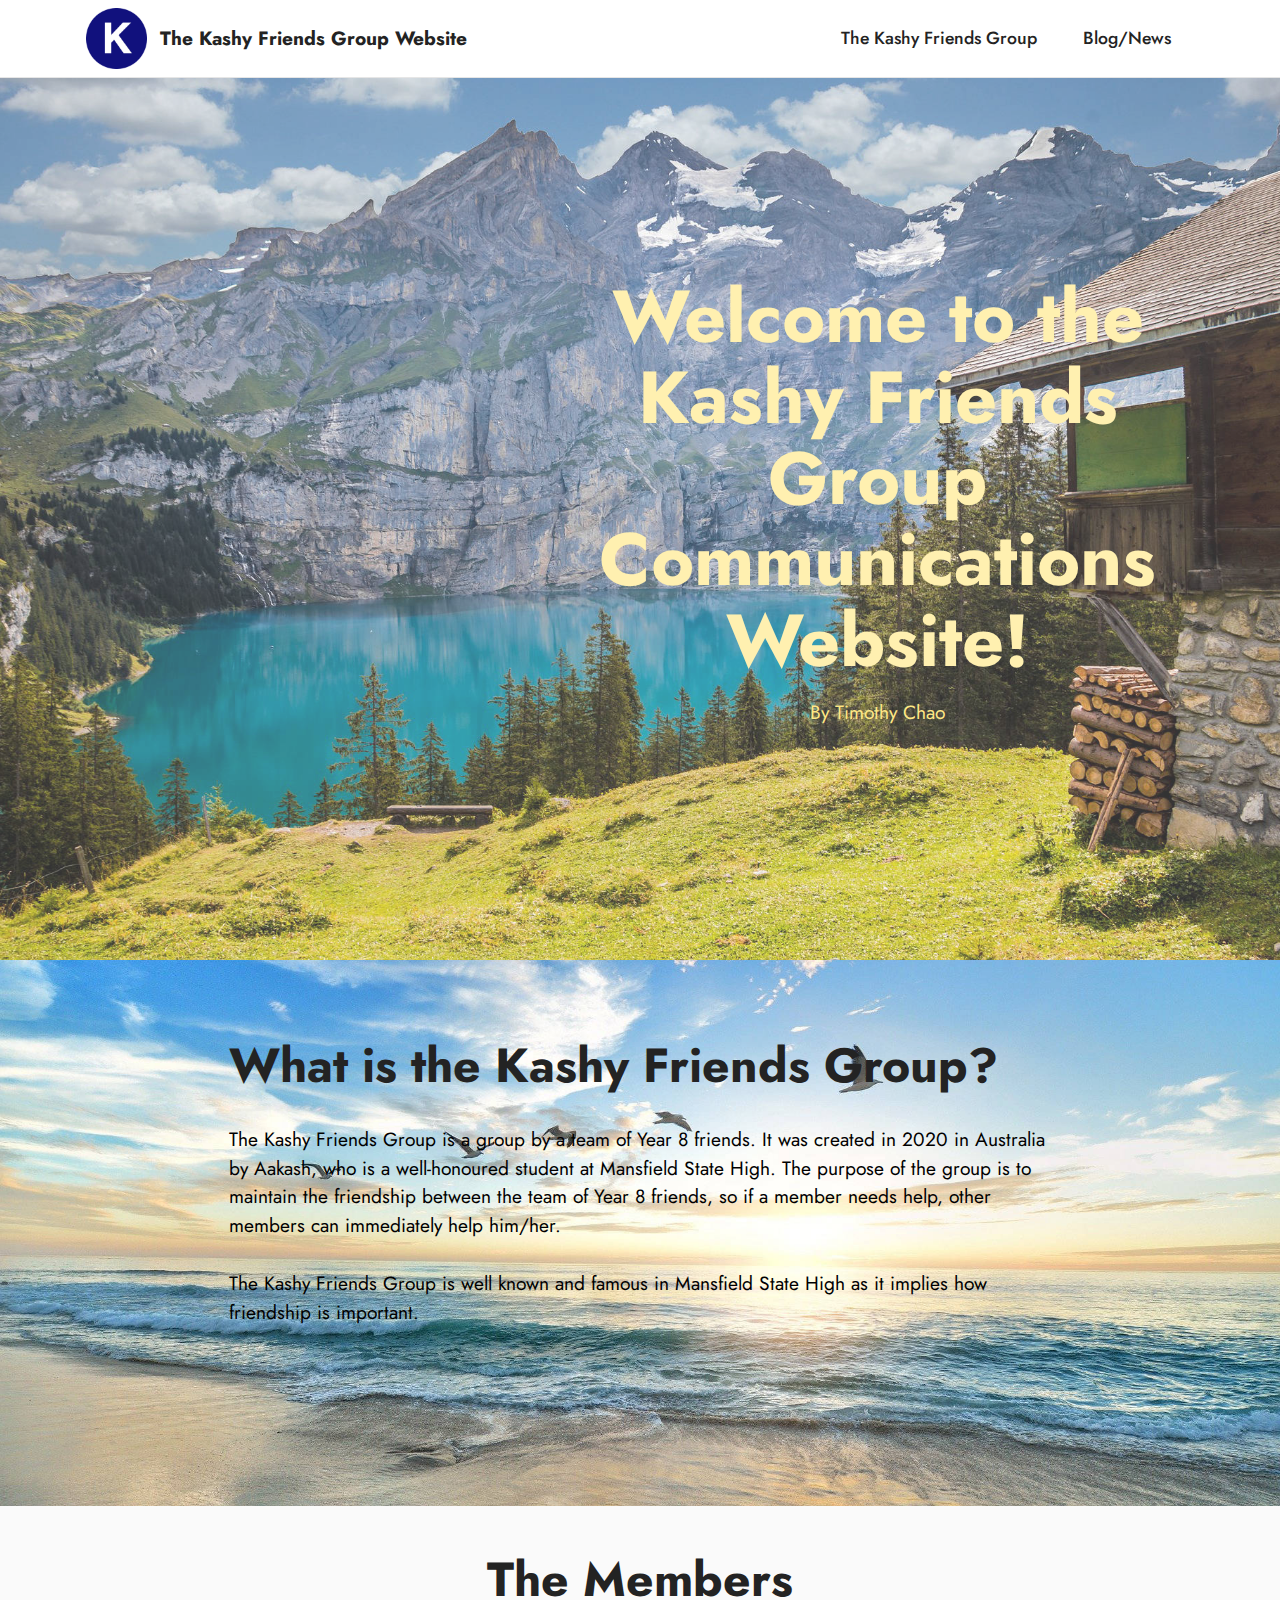
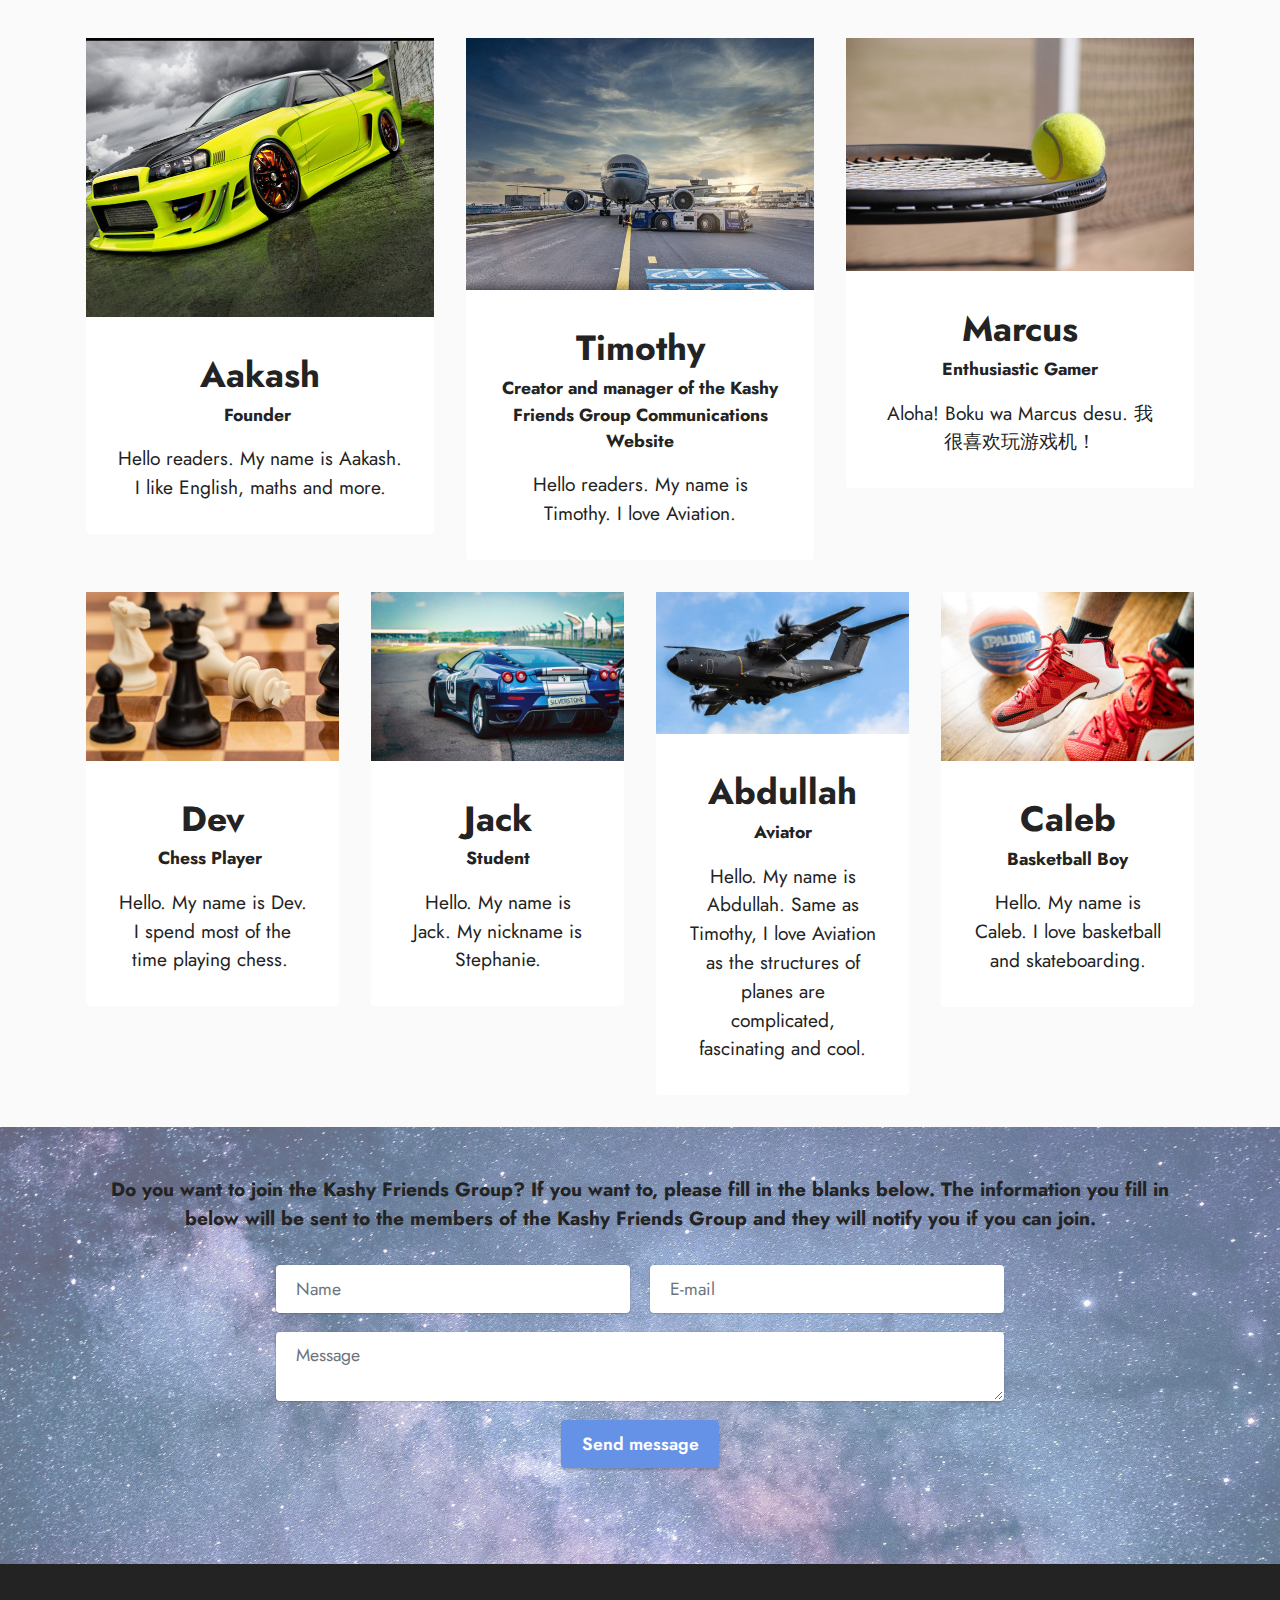
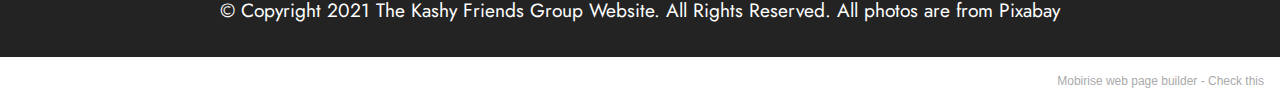
==== index.html @ a2aab589 "Website 1" ====
<!DOCTYPE html>
<html  >
<head>
  <!-- Site made with Mobirise Website Builder v5.3.0, https://mobirise.com -->
  <meta charset="UTF-8">
  <meta http-equiv="X-UA-Compatible" content="IE=edge">
  <meta name="generator" content="Mobirise v5.3.0, mobirise.com">
  <meta name="viewport" content="width=device-width, initial-scale=1, minimum-scale=1">
  <link rel="shortcut icon" href="assets/images/download-182x182.png" type="image/x-icon">
  <meta name="description" content="">
  
  
  <title>The Kashy Friends Group</title>
  <link rel="stylesheet" href="assets/tether/tether.min.css">
  <link rel="stylesheet" href="assets/bootstrap/css/bootstrap.min.css">
  <link rel="stylesheet" href="assets/bootstrap/css/bootstrap-grid.min.css">
  <link rel="stylesheet" href="assets/bootstrap/css/bootstrap-reboot.min.css">
  <link rel="stylesheet" href="assets/formstyler/jquery.formstyler.css">
  <link rel="stylesheet" href="assets/formstyler/jquery.formstyler.theme.css">
  <link rel="stylesheet" href="assets/datepicker/jquery.datetimepicker.min.css">
  <link rel="stylesheet" href="assets/dropdown/css/style.css">
  <link rel="stylesheet" href="assets/socicon/css/styles.css">
  <link rel="stylesheet" href="assets/theme/css/style.css">
  <link rel="preload" as="style" href="assets/mobirise/css/mbr-additional.css"><link rel="stylesheet" href="assets/mobirise/css/mbr-additional.css" type="text/css">
  
  
  
  
</head>
<body>
  
  <section class="menu cid-s48OLK6784" once="menu" id="menu1-h">
    
    <nav class="navbar navbar-dropdown navbar-fixed-top navbar-expand-lg">
        <div class="container">
            <div class="navbar-brand">
                <span class="navbar-logo">
                    <a href="https://mobiri.se">
                        <img src="assets/images/download-182x182.png" alt="Mobirise" style="height: 3.8rem;">
                    </a>
                </span>
                <span class="navbar-caption-wrap"><a class="navbar-caption text-black display-7" href="https://mobiri.se">The Kashy Friends Group Website</a></span>
            </div>
            <button class="navbar-toggler" type="button" data-toggle="collapse" data-target="#navbarSupportedContent" aria-controls="navbarNavAltMarkup" aria-expanded="false" aria-label="Toggle navigation">
                <div class="hamburger">
                    <span></span>
                    <span></span>
                    <span></span>
                    <span></span>
                </div>
            </button>
            <div class="collapse navbar-collapse" id="navbarSupportedContent">
                <ul class="navbar-nav nav-dropdown nav-right" data-app-modern-menu="true"><li class="nav-item"><a class="nav-link link text-black text-primary display-4" href="index.html">The Kashy Friends Group</a></li>
                    <li class="nav-item"><a class="nav-link link text-black text-primary display-4" href="page1.html">Blog/News</a></li></ul>
                
                
            </div>
        </div>
    </nav>

</section>

<section class="header3 cid-sr87OAkpVn mbr-fullscreen" id="header3-l">

    

    <div class="mbr-overlay" style="opacity: 0.2; background-color: rgb(255, 255, 255);"></div>

    <div class="align-center container">
        <div class="row justify-content-end">
            <div class="col-12 col-lg-7">
                <h1 class="mbr-section-title mbr-fonts-style mb-3 display-1"><strong>Welcome to the Kashy Friends Group Communications Website!</strong></h1>
                
                <p class="mbr-text mbr-fonts-style display-7">By Timothy Chao</p>
                
            </div>
        </div>
    </div>
</section>

<section class="content1 cid-s48udlf8KU" id="content1-8">
    
    <div class="container">
        <div class="row justify-content-center">
            <div class="title col-12 col-md-9">
                <h3 class="mbr-section-title mbr-fonts-style align-center mb-4 display-2"><strong>What is the Kashy Friends Group?</strong></h3>
                <h4 class="mbr-section-subtitle align-center mbr-fonts-style mb-4 display-7">The Kashy Friends Group is a group by a team of Year 8 friends.&nbsp;It was created in 2020 in Australia by Aakash, who is a well-honoured student at Mansfield State High. The purpose of the group is to maintain the friendship between the team of Year 8 friends, so if a member needs help, other members can immediately help him/her.&nbsp;<br><br>The Kashy Friends Group is well known and famous in Mansfield State High as it implies how friendship is important.&nbsp;<br><br><br><br><br></h4>
                
            </div>
        </div>
    </div>
</section>

<section class="team1 cid-sr8dEPyVJp" id="team1-t">
    

    
    <div class="container">
        <div class="row justify-content-center">
            <div class="col-12">
                <h3 class="mbr-section-title mbr-fonts-style align-center mb-4 display-2">
                    <strong>The Members</strong></h3>
                
            </div>
            <div class="col-sm-6 col-lg-4">
                <div class="card-wrap">
                    <div class="image-wrap">
                        <img src="assets/images/mbr-696x557.jpg" alt="">
                    </div>
                    <div class="content-wrap">
                        <h5 class="mbr-section-title card-title mbr-fonts-style align-center m-0 display-5">
                            <strong>Aakash</strong></h5>
                        <h6 class="mbr-role mbr-fonts-style align-center mb-3 display-4"><strong>Founder&nbsp;</strong></h6>
                        <p class="card-text mbr-fonts-style align-center display-7">Hello readers. My name is Aakash. I like English, maths and more.</p>
                        
                        
                    </div>
                </div>
            </div>

            <div class="col-sm-6 col-lg-4">
                <div class="card-wrap">
                    <div class="image-wrap">
                        <img src="assets/images/mbr-696x464.jpeg" alt="">
                    </div>
                    <div class="content-wrap">
                        <h5 class="mbr-section-title card-title mbr-fonts-style align-center m-0 display-5">
                            <strong>Timothy</strong></h5>
                        <h6 class="mbr-role mbr-fonts-style align-center mb-3 display-4"><strong>Creator and manager of the Kashy Friends Group Communications Website</strong></h6>
                        <p class="card-text mbr-fonts-style align-center display-7">Hello readers. My name is Timothy. I love Aviation.</p>
                        
                        
                    </div>
                </div>
            </div>

            <div class="col-sm-6 col-lg-4">
                <div class="card-wrap">
                    <div class="image-wrap">
                        <img src="assets/images/mbr-696x466.jpg" alt="">
                    </div>
                    <div class="content-wrap">
                        <h5 class="mbr-section-title card-title mbr-fonts-style align-center m-0 display-5">
                            <strong>Marcus</strong></h5>
                        <h6 class="mbr-role mbr-fonts-style align-center mb-3 display-4"><strong>Enthusiastic Gamer</strong></h6>
                        <p class="card-text mbr-fonts-style align-center display-7">Aloha! Boku wa Marcus desu. 我很喜欢玩游戏机！</p>
                        
                        
                    </div>
                </div>
            </div>

            
        </div>
    </div>
</section>

<section class="team1 cid-sr8fezPjQY" id="team1-u">
    

    
    <div class="container">
        <div class="row justify-content-center">
            <div class="col-12">
                <h3 class="mbr-section-title mbr-fonts-style align-center mb-4 display-2"></h3>
                
            </div>
            <div class="col-sm-6 col-lg-3">
                <div class="card-wrap">
                    <div class="image-wrap">
                        <img src="assets/images/mbr-1-696x464.jpg" alt="">
                    </div>
                    <div class="content-wrap">
                        <h5 class="mbr-section-title card-title mbr-fonts-style align-center m-0 display-5">
                            <strong>Dev</strong></h5>
                        <h6 class="mbr-role mbr-fonts-style align-center mb-3 display-4">
                            <strong>Chess Player&nbsp;</strong></h6>
                        <p class="card-text mbr-fonts-style align-center display-7">
                            Hello. My name is Dev. I spend most of the time playing chess.&nbsp;</p>
                        
                        
                    </div>
                </div>
            </div>

            <div class="col-sm-6 col-lg-3">
                <div class="card-wrap">
                    <div class="image-wrap">
                        <img src="assets/images/mbr-2-696x464.jpg" alt="">
                    </div>
                    <div class="content-wrap">
                        <h5 class="mbr-section-title card-title mbr-fonts-style align-center m-0 display-5"><strong>Jack</strong></h5>
                        <h6 class="mbr-role mbr-fonts-style align-center mb-3 display-4"><strong>Student</strong></h6>
                        <p class="card-text mbr-fonts-style align-center display-7">
                            Hello. My name is Jack. My nickname is Stephanie.</p>
                        
                        
                    </div>
                </div>
            </div>

            <div class="col-sm-6 col-lg-3">
                <div class="card-wrap">
                    <div class="image-wrap">
                        <img src="assets/images/mbr-696x392.jpg" alt="">
                    </div>
                    <div class="content-wrap">
                        <h5 class="mbr-section-title card-title mbr-fonts-style align-center m-0 display-5"><strong>Abdullah</strong></h5>
                        <h6 class="mbr-role mbr-fonts-style align-center mb-3 display-4"><strong>Aviator</strong></h6>
                        <p class="card-text mbr-fonts-style align-center display-7">
                            Hello. My name is Abdullah. Same as Timothy, I love Aviation as the structures of planes are complicated, fascinating and cool.</p>
                        
                        
                    </div>
                </div>
            </div>

            <div class="col-sm-6 col-lg-3">
                <div class="card-wrap">
                    <div class="image-wrap">
                        <img src="assets/images/mbr-506x338.jpg" alt="">
                    </div>
                    <div class="content-wrap">
                        <h5 class="mbr-section-title card-title mbr-fonts-style align-center m-0 display-5"><strong>Caleb</strong></h5>
                        <h6 class="mbr-role mbr-fonts-style align-center mb-3 display-4"><strong>Basketball Boy</strong></h6>
                        <p class="card-text mbr-fonts-style align-center display-7">Hello. My name is Caleb. I love basketball and skateboarding.</p>
                        
                        
                    </div>
                </div>
            </div>
        </div>
    </div>
</section>

<section class="form5 cid-sr8hZWeVmb" id="form5-y">
    
    <div class="mbr-overlay"></div>
    <div class="container">
        <div class="mbr-section-head">
            <h3 class="mbr-section-title mbr-fonts-style align-center mb-0 display-7"><strong>Do you want to join the Kashy Friends Group? If you want to, please fill in the blanks below. The information you fill in below will be sent to the members of the Kashy Friends Group and they will notify you if you can join.</strong></h3>
            
        </div>
        <div class="row justify-content-center mt-4">
            <div class="col-lg-8 mx-auto mbr-form" data-form-type="formoid">
                <form action="https://mobirise.eu/" method="POST" class="mbr-form form-with-styler" data-form-title="Form Name"><input type="hidden" name="email" data-form-email="true" value="6CFH+tZMGmcfbF6nzdeAbR0LKugGmIif1xtQn2Ei5cjkZobSeR5AksZ4cNPNDo8tGnbro2+kN1KOSZqldfXjINeFxYH9FpK9aT+68aTmhMDtVUutKnhig2HD7gM2X5+x">
                    <div class="row">
                        <div hidden="hidden" data-form-alert="" class="alert alert-success col-12">Thanks for filling out
                            the form!</div>
                        <div hidden="hidden" data-form-alert-danger="" class="alert alert-danger col-12">Oops...! some
                            problem!</div>
                    </div>
                    <div class="dragArea row">
                        <div class="col-md col-sm-12 form-group" data-for="name">
                            <input type="text" name="name" placeholder="Name" data-form-field="name" class="form-control" value="" id="name-form5-y">
                        </div>
                        <div class="col-md col-sm-12 form-group" data-for="email">
                            <input type="email" name="email" placeholder="E-mail" data-form-field="email" class="form-control" value="" id="email-form5-y">
                        </div>
                        
                        <div class="col-12 form-group" data-for="textarea">
                            <textarea name="textarea" placeholder="Message" data-form-field="textarea" class="form-control" id="textarea-form5-y"></textarea>
                        </div>
                        <div class="col-lg-12 col-md-12 col-sm-12 align-center mbr-section-btn">
                            <button type="submit" class="btn btn-primary display-4">Send message</button>
                        </div>
                    </div>
                </form>
            </div>
        </div>
    </div>
</section>


<div id="graphcomment"></div>
<script type="text/javascript">

  /* - - - CONFIGURATION VARIABLES - - - */

  // make sure the id is yours
  window.gc_params = {
    graphcomment_id: 'sdfsidfishdfiushidfhi',

    // if your website has a fixed header, indicate it's height in pixels
    fixed_header_height: 0,
  };

  /* - - - DON'T EDIT BELOW THIS LINE - - - */

  
  (function() {
    var gc = document.createElement('script'); gc.type = 'text/javascript'; gc.async = true;
    gc.src = 'https://graphcomment.com/js/integration.js?' + Math.round(Math.random() * 1e8);
    (document.getElementsByTagName('head')[0] || document.getElementsByTagName('body')[0]).appendChild(gc);
  })();

</script>



<section class="footer3 cid-sr8BGhm7v5" once="footers" id="footer3-10">

    

    

    <div class="container">
        <div class="media-container-row align-center mbr-white">
            
            
            <div class="row row-copirayt">
                <p class="mbr-text mb-0 mbr-fonts-style mbr-white align-center display-7">
                    © Copyright 2021 The Kashy Friends Group Website. All Rights Reserved. All photos are from Pixabay<br>
                </p>
            </div>
        </div>
    </div>
</section><section style="background-color: #fff; font-family: -apple-system, BlinkMacSystemFont, 'Segoe UI', 'Roboto', 'Helvetica Neue', Arial, sans-serif; color:#aaa; font-size:12px; padding: 0; align-items: center; display: flex;"><a href="https://mobirise.site/f" style="flex: 1 1; height: 3rem; padding-left: 1rem;"></a><p style="flex: 0 0 auto; margin:0; padding-right:1rem;">Mobirise web page builder - <a href="https://mobirise.site/o" style="color:#aaa;">Check this</a></p></section><script src="assets/web/assets/jquery/jquery.min.js"></script>  <script src="assets/popper/popper.min.js"></script>  <script src="assets/tether/tether.min.js"></script>  <script src="assets/bootstrap/js/bootstrap.min.js"></script>  <script src="assets/smoothscroll/smooth-scroll.js"></script>  <script src="assets/formstyler/jquery.formstyler.js"></script>  <script src="assets/formstyler/jquery.formstyler.min.js"></script>  <script src="assets/datepicker/jquery.datetimepicker.full.js"></script>  <script src="assets/dropdown/js/nav-dropdown.js"></script>  <script src="assets/dropdown/js/navbar-dropdown.js"></script>  <script src="assets/touchswipe/jquery.touch-swipe.min.js"></script>  <script src="assets/theme/js/script.js"></script>  <script src="assets/formoid/formoid.min.js"></script>  
  
  
</body>
</html>
---- assets/dropdown/css/style.css ----
.navbar-dropdown {
  left: 0;
  padding: 0;
  position: absolute;
  right: 0;
  top: 0;
  transition: all 0.45s ease;
  z-index: 1030;
  background: #282828; }
  .navbar-dropdown .navbar-logo {
    margin-right: 0.8rem;
    transition: margin 0.3s ease-in-out;
    vertical-align: middle; }
    .navbar-dropdown .navbar-logo img {
      height: 3.125rem;
      transition: all 0.3s ease-in-out; }
    .navbar-dropdown .navbar-logo.mbr-iconfont {
      font-size: 3.125rem;
      line-height: 3.125rem; }
  .navbar-dropdown .navbar-caption {
    font-weight: 700;
    white-space: normal;
    vertical-align: -4px;
    line-height: 3.125rem !important; }
    .navbar-dropdown .navbar-caption, .navbar-dropdown .navbar-caption:hover {
      color: inherit;
      text-decoration: none; }
  .navbar-dropdown .mbr-iconfont + .navbar-caption {
    vertical-align: -1px; }
  .navbar-dropdown.navbar-fixed-top {
    position: fixed; }
  .navbar-dropdown .navbar-brand span {
    vertical-align: -4px; }
  .navbar-dropdown.bg-color.transparent {
    background: none; }
  .navbar-dropdown.navbar-short .navbar-brand {
    padding: 0.625rem 0; }
    .navbar-dropdown.navbar-short .navbar-brand span {
      vertical-align: -1px; }
  .navbar-dropdown.navbar-short .navbar-caption {
    line-height: 2.375rem !important;
    vertical-align: -2px; }
  .navbar-dropdown.navbar-short .navbar-logo {
    margin-right: 0.5rem; }
    .navbar-dropdown.navbar-short .navbar-logo img {
      height: 2.375rem; }
    .navbar-dropdown.navbar-short .navbar-logo.mbr-iconfont {
      font-size: 2.375rem;
      line-height: 2.375rem; }
  .navbar-dropdown.navbar-short .mbr-table-cell {
    height: 3.625rem; }
  .navbar-dropdown .navbar-close {
    left: 0.6875rem;
    position: fixed;
    top: 0.75rem;
    z-index: 1000; }
  .navbar-dropdown .hamburger-icon {
    content: "";
    display: inline-block;
    vertical-align: middle;
    width: 16px;
    -webkit-box-shadow: 0 -6px 0 1px #282828,0 0 0 1px #282828,0 6px 0 1px #282828;
    -moz-box-shadow: 0 -6px 0 1px #282828,0 0 0 1px #282828,0 6px 0 1px #282828;
    box-shadow: 0 -6px 0 1px #282828,0 0 0 1px #282828,0 6px 0 1px #282828; }

.dropdown-menu .dropdown-toggle[data-toggle="dropdown-submenu"]::after {
  border-bottom: 0.35em solid transparent;
  border-left: 0.35em solid;
  border-right: 0;
  border-top: 0.35em solid transparent;
  margin-left: 0.3rem; }

.dropdown-menu .dropdown-item:focus {
  outline: 0; }

.nav-dropdown {
  font-size: 0.75rem;
  font-weight: 500;
  height: auto !important; }
  .nav-dropdown .nav-btn {
    padding-left: 1rem; }
  .nav-dropdown .link {
    margin: .667em 1.667em;
    font-weight: 500;
    padding: 0;
    transition: color .2s ease-in-out; }
    .nav-dropdown .link.dropdown-toggle {
      margin-right: 2.583em; }
      .nav-dropdown .link.dropdown-toggle::after {
        margin-left: .25rem;
        border-top: 0.35em solid;
        border-right: 0.35em solid transparent;
        border-left: 0.35em solid transparent;
        border-bottom: 0; }
      .nav-dropdown .link.dropdown-toggle[aria-expanded="true"] {
        margin: 0;
        padding: 0.667em 3.263em  0.667em 1.667em; }
  .nav-dropdown .link::after,
  .nav-dropdown .dropdown-item::after {
    color: inherit; }
  .nav-dropdown .btn {
    font-size: 0.75rem;
    font-weight: 700;
    letter-spacing: 0;
    margin-bottom: 0;
    padding-left: 1.25rem;
    padding-right: 1.25rem; }
  .nav-dropdown .dropdown-menu {
    border-radius: 0;
    border: 0;
    left: 0;
    margin: 0;
    padding-bottom: 1.25rem;
    padding-top: 1.25rem;
    position: relative; }
  .nav-dropdown .dropdown-submenu {
    margin-left: 0.125rem;
    top: 0; }
  .nav-dropdown .dropdown-item {
    font-weight: 500;
    line-height: 2;
    padding: 0.3846em 4.615em 0.3846em 1.5385em;
    position: relative;
    transition: color .2s ease-in-out, background-color .2s ease-in-out; }
    .nav-dropdown .dropdown-item::after {
      margin-top: -0.3077em;
      position: absolute;
      right: 1.1538em;
      top: 50%; }
    .nav-dropdown .dropdown-item:focus, .nav-dropdown .dropdown-item:hover {
      background: none; }

@media (max-width: 767px) {
  .nav-dropdown.navbar-toggleable-sm {
    bottom: 0;
    display: none;
    left: 0;
    overflow-x: hidden;
    position: fixed;
    top: 0;
    transform: translateX(-100%);
    -ms-transform: translateX(-100%);
    -webkit-transform: translateX(-100%);
    width: 18.75rem;
    z-index: 999; } }
.nav-dropdown.navbar-toggleable-xl {
  bottom: 0;
  display: none;
  left: 0;
  overflow-x: hidden;
  position: fixed;
  top: 0;
  transform: translateX(-100%);
  -ms-transform: translateX(-100%);
  -webkit-transform: translateX(-100%);
  width: 18.75rem;
  z-index: 999; }

.nav-dropdown-sm {
  display: block !important;
  overflow-x: hidden;
  overflow: auto;
  padding-top: 3.875rem; }
  .nav-dropdown-sm::after {
    content: "";
    display: block;
    height: 3rem;
    width: 100%; }
  .nav-dropdown-sm.collapse.in ~ .navbar-close {
    display: block !important; }
  .nav-dropdown-sm.collapsing, .nav-dropdown-sm.collapse.in {
    transform: translateX(0);
    -ms-transform: translateX(0);
    -webkit-transform: translateX(0);
    transition: all 0.25s ease-out;
    -webkit-transition: all 0.25s ease-out;
    background: #282828; }
  .nav-dropdown-sm.collapsing[aria-expanded="false"] {
    transform: translateX(-100%);
    -ms-transform: translateX(-100%);
    -webkit-transform: translateX(-100%); }
  .nav-dropdown-sm .nav-item {
    display: block;
    margin-left: 0 !important;
    padding-left: 0; }
  .nav-dropdown-sm .link,
  .nav-dropdown-sm .dropdown-item {
    border-top: 1px dotted rgba(255, 255, 255, 0.1);
    font-size: 0.8125rem;
    line-height: 1.6;
    margin: 0 !important;
    padding: 0.875rem 2.4rem 0.875rem 1.5625rem !important;
    position: relative;
    white-space: normal; }
    .nav-dropdown-sm .link:focus, .nav-dropdown-sm .link:hover,
    .nav-dropdown-sm .dropdown-item:focus,
    .nav-dropdown-sm .dropdown-item:hover {
      background: rgba(0, 0, 0, 0.2) !important;
      color: #c0a375; }
  .nav-dropdown-sm .nav-btn {
    position: relative;
    padding: 1.5625rem 1.5625rem 0 1.5625rem; }
    .nav-dropdown-sm .nav-btn::before {
      border-top: 1px dotted rgba(255, 255, 255, 0.1);
      content: "";
      left: 0;
      position: absolute;
      top: 0;
      width: 100%; }
    .nav-dropdown-sm .nav-btn + .nav-btn {
      padding-top: 0.625rem; }
      .nav-dropdown-sm .nav-btn + .nav-btn::before {
        display: none; }
  .nav-dropdown-sm .btn {
    padding: 0.625rem 0; }
  .nav-dropdown-sm .dropdown-toggle[data-toggle="dropdown-submenu"]::after {
    margin-left: .25rem;
    border-top: 0.35em solid;
    border-right: 0.35em solid transparent;
    border-left: 0.35em solid transparent;
    border-bottom: 0; }
  .nav-dropdown-sm .dropdown-toggle[data-toggle="dropdown-submenu"][aria-expanded="true"]::after {
    border-top: 0;
    border-right: 0.35em solid transparent;
    border-left: 0.35em solid transparent;
    border-bottom: 0.35em solid; }
  .nav-dropdown-sm .dropdown-menu {
    margin: 0;
    padding: 0;
    position: relative;
    top: 0;
    left: 0;
    width: 100%;
    border: 0;
    float: none;
    border-radius: 0;
    background: none; }
  .nav-dropdown-sm .dropdown-submenu {
    left: 100%;
    margin-left: 0.125rem;
    margin-top: -1.25rem;
    top: 0; }

.navbar-toggleable-sm .nav-dropdown .dropdown-menu {
  position: absolute; }

.navbar-toggleable-sm .nav-dropdown .dropdown-submenu {
  left: 100%;
  margin-left: 0.125rem;
  margin-top: -1.25rem;
  top: 0; }

.navbar-toggleable-sm.opened .nav-dropdown .dropdown-menu {
  position: relative; }

.navbar-toggleable-sm.opened .nav-dropdown .dropdown-submenu {
  left: 0;
  margin-left: 00rem;
  margin-top: 0rem;
  top: 0; }

.is-builder .nav-dropdown.collapsing {
  transition: none !important; }

/*# sourceMappingURL=style.css.map */
---- assets/socicon/css/styles.css ----
@charset "UTF-8";

@font-face {
  font-family: 'Socicon';
  src:  url('../fonts/socicon.eot');
  src:  url('../fonts/socicon.eot?#iefix') format('embedded-opentype'),
    url('../fonts/socicon.woff2') format('woff2'),
    url('../fonts/socicon.ttf') format('truetype'),
    url('../fonts/socicon.woff') format('woff'),
    url('../fonts/socicon.svg#socicon') format('svg');
  font-weight: normal;
  font-style: normal;
  font-display: swap;
}

[data-icon]:before {
  font-family: "socicon" !important;
  content: attr(data-icon);
  font-style: normal !important;
  font-weight: normal !important;
  font-variant: normal !important;
  text-transform: none !important;
  speak: none;
  line-height: 1;
  -webkit-font-smoothing: antialiased;
  -moz-osx-font-smoothing: grayscale;
}

[class^="socicon-"], [class*=" socicon-"] {
  /* use !important to prevent issues with browser extensions that change fonts */
  font-family: 'Socicon' !important;
  speak: none;
  font-style: normal;
  font-weight: normal;
  font-variant: normal;
  text-transform: none;
  line-height: 1;

  /* Better Font Rendering =========== */
  -webkit-font-smoothing: antialiased;
  -moz-osx-font-smoothing: grayscale;
}

.socicon-eitaa:before {
  content: "\e97c";
}
.socicon-soroush:before {
  content: "\e97d";
}
.socicon-bale:before {
  content: "\e97e";
}
.socicon-zazzle:before {
  content: "\e97b";
}
.socicon-society6:before {
  content: "\e97a";
}
.socicon-redbubble:before {
  content: "\e979";
}
.socicon-avvo:before {
  content: "\e978";
}
.socicon-stitcher:before {
  content: "\e977";
}
.socicon-googlehangouts:before {
  content: "\e974";
}
.socicon-dlive:before {
  content: "\e975";
}
.socicon-vsco:before {
  content: "\e976";
}
.socicon-flipboard:before {
  content: "\e973";
}
.socicon-ubuntu:before {
  content: "\e958";
}
.socicon-artstation:before {
  content: "\e959";
}
.socicon-invision:before {
  content: "\e95a";
}
.socicon-torial:before {
  content: "\e95b";
}
.socicon-collectorz:before {
  content: "\e95c";
}
.socicon-seenthis:before {
  content: "\e95d";
}
.socicon-googleplaymusic:before {
  content: "\e95e";
}
.socicon-debian:before {
  content: "\e95f";
}
.socicon-filmfreeway:before {
  content: "\e960";
}
.socicon-gnome:before {
  content: "\e961";
}
.socicon-itchio:before {
  content: "\e962";
}
.socicon-jamendo:before {
  content: "\e963";
}
.socicon-mix:before {
  content: "\e964";
}
.socicon-sharepoint:before {
  content: "\e965";
}
.socicon-tinder:before {
  content: "\e966";
}
.socicon-windguru:before {
  content: "\e967";
}
.socicon-cdbaby:before {
  content: "\e968";
}
.socicon-elementaryos:before {
  content: "\e969";
}
.socicon-stage32:before {
  content: "\e96a";
}
.socicon-tiktok:before {
  content: "\e96b";
}
.socicon-gitter:before {
  content: "\e96c";
}
.socicon-letterboxd:before {
  content: "\e96d";
}
.socicon-threema:before {
  content: "\e96e";
}
.socicon-splice:before {
  content: "\e96f";
}
.socicon-metapop:before {
  content: "\e970";
}
.socicon-naver:before {
  content: "\e971";
}
.socicon-remote:before {
  content: "\e972";
}
.socicon-internet:before {
  content: "\e957";
}
.socicon-moddb:before {
  content: "\e94b";
}
.socicon-indiedb:before {
  content: "\e94c";
}
.socicon-traxsource:before {
  content: "\e94d";
}
.socicon-gamefor:before {
  content: "\e94e";
}
.socicon-pixiv:before {
  content: "\e94f";
}
.socicon-myanimelist:before {
  content: "\e950";
}
.socicon-blackberry:before {
  content: "\e951";
}
.socicon-wickr:before {
  content: "\e952";
}
.socicon-spip:before {
  content: "\e953";
}
.socicon-napster:before {
  content: "\e954";
}
.socicon-beatport:before {
  content: "\e955";
}
.socicon-hackerone:before {
  content: "\e956";
}
.socicon-hackernews:before {
  content: "\e946";
}
.socicon-smashwords:before {
  content: "\e947";
}
.socicon-kobo:before {
  content: "\e948";
}
.socicon-bookbub:before {
  content: "\e949";
}
.socicon-mailru:before {
  content: "\e94a";
}
.socicon-gitlab:before {
  content: "\e945";
}
.socicon-instructables:before {
  content: "\e944";
}
.socicon-portfolio:before {
  content: "\e943";
}
.socicon-codered:before {
  content: "\e940";
}
.socicon-origin:before {
  content: "\e941";
}
.socicon-nextdoor:before {
  content: "\e942";
}
.socicon-udemy:before {
  content: "\e93f";
}
.socicon-livemaster:before {
  content: "\e93e";
}
.socicon-crunchbase:before {
  content: "\e93b";
}
.socicon-homefy:before {
  content: "\e93c";
}
.socicon-calendly:before {
  content: "\e93d";
}
.socicon-realtor:before {
  content: "\e90f";
}
.socicon-tidal:before {
  content: "\e910";
}
.socicon-qobuz:before {
  content: "\e911";
}
.socicon-natgeo:before {
  content: "\e912";
}
.socicon-mastodon:before {
  content: "\e913";
}
.socicon-unsplash:before {
  content: "\e914";
}
.socicon-homeadvisor:before {
  content: "\e915";
}
.socicon-angieslist:before {
  content: "\e916";
}
.socicon-codepen:before {
  content: "\e917";
}
.socicon-slack:before {
  content: "\e918";
}
.socicon-openaigym:before {
  content: "\e919";
}
.socicon-logmein:before {
  content: "\e91a";
}
.socicon-fiverr:before {
  content: "\e91b";
}
.socicon-gotomeeting:before {
  content: "\e91c";
}
.socicon-aliexpress:before {
  content: "\e91d";
}
.socicon-guru:before {
  content: "\e91e";
}
.socicon-appstore:before {
  content: "\e91f";
}
.socicon-homes:before {
  content: "\e920";
}
.socicon-zoom:before {
  content: "\e921";
}
.socicon-alibaba:before {
  content: "\e922";
}
.socicon-craigslist:before {
  content: "\e923";
}
.socicon-wix:before {
  content: "\e924";
}
.socicon-redfin:before {
  content: "\e925";
}
.socicon-googlecalendar:before {
  content: "\e926";
}
.socicon-shopify:before {
  content: "\e927";
}
.socicon-freelancer:before {
  content: "\e928";
}
.socicon-seedrs:before {
  content: "\e929";
}
.socicon-bing:before {
  content: "\e92a";
}
.socicon-doodle:before {
  content: "\e92b";
}
.socicon-bonanza:before {
  content: "\e92c";
}
.socicon-squarespace:before {
  content: "\e92d";
}
.socicon-toptal:before {
  content: "\e92e";
}
.socicon-gust:before {
  content: "\e92f";
}
.socicon-ask:before {
  content: "\e930";
}
.socicon-trulia:before {
  content: "\e931";
}
.socicon-loomly:before {
  content: "\e932";
}
.socicon-ghost:before {
  content: "\e933";
}
.socicon-upwork:before {
  content: "\e934";
}
.socicon-fundable:before {
  content: "\e935";
}
.socicon-booking:before {
  content: "\e936";
}
.socicon-googlemaps:before {
  content: "\e937";
}
.socicon-zillow:before {
  content: "\e938";
}
.socicon-niconico:before {
  content: "\e939";
}
.socicon-toneden:before {
  content: "\e93a";
}
.socicon-augment:before {
  content: "\e908";
}
.socicon-bitbucket:before {
  content: "\e909";
}
.socicon-fyuse:before {
  content: "\e90a";
}
.socicon-yt-gaming:before {
  content: "\e90b";
}
.socicon-sketchfab:before {
  content: "\e90c";
}
.socicon-mobcrush:before {
  content: "\e90d";
}
.socicon-microsoft:before {
  content: "\e90e";
}
.socicon-pandora:before {
  content: "\e907";
}
.socicon-messenger:before {
  content: "\e906";
}
.socicon-gamewisp:before {
  content: "\e905";
}
.socicon-bloglovin:before {
  content: "\e904";
}
.socicon-tunein:before {
  content: "\e903";
}
.socicon-gamejolt:before {
  content: "\e901";
}
.socicon-trello:before {
  content: "\e902";
}
.socicon-spreadshirt:before {
  content: "\e900";
}
.socicon-500px:before {
  content: "\e000";
}
.socicon-8tracks:before {
  content: "\e001";
}
.socicon-airbnb:before {
  content: "\e002";
}
.socicon-alliance:before {
  content: "\e003";
}
.socicon-amazon:before {
  content: "\e004";
}
.socicon-amplement:before {
  content: "\e005";
}
.socicon-android:before {
  content: "\e006";
}
.socicon-angellist:before {
  content: "\e007";
}
.socicon-apple:before {
  content: "\e008";
}
.socicon-appnet:before {
  content: "\e009";
}
.socicon-baidu:before {
  content: "\e00a";
}
.socicon-bandcamp:before {
  content: "\e00b";
}
.socicon-battlenet:before {
  content: "\e00c";
}
.socicon-mixer:before {
  content: "\e00d";
}
.socicon-bebee:before {
  content: "\e00e";
}
.socicon-bebo:before {
  content: "\e00f";
}
.socicon-behance:before {
  content: "\e010";
}
.socicon-blizzard:before {
  content: "\e011";
}
.socicon-blogger:before {
  content: "\e012";
}
.socicon-buffer:before {
  content: "\e013";
}
.socicon-chrome:before {
  content: "\e014";
}
.socicon-coderwall:before {
  content: "\e015";
}
.socicon-curse:before {
  content: "\e016";
}
.socicon-dailymotion:before {
  content: "\e017";
}
.socicon-deezer:before {
  content: "\e018";
}
.socicon-delicious:before {
  content: "\e019";
}
.socicon-deviantart:before {
  content: "\e01a";
}
.socicon-diablo:before {
  content: "\e01b";
}
.socicon-digg:before {
  content: "\e01c";
}
.socicon-discord:before {
  content: "\e01d";
}
.socicon-disqus:before {
  content: "\e01e";
}
.socicon-douban:before {
  content: "\e01f";
}
.socicon-draugiem:before {
  content: "\e020";
}
.socicon-dribbble:before {
  content: "\e021";
}
.socicon-drupal:before {
  content: "\e022";
}
.socicon-ebay:before {
  content: "\e023";
}
.socicon-ello:before {
  content: "\e024";
}
.socicon-endomodo:before {
  content: "\e025";
}
.socicon-envato:before {
  content: "\e026";
}
.socicon-etsy:before {
  content: "\e027";
}
.socicon-facebook:before {
  content: "\e028";
}
.socicon-feedburner:before {
  content: "\e029";
}
.socicon-filmweb:before {
  content: "\e02a";
}
.socicon-firefox:before {
  content: "\e02b";
}
.socicon-flattr:before {
  content: "\e02c";
}
.socicon-flickr:before {
  content: "\e02d";
}
.socicon-formulr:before {
  content: "\e02e";
}
.socicon-forrst:before {
  content: "\e02f";
}
.socicon-foursquare:before {
  content: "\e030";
}
.socicon-friendfeed:before {
  content: "\e031";
}
.socicon-github:before {
  content: "\e032";
}
.socicon-goodreads:before {
  content: "\e033";
}
.socicon-google:before {
  content: "\e034";
}
.socicon-googlescholar:before {
  content: "\e035";
}
.socicon-googlegroups:before {
  content: "\e036";
}
.socicon-googlephotos:before {
  content: "\e037";
}
.socicon-googleplus:before {
  content: "\e038";
}
.socicon-grooveshark:before {
  content: "\e039";
}
.socicon-hackerrank:before {
  content: "\e03a";
}
.socicon-hearthstone:before {
  content: "\e03b";
}
.socicon-hellocoton:before {
  content: "\e03c";
}
.socicon-heroes:before {
  content: "\e03d";
}
.socicon-smashcast:before {
  content: "\e03e";
}
.socicon-horde:before {
  content: "\e03f";
}
.socicon-houzz:before {
  content: "\e040";
}
.socicon-icq:before {
  content: "\e041";
}
.socicon-identica:before {
  content: "\e042";
}
.socicon-imdb:before {
  content: "\e043";
}
.socicon-instagram:before {
  content: "\e044";
}
.socicon-issuu:before {
  content: "\e045";
}
.socicon-istock:before {
  content: "\e046";
}
.socicon-itunes:before {
  content: "\e047";
}
.socicon-keybase:before {
  content: "\e048";
}
.socicon-lanyrd:before {
  content: "\e049";
}
.socicon-lastfm:before {
  content: "\e04a";
}
.socicon-line:before {
  content: "\e04b";
}
.socicon-linkedin:before {
  content: "\e04c";
}
.socicon-livejournal:before {
  content: "\e04d";
}
.socicon-lyft:before {
  content: "\e04e";
}
.socicon-macos:before {
  content: "\e04f";
}
.socicon-mail:before {
  content: "\e050";
}
.socicon-medium:before {
  content: "\e051";
}
.socicon-meetup:before {
  content: "\e052";
}
.socicon-mixcloud:before {
  content: "\e053";
}
.socicon-modelmayhem:before {
  content: "\e054";
}
.socicon-mumble:before {
  content: "\e055";
}
.socicon-myspace:before {
  content: "\e056";
}
.socicon-newsvine:before {
  content: "\e057";
}
.socicon-nintendo:before {
  content: "\e058";
}
.socicon-npm:before {
  content: "\e059";
}
.socicon-odnoklassniki:before {
  content: "\e05a";
}
.socicon-openid:before {
  content: "\e05b";
}
.socicon-opera:before {
  content: "\e05c";
}
.socicon-outlook:before {
  content: "\e05d";
}
.socicon-overwatch:before {
  content: "\e05e";
}
.socicon-patreon:before {
  content: "\e05f";
}
.socicon-paypal:before {
  content: "\e060";
}
.socicon-periscope:before {
  content: "\e061";
}
.socicon-persona:before {
  content: "\e062";
}
.socicon-pinterest:before {
  content: "\e063";
}
.socicon-play:before {
  content: "\e064";
}
.socicon-player:before {
  content: "\e065";
}
.socicon-playstation:before {
  content: "\e066";
}
.socicon-pocket:before {
  content: "\e067";
}
.socicon-qq:before {
  content: "\e068";
}
.socicon-quora:before {
  content: "\e069";
}
.socicon-raidcall:before {
  content: "\e06a";
}
.socicon-ravelry:before {
  content: "\e06b";
}
.socicon-reddit:before {
  content: "\e06c";
}
.socicon-renren:before {
  content: "\e06d";
}
.socicon-researchgate:before {
  content: "\e06e";
}
.socicon-residentadvisor:before {
  content: "\e06f";
}
.socicon-reverbnation:before {
  content: "\e070";
}
.socicon-rss:before {
  content: "\e071";
}
.socicon-sharethis:before {
  content: "\e072";
}
.socicon-skype:before {
  content: "\e073";
}
.socicon-slideshare:before {
  content: "\e074";
}
.socicon-smugmug:before {
  content: "\e075";
}
.socicon-snapchat:before {
  content: "\e076";
}
.socicon-songkick:before {
  content: "\e077";
}
.socicon-soundcloud:before {
  content: "\e078";
}
.socicon-spotify:before {
  content: "\e079";
}
.socicon-stackexchange:before {
  content: "\e07a";
}
.socicon-stackoverflow:before {
  content: "\e07b";
}
.socicon-starcraft:before {
  content: "\e07c";
}
.socicon-stayfriends:before {
  content: "\e07d";
}
.socicon-steam:before {
  content: "\e07e";
}
.socicon-storehouse:before {
  content: "\e07f";
}
.socicon-strava:before {
  content: "\e080";
}
.socicon-streamjar:before {
  content: "\e081";
}
.socicon-stumbleupon:before {
  content: "\e082";
}
.socicon-swarm:before {
  content: "\e083";
}
.socicon-teamspeak:before {
  content: "\e084";
}
.socicon-teamviewer:before {
  content: "\e085";
}
.socicon-technorati:before {
  content: "\e086";
}
.socicon-telegram:before {
  content: "\e087";
}
.socicon-tripadvisor:before {
  content: "\e088";
}
.socicon-tripit:before {
  content: "\e089";
}
.socicon-triplej:before {
  content: "\e08a";
}
.socicon-tumblr:before {
  content: "\e08b";
}
.socicon-twitch:before {
  content: "\e08c";
}
.socicon-twitter:before {
  content: "\e08d";
}
.socicon-uber:before {
  content: "\e08e";
}
.socicon-ventrilo:before {
  content: "\e08f";
}
.socicon-viadeo:before {
  content: "\e090";
}
.socicon-viber:before {
  content: "\e091";
}
.socicon-viewbug:before {
  content: "\e092";
}
.socicon-vimeo:before {
  content: "\e093";
}
.socicon-vine:before {
  content: "\e094";
}
.socicon-vkontakte:before {
  content: "\e095";
}
.socicon-warcraft:before {
  content: "\e096";
}
.socicon-wechat:before {
  content: "\e097";
}
.socicon-weibo:before {
  content: "\e098";
}
.socicon-whatsapp:before {
  content: "\e099";
}
.socicon-wikipedia:before {
  content: "\e09a";
}
.socicon-windows:before {
  content: "\e09b";
}
.socicon-wordpress:before {
  content: "\e09c";
}
.socicon-wykop:before {
  content: "\e09d";
}
.socicon-xbox:before {
  content: "\e09e";
}
.socicon-xing:before {
  content: "\e09f";
}
.socicon-yahoo:before {
  content: "\e0a0";
}
.socicon-yammer:before {
  content: "\e0a1";
}
.socicon-yandex:before {
  content: "\e0a2";
}
.socicon-yelp:before {
  content: "\e0a3";
}
.socicon-younow:before {
  content: "\e0a4";
}
.socicon-youtube:before {
  content: "\e0a5";
}
.socicon-zapier:before {
  content: "\e0a6";
}
.socicon-zerply:before {
  content: "\e0a7";
}
.socicon-zomato:before {
  content: "\e0a8";
}
.socicon-zynga:before {
  content: "\e0a9";
}
---- assets/theme/css/style.css ----
@charset "UTF-8";
section {
  background-color: #ffffff;
}

body {
  font-style: normal;
  line-height: 1.5;
  font-weight: 400;
  color: #232323;
  position: relative;
}

section,
.container,
.container-fluid {
  position: relative;
  word-wrap: break-word;
}

a.mbr-iconfont:hover {
  text-decoration: none;
}

.article .lead p,
.article .lead ul,
.article .lead ol,
.article .lead pre,
.article .lead blockquote {
  margin-bottom: 0;
}

a {
  font-style: normal;
  font-weight: 400;
  cursor: pointer;
}
a, a:hover {
  text-decoration: none;
}

.mbr-section-title {
  font-style: normal;
  line-height: 1.3;
}

.mbr-section-subtitle {
  line-height: 1.3;
}

.mbr-text {
  font-style: normal;
  line-height: 1.7;
}

h1,
h2,
h3,
h4,
h5,
h6,
.display-1,
.display-2,
.display-4,
.display-5,
.display-7,
span,
p,
a {
  line-height: 1;
  word-break: break-word;
  word-wrap: break-word;
  font-weight: 400;
}

b,
strong {
  font-weight: bold;
}

input:-webkit-autofill, input:-webkit-autofill:hover, input:-webkit-autofill:focus, input:-webkit-autofill:active {
  transition-delay: 9999s;
  -webkit-transition-property: background-color, color;
  transition-property: background-color, color;
}

textarea[type=hidden] {
  display: none;
}

section {
  background-position: 50% 50%;
  background-repeat: no-repeat;
  background-size: cover;
}
section .mbr-background-video,
section .mbr-background-video-preview {
  position: absolute;
  bottom: 0;
  left: 0;
  right: 0;
  top: 0;
}

.hidden {
  visibility: hidden;
}

.mbr-z-index20 {
  z-index: 20;
}

/*! Base colors */
.mbr-white {
  color: #ffffff;
}

.mbr-black {
  color: #111111;
}

.mbr-bg-white {
  background-color: #ffffff;
}

.mbr-bg-black {
  background-color: #000000;
}

/*! Text-aligns */
.align-left {
  text-align: left;
}

.align-center {
  text-align: center;
}

.align-right {
  text-align: right;
}

/*! Font-weight  */
.mbr-light {
  font-weight: 300;
}

.mbr-regular {
  font-weight: 400;
}

.mbr-semibold {
  font-weight: 500;
}

.mbr-bold {
  font-weight: 700;
}

/*! Media  */
.media-content {
  flex-basis: 100%;
}

.media-container-row {
  display: flex;
  flex-direction: row;
  flex-wrap: wrap;
  justify-content: center;
  align-content: center;
  align-items: start;
}
.media-container-row .media-size-item {
  width: 400px;
}

.media-container-column {
  display: flex;
  flex-direction: column;
  flex-wrap: wrap;
  justify-content: center;
  align-content: center;
  align-items: stretch;
}
.media-container-column > * {
  width: 100%;
}

@media (min-width: 992px) {
  .media-container-row {
    flex-wrap: nowrap;
  }
}
figure {
  margin-bottom: 0;
  overflow: hidden;
}

figure[mbr-media-size] {
  transition: width 0.1s;
}

img,
iframe {
  display: block;
  width: 100%;
}

.card {
  background-color: transparent;
  border: none;
}

.card-box {
  width: 100%;
}

.card-img {
  text-align: center;
  flex-shrink: 0;
  -webkit-flex-shrink: 0;
}

.media {
  max-width: 100%;
  margin: 0 auto;
}

.mbr-figure {
  align-self: center;
}

.media-container > div {
  max-width: 100%;
}

.mbr-figure img,
.card-img img {
  width: 100%;
}

@media (max-width: 991px) {
  .media-size-item {
    width: auto !important;
  }

  .media {
    width: auto;
  }

  .mbr-figure {
    width: 100% !important;
  }
}
/*! Buttons */
.mbr-section-btn {
  margin-left: -0.6rem;
  margin-right: -0.6rem;
  font-size: 0;
}

.btn {
  font-weight: 600;
  border-width: 1px;
  font-style: normal;
  margin: 0.6rem 0.6rem;
  white-space: normal;
  transition: all 0.2s ease-in-out;
  display: inline-flex;
  align-items: center;
  justify-content: center;
  word-break: break-word;
}

.btn-sm {
  font-weight: 600;
  letter-spacing: 0px;
  transition: all 0.3s ease-in-out;
}

.btn-md {
  font-weight: 600;
  letter-spacing: 0px;
  transition: all 0.3s ease-in-out;
}

.btn-lg {
  font-weight: 600;
  letter-spacing: 0px;
  transition: all 0.3s ease-in-out;
}

.btn-form {
  margin: 0;
}
.btn-form:hover {
  cursor: pointer;
}

nav .mbr-section-btn {
  margin-left: 0rem;
  margin-right: 0rem;
}

/*! Btn icon margin */
.btn .mbr-iconfont,
.btn.btn-sm .mbr-iconfont {
  order: 1;
  cursor: pointer;
  margin-left: 0.5rem;
  vertical-align: sub;
}

.btn.btn-md .mbr-iconfont,
.btn.btn-md .mbr-iconfont {
  margin-left: 0.8rem;
}

.mbr-regular {
  font-weight: 400;
}

.mbr-semibold {
  font-weight: 500;
}

.mbr-bold {
  font-weight: 700;
}

[type=submit] {
  -webkit-appearance: none;
}

/*! Full-screen */
.mbr-fullscreen .mbr-overlay {
  min-height: 100vh;
}

.mbr-fullscreen {
  display: flex;
  display: -moz-flex;
  display: -ms-flex;
  display: -o-flex;
  align-items: center;
  min-height: 100vh;
  padding-top: 3rem;
  padding-bottom: 3rem;
}

/*! Map */
.map {
  height: 25rem;
  position: relative;
}
.map iframe {
  width: 100%;
  height: 100%;
}

/*! Scroll to top arrow */
.mbr-arrow-up {
  bottom: 25px;
  right: 90px;
  position: fixed;
  text-align: right;
  z-index: 5000;
  color: #ffffff;
  font-size: 22px;
}

.mbr-arrow-up a {
  background: rgba(0, 0, 0, 0.2);
  border-radius: 50%;
  color: #fff;
  display: inline-block;
  height: 60px;
  width: 60px;
  border: 2px solid #fff;
  outline-style: none !important;
  position: relative;
  text-decoration: none;
  transition: all 0.3s ease-in-out;
  cursor: pointer;
  text-align: center;
}
.mbr-arrow-up a:hover {
  background-color: rgba(0, 0, 0, 0.4);
}
.mbr-arrow-up a i {
  line-height: 60px;
}

.mbr-arrow-up-icon {
  display: block;
  color: #fff;
}

.mbr-arrow-up-icon::before {
  content: "›";
  display: inline-block;
  font-family: serif;
  font-size: 22px;
  line-height: 1;
  font-style: normal;
  position: relative;
  top: 6px;
  left: -4px;
  transform: rotate(-90deg);
}

/*! Arrow Down */
.mbr-arrow {
  position: absolute;
  bottom: 45px;
  left: 50%;
  width: 60px;
  height: 60px;
  cursor: pointer;
  background-color: rgba(80, 80, 80, 0.5);
  border-radius: 50%;
  transform: translateX(-50%);
}
@media (max-width: 767px) {
  .mbr-arrow {
    display: none;
  }
}
.mbr-arrow > a {
  display: inline-block;
  text-decoration: none;
  outline-style: none;
  -webkit-animation: arrowdown 1.7s ease-in-out infinite;
          animation: arrowdown 1.7s ease-in-out infinite;
  color: #ffffff;
}
.mbr-arrow > a > i {
  position: absolute;
  top: -2px;
  left: 15px;
  font-size: 2rem;
}

#scrollToTop a i::before {
  content: "";
  position: absolute;
  display: block;
  border-bottom: 2.5px solid #fff;
  border-left: 2.5px solid #fff;
  width: 27.8%;
  height: 27.8%;
  left: 50%;
  top: 51%;
  transform: translateY(-30%) translateX(-50%) rotate(135deg);
}

@keyframes arrowdown {
  0% {
    transform: translateY(0px);
  }
  50% {
    transform: translateY(-5px);
  }
  100% {
    transform: translateY(0px);
  }
}
@-webkit-keyframes arrowdown {
  0% {
    transform: translateY(0px);
  }
  50% {
    transform: translateY(-5px);
  }
  100% {
    transform: translateY(0px);
  }
}
@media (max-width: 500px) {
  .mbr-arrow-up {
    left: 0;
    right: 0;
    text-align: center;
  }
}
/*Gradients animation*/
@keyframes gradient-animation {
  from {
    background-position: 0% 100%;
    -webkit-animation-timing-function: ease-in-out;
            animation-timing-function: ease-in-out;
  }
  to {
    background-position: 100% 0%;
    -webkit-animation-timing-function: ease-in-out;
            animation-timing-function: ease-in-out;
  }
}
@-webkit-keyframes gradient-animation {
  from {
    background-position: 0% 100%;
    -webkit-animation-timing-function: ease-in-out;
            animation-timing-function: ease-in-out;
  }
  to {
    background-position: 100% 0%;
    -webkit-animation-timing-function: ease-in-out;
            animation-timing-function: ease-in-out;
  }
}
.bg-gradient {
  background-size: 200% 200%;
  animation: gradient-animation 5s infinite alternate;
  -webkit-animation: gradient-animation 5s infinite alternate;
}

.menu .navbar-brand {
  display: -webkit-flex;
}
.menu .navbar-brand span {
  display: flex;
  display: -webkit-flex;
}
.menu .navbar-brand .navbar-caption-wrap {
  display: -webkit-flex;
}
.menu .navbar-brand .navbar-logo img {
  display: -webkit-flex;
  width: auto;
}
@media (min-width: 768px) and (max-width: 991px) {
  .menu .navbar-toggleable-sm .navbar-nav {
    display: -ms-flexbox;
  }
}
@media (max-width: 991px) {
  .menu .navbar-collapse {
    max-height: 93.5vh;
  }
  .menu .navbar-collapse.show {
    overflow: auto;
  }
}
@media (min-width: 992px) {
  .menu .navbar-nav.nav-dropdown {
    display: -webkit-flex;
  }
  .menu .navbar-toggleable-sm .navbar-collapse {
    display: -webkit-flex !important;
  }
  .menu .collapsed .navbar-collapse {
    max-height: 93.5vh;
  }
  .menu .collapsed .navbar-collapse.show {
    overflow: auto;
  }
}
@media (max-width: 767px) {
  .menu .navbar-collapse {
    max-height: 80vh;
  }
}

.nav-link .mbr-iconfont {
  margin-right: 0.5rem;
}

.navbar {
  display: -webkit-flex;
  -webkit-flex-wrap: wrap;
  -webkit-align-items: center;
  -webkit-justify-content: space-between;
}

.navbar-collapse {
  -webkit-flex-basis: 100%;
  -webkit-flex-grow: 1;
  -webkit-align-items: center;
}

.nav-dropdown .link {
  padding: 0.667em 1.667em !important;
  margin: 0 !important;
}

.nav {
  display: -webkit-flex;
  -webkit-flex-wrap: wrap;
}

.row {
  display: -webkit-flex;
  -webkit-flex-wrap: wrap;
}

.justify-content-center {
  -webkit-justify-content: center;
}

.form-inline {
  display: -webkit-flex;
}

.card-wrapper {
  -webkit-flex: 1;
}

.carousel-control {
  z-index: 10;
  display: -webkit-flex;
}

.carousel-controls {
  display: -webkit-flex;
}

.media {
  display: -webkit-flex;
}

.form-group:focus {
  outline: none;
}

.jq-selectbox__select {
  padding: 7px 0;
  position: relative;
}

.jq-selectbox__dropdown {
  overflow: hidden;
  border-radius: 10px;
  position: absolute;
  top: 100%;
  left: 0 !important;
  width: 100% !important;
}

.jq-selectbox__trigger-arrow {
  right: 0;
  transform: translateY(-50%);
}

.jq-selectbox li {
  padding: 1.07em 0.5em;
}

input[type=range] {
  padding-left: 0 !important;
  padding-right: 0 !important;
}

.modal-dialog,
.modal-content {
  height: 100%;
}

.modal-dialog .carousel-inner {
  height: calc(100vh - 1.75rem);
}
@media (max-width: 575px) {
  .modal-dialog .carousel-inner {
    height: calc(100vh - 1rem);
  }
}

.carousel-item {
  text-align: center;
}

.carousel-item img {
  margin: auto;
}

.navbar-toggler {
  align-self: flex-start;
  padding: 0.25rem 0.75rem;
  font-size: 1.25rem;
  line-height: 1;
  background: transparent;
  border: 1px solid transparent;
  border-radius: 0.25rem;
}

.navbar-toggler:focus,
.navbar-toggler:hover {
  text-decoration: none;
}

.navbar-toggler-icon {
  display: inline-block;
  width: 1.5em;
  height: 1.5em;
  vertical-align: middle;
  content: "";
  background: no-repeat center center;
  background-size: 100% 100%;
}

.navbar-toggler-left {
  position: absolute;
  left: 1rem;
}

.navbar-toggler-right {
  position: absolute;
  right: 1rem;
}

.card-img {
  width: auto;
}

.menu .navbar.collapsed:not(.beta-menu) {
  flex-direction: column;
}

.carousel-item.active,
.carousel-item-next,
.carousel-item-prev {
  display: flex;
}

.note-air-layout .dropup .dropdown-menu,
.note-air-layout .navbar-fixed-bottom .dropdown .dropdown-menu {
  bottom: initial !important;
}

html,
body {
  height: auto;
  min-height: 100vh;
}

.dropup .dropdown-toggle::after {
  display: none;
}

.form-asterisk {
  font-family: initial;
  position: absolute;
  top: -2px;
  font-weight: normal;
}

.form-control-label {
  position: relative;
  cursor: pointer;
  margin-bottom: 0.357em;
  padding: 0;
}

.alert {
  color: #ffffff;
  border-radius: 0;
  border: 0;
  font-size: 1.1rem;
  line-height: 1.5;
  margin-bottom: 1.875rem;
  padding: 1.25rem;
  position: relative;
  text-align: center;
}
.alert.alert-form::after {
  background-color: inherit;
  bottom: -7px;
  content: "";
  display: block;
  height: 14px;
  left: 50%;
  margin-left: -7px;
  position: absolute;
  transform: rotate(45deg);
  width: 14px;
}

.form-control {
  background-color: #ffffff;
  background-clip: border-box;
  color: #232323;
  line-height: 1rem !important;
  height: auto;
  padding: 0.6rem 1.2rem;
  transition: border-color 0.25s ease 0s;
  border: 1px solid transparent !important;
  border-radius: 4px;
  box-shadow: rgba(0, 0, 0, 0.07) 0px 1px 1px 0px, rgba(0, 0, 0, 0.07) 0px 1px 3px 0px, rgba(0, 0, 0, 0.03) 0px 0px 0px 1px;
}
.form-active .form-control:invalid {
  border-color: red;
}

form .row {
  margin-left: -0.6rem;
  margin-right: -0.6rem;
}
form .row [class*=col] {
  padding-left: 0.6rem;
  padding-right: 0.6rem;
}

form .mbr-section-btn {
  margin: 0;
  padding-left: 0.6rem;
  padding-right: 0.6rem;
}

form .btn {
  display: flex;
  padding: 0.6rem 1.2rem;
  margin: 0;
}

form .form-check-input {
  margin-top: 0.5;
}

textarea.form-control {
  line-height: 1.5rem !important;
}

.form-group {
  margin-bottom: 1.2rem;
}

.form-control,
form .btn {
  min-height: 48px;
}

.gdpr-block label span.textGDPR input[name=gdpr] {
  top: 7px;
}

.form-control:focus {
  box-shadow: none;
}

:focus {
  outline: none;
}

.mbr-overlay {
  background-color: #000;
  bottom: 0;
  left: 0;
  opacity: 0.5;
  position: absolute;
  right: 0;
  top: 0;
  z-index: 0;
  pointer-events: none;
}

blockquote {
  font-style: italic;
  padding: 3rem;
  font-size: 1.09rem;
  position: relative;
  border-left: 3px solid;
}

ul,
ol,
pre,
blockquote {
  margin-bottom: 2.3125rem;
}

.mt-4 {
  margin-top: 2rem !important;
}

.mb-4 {
  margin-bottom: 2rem !important;
}

@media (min-width: 992px) {
  .container {
    padding-left: 16px;
    padding-right: 16px;
  }

  .row {
    margin-left: -16px;
    margin-right: -16px;
  }
  .row > [class*=col] {
    padding-left: 16px;
    padding-right: 16px;
  }
}
@media (min-width: 768px) {
  .container-fluid {
    padding-left: 32px;
    padding-right: 32px;
  }
}
@media (min-width: 768px) and (max-width: 991px) {
  .mbr-container {
    padding-left: 32px;
    padding-right: 32px;
  }
}
@media (max-width: 767px) {
  .mbr-container {
    padding-left: 16px;
    padding-right: 16px;
  }
}
.card-wrapper,
.item-wrapper {
  overflow: hidden;
}

.app-video-wrapper > img {
  opacity: 1;
}.engine {
	position: absolute;
	text-indent: -2400px;
	text-align: center;
	padding: 0;
	top: 0;
	left: -2400px;
}
---- assets/mobirise/css/mbr-additional.css ----
@import url(https://fonts.googleapis.com/css?family=Jost:100,200,300,400,500,600,700,800,900,100i,200i,300i,400i,500i,600i,700i,800i,900i&display=swap);





body {
  font-family: Jost;
}
.display-1 {
  font-family: 'Jost', sans-serif;
  font-size: 4.6rem;
  line-height: 1.1;
}
.display-1 > .mbr-iconfont {
  font-size: 5.75rem;
}
.display-2 {
  font-family: 'Jost', sans-serif;
  font-size: 3rem;
  line-height: 1.1;
}
.display-2 > .mbr-iconfont {
  font-size: 3.75rem;
}
.display-4 {
  font-family: 'Jost', sans-serif;
  font-size: 1.1rem;
  line-height: 1.5;
}
.display-4 > .mbr-iconfont {
  font-size: 1.375rem;
}
.display-5 {
  font-family: 'Jost', sans-serif;
  font-size: 2.2rem;
  line-height: 1.5;
}
.display-5 > .mbr-iconfont {
  font-size: 2.75rem;
}
.display-7 {
  font-family: 'Jost', sans-serif;
  font-size: 1.2rem;
  line-height: 1.5;
}
.display-7 > .mbr-iconfont {
  font-size: 1.5rem;
}
/* ---- Fluid typography for mobile devices ---- */
/* 1.4 - font scale ratio ( bootstrap == 1.42857 ) */
/* 100vw - current viewport width */
/* (48 - 20)  48 == 48rem == 768px, 20 == 20rem == 320px(minimal supported viewport) */
/* 0.65 - min scale variable, may vary */
@media (max-width: 992px) {
  .display-1 {
    font-size: 3.68rem;
  }
}
@media (max-width: 768px) {
  .display-1 {
    font-size: 3.22rem;
    font-size: calc( 2.26rem + (4.6 - 2.26) * ((100vw - 20rem) / (48 - 20)));
    line-height: calc( 1.1 * (2.26rem + (4.6 - 2.26) * ((100vw - 20rem) / (48 - 20))));
  }
  .display-2 {
    font-size: 2.4rem;
    font-size: calc( 1.7rem + (3 - 1.7) * ((100vw - 20rem) / (48 - 20)));
    line-height: calc( 1.3 * (1.7rem + (3 - 1.7) * ((100vw - 20rem) / (48 - 20))));
  }
  .display-4 {
    font-size: 0.88rem;
    font-size: calc( 1.0350000000000001rem + (1.1 - 1.0350000000000001) * ((100vw - 20rem) / (48 - 20)));
    line-height: calc( 1.4 * (1.0350000000000001rem + (1.1 - 1.0350000000000001) * ((100vw - 20rem) / (48 - 20))));
  }
  .display-5 {
    font-size: 1.76rem;
    font-size: calc( 1.42rem + (2.2 - 1.42) * ((100vw - 20rem) / (48 - 20)));
    line-height: calc( 1.4 * (1.42rem + (2.2 - 1.42) * ((100vw - 20rem) / (48 - 20))));
  }
  .display-7 {
    font-size: 0.96rem;
    font-size: calc( 1.07rem + (1.2 - 1.07) * ((100vw - 20rem) / (48 - 20)));
    line-height: calc( 1.4 * (1.07rem + (1.2 - 1.07) * ((100vw - 20rem) / (48 - 20))));
  }
}
/* Buttons */
.btn {
  padding: 0.6rem 1.2rem;
  border-radius: 4px;
}
.btn-sm {
  padding: 0.6rem 1.2rem;
  border-radius: 4px;
}
.btn-md {
  padding: 0.6rem 1.2rem;
  border-radius: 4px;
}
.btn-lg {
  padding: 1rem 2.6rem;
  border-radius: 4px;
}
.bg-primary {
  background-color: #6592e6 !important;
}
.bg-success {
  background-color: #40b0bf !important;
}
.bg-info {
  background-color: #47b5ed !important;
}
.bg-warning {
  background-color: #ffe161 !important;
}
.bg-danger {
  background-color: #ff9966 !important;
}
.btn-primary,
.btn-primary:active {
  background-color: #6592e6 !important;
  border-color: #6592e6 !important;
  color: #ffffff !important;
  box-shadow: 0 2px 2px 0 rgba(0, 0, 0, 0.2);
}
.btn-primary:hover,
.btn-primary:focus,
.btn-primary.focus,
.btn-primary.active {
  color: #ffffff !important;
  background-color: #2260d2 !important;
  border-color: #2260d2 !important;
  box-shadow: 0 2px 5px 0 rgba(0, 0, 0, 0.2);
}
.btn-primary.disabled,
.btn-primary:disabled {
  color: #ffffff !important;
  background-color: #2260d2 !important;
  border-color: #2260d2 !important;
}
.btn-secondary,
.btn-secondary:active {
  background-color: #ff6666 !important;
  border-color: #ff6666 !important;
  color: #ffffff !important;
  box-shadow: 0 2px 2px 0 rgba(0, 0, 0, 0.2);
}
.btn-secondary:hover,
.btn-secondary:focus,
.btn-secondary.focus,
.btn-secondary.active {
  color: #ffffff !important;
  background-color: #ff0f0f !important;
  border-color: #ff0f0f !important;
  box-shadow: 0 2px 5px 0 rgba(0, 0, 0, 0.2);
}
.btn-secondary.disabled,
.btn-secondary:disabled {
  color: #ffffff !important;
  background-color: #ff0f0f !important;
  border-color: #ff0f0f !important;
}
.btn-info,
.btn-info:active {
  background-color: #47b5ed !important;
  border-color: #47b5ed !important;
  color: #ffffff !important;
  box-shadow: 0 2px 2px 0 rgba(0, 0, 0, 0.2);
}
.btn-info:hover,
.btn-info:focus,
.btn-info.focus,
.btn-info.active {
  color: #ffffff !important;
  background-color: #148cca !important;
  border-color: #148cca !important;
  box-shadow: 0 2px 5px 0 rgba(0, 0, 0, 0.2);
}
.btn-info.disabled,
.btn-info:disabled {
  color: #ffffff !important;
  background-color: #148cca !important;
  border-color: #148cca !important;
}
.btn-success,
.btn-success:active {
  background-color: #40b0bf !important;
  border-color: #40b0bf !important;
  color: #ffffff !important;
  box-shadow: 0 2px 2px 0 rgba(0, 0, 0, 0.2);
}
.btn-success:hover,
.btn-success:focus,
.btn-success.focus,
.btn-success.active {
  color: #ffffff !important;
  background-color: #2a747e !important;
  border-color: #2a747e !important;
  box-shadow: 0 2px 5px 0 rgba(0, 0, 0, 0.2);
}
.btn-success.disabled,
.btn-success:disabled {
  color: #ffffff !important;
  background-color: #2a747e !important;
  border-color: #2a747e !important;
}
.btn-warning,
.btn-warning:active {
  background-color: #ffe161 !important;
  border-color: #ffe161 !important;
  color: #614f00 !important;
  box-shadow: 0 2px 2px 0 rgba(0, 0, 0, 0.2);
}
.btn-warning:hover,
.btn-warning:focus,
.btn-warning.focus,
.btn-warning.active {
  color: #0a0800 !important;
  background-color: #ffd10a !important;
  border-color: #ffd10a !important;
  box-shadow: 0 2px 5px 0 rgba(0, 0, 0, 0.2);
}
.btn-warning.disabled,
.btn-warning:disabled {
  color: #614f00 !important;
  background-color: #ffd10a !important;
  border-color: #ffd10a !important;
}
.btn-danger,
.btn-danger:active {
  background-color: #ff9966 !important;
  border-color: #ff9966 !important;
  color: #ffffff !important;
  box-shadow: 0 2px 2px 0 rgba(0, 0, 0, 0.2);
}
.btn-danger:hover,
.btn-danger:focus,
.btn-danger.focus,
.btn-danger.active {
  color: #ffffff !important;
  background-color: #ff5f0f !important;
  border-color: #ff5f0f !important;
  box-shadow: 0 2px 5px 0 rgba(0, 0, 0, 0.2);
}
.btn-danger.disabled,
.btn-danger:disabled {
  color: #ffffff !important;
  background-color: #ff5f0f !important;
  border-color: #ff5f0f !important;
}
.btn-white,
.btn-white:active {
  background-color: #fafafa !important;
  border-color: #fafafa !important;
  color: #7a7a7a !important;
  box-shadow: 0 2px 2px 0 rgba(0, 0, 0, 0.2);
}
.btn-white:hover,
.btn-white:focus,
.btn-white.focus,
.btn-white.active {
  color: #4f4f4f !important;
  background-color: #cfcfcf !important;
  border-color: #cfcfcf !important;
  box-shadow: 0 2px 5px 0 rgba(0, 0, 0, 0.2);
}
.btn-white.disabled,
.btn-white:disabled {
  color: #7a7a7a !important;
  background-color: #cfcfcf !important;
  border-color: #cfcfcf !important;
}
.btn-black,
.btn-black:active {
  background-color: #232323 !important;
  border-color: #232323 !important;
  color: #ffffff !important;
  box-shadow: 0 2px 2px 0 rgba(0, 0, 0, 0.2);
}
.btn-black:hover,
.btn-black:focus,
.btn-black.focus,
.btn-black.active {
  color: #ffffff !important;
  background-color: #000000 !important;
  border-color: #000000 !important;
  box-shadow: 0 2px 5px 0 rgba(0, 0, 0, 0.2);
}
.btn-black.disabled,
.btn-black:disabled {
  color: #ffffff !important;
  background-color: #000000 !important;
  border-color: #000000 !important;
}
.btn-primary-outline,
.btn-primary-outline:active {
  background-color: transparent !important;
  border-color: transparent;
  color: #6592e6;
}
.btn-primary-outline:hover,
.btn-primary-outline:focus,
.btn-primary-outline.focus,
.btn-primary-outline.active {
  color: #2260d2 !important;
  background-color: transparent!important;
  border-color: transparent!important;
  box-shadow: none!important;
}
.btn-primary-outline.disabled,
.btn-primary-outline:disabled {
  color: #ffffff !important;
  background-color: #6592e6 !important;
  border-color: #6592e6 !important;
}
.btn-secondary-outline,
.btn-secondary-outline:active {
  background-color: transparent !important;
  border-color: transparent;
  color: #ff6666;
}
.btn-secondary-outline:hover,
.btn-secondary-outline:focus,
.btn-secondary-outline.focus,
.btn-secondary-outline.active {
  color: #ff0f0f !important;
  background-color: transparent!important;
  border-color: transparent!important;
  box-shadow: none!important;
}
.btn-secondary-outline.disabled,
.btn-secondary-outline:disabled {
  color: #ffffff !important;
  background-color: #ff6666 !important;
  border-color: #ff6666 !important;
}
.btn-info-outline,
.btn-info-outline:active {
  background-color: transparent !important;
  border-color: transparent;
  color: #47b5ed;
}
.btn-info-outline:hover,
.btn-info-outline:focus,
.btn-info-outline.focus,
.btn-info-outline.active {
  color: #148cca !important;
  background-color: transparent!important;
  border-color: transparent!important;
  box-shadow: none!important;
}
.btn-info-outline.disabled,
.btn-info-outline:disabled {
  color: #ffffff !important;
  background-color: #47b5ed !important;
  border-color: #47b5ed !important;
}
.btn-success-outline,
.btn-success-outline:active {
  background-color: transparent !important;
  border-color: transparent;
  color: #40b0bf;
}
.btn-success-outline:hover,
.btn-success-outline:focus,
.btn-success-outline.focus,
.btn-success-outline.active {
  color: #2a747e !important;
  background-color: transparent!important;
  border-color: transparent!important;
  box-shadow: none!important;
}
.btn-success-outline.disabled,
.btn-success-outline:disabled {
  color: #ffffff !important;
  background-color: #40b0bf !important;
  border-color: #40b0bf !important;
}
.btn-warning-outline,
.btn-warning-outline:active {
  background-color: transparent !important;
  border-color: transparent;
  color: #ffe161;
}
.btn-warning-outline:hover,
.btn-warning-outline:focus,
.btn-warning-outline.focus,
.btn-warning-outline.active {
  color: #ffd10a !important;
  background-color: transparent!important;
  border-color: transparent!important;
  box-shadow: none!important;
}
.btn-warning-outline.disabled,
.btn-warning-outline:disabled {
  color: #614f00 !important;
  background-color: #ffe161 !important;
  border-color: #ffe161 !important;
}
.btn-danger-outline,
.btn-danger-outline:active {
  background-color: transparent !important;
  border-color: transparent;
  color: #ff9966;
}
.btn-danger-outline:hover,
.btn-danger-outline:focus,
.btn-danger-outline.focus,
.btn-danger-outline.active {
  color: #ff5f0f !important;
  background-color: transparent!important;
  border-color: transparent!important;
  box-shadow: none!important;
}
.btn-danger-outline.disabled,
.btn-danger-outline:disabled {
  color: #ffffff !important;
  background-color: #ff9966 !important;
  border-color: #ff9966 !important;
}
.btn-black-outline,
.btn-black-outline:active {
  background-color: transparent !important;
  border-color: transparent;
  color: #232323;
}
.btn-black-outline:hover,
.btn-black-outline:focus,
.btn-black-outline.focus,
.btn-black-outline.active {
  color: #000000 !important;
  background-color: transparent!important;
  border-color: transparent!important;
  box-shadow: none!important;
}
.btn-black-outline.disabled,
.btn-black-outline:disabled {
  color: #ffffff !important;
  background-color: #232323 !important;
  border-color: #232323 !important;
}
.btn-white-outline,
.btn-white-outline:active {
  background-color: transparent !important;
  border-color: transparent;
  color: #fafafa;
}
.btn-white-outline:hover,
.btn-white-outline:focus,
.btn-white-outline.focus,
.btn-white-outline.active {
  color: #cfcfcf !important;
  background-color: transparent!important;
  border-color: transparent!important;
  box-shadow: none!important;
}
.btn-white-outline.disabled,
.btn-white-outline:disabled {
  color: #7a7a7a !important;
  background-color: #fafafa !important;
  border-color: #fafafa !important;
}
.text-primary {
  color: #6592e6 !important;
}
.text-secondary {
  color: #ff6666 !important;
}
.text-success {
  color: #40b0bf !important;
}
.text-info {
  color: #47b5ed !important;
}
.text-warning {
  color: #ffe161 !important;
}
.text-danger {
  color: #ff9966 !important;
}
.text-white {
  color: #fafafa !important;
}
.text-black {
  color: #232323 !important;
}
a.text-primary:hover,
a.text-primary:focus,
a.text-primary.active {
  color: #205ac5 !important;
}
a.text-secondary:hover,
a.text-secondary:focus,
a.text-secondary.active {
  color: #ff0000 !important;
}
a.text-success:hover,
a.text-success:focus,
a.text-success.active {
  color: #266a73 !important;
}
a.text-info:hover,
a.text-info:focus,
a.text-info.active {
  color: #1283bc !important;
}
a.text-warning:hover,
a.text-warning:focus,
a.text-warning.active {
  color: #facb00 !important;
}
a.text-danger:hover,
a.text-danger:focus,
a.text-danger.active {
  color: #ff5500 !important;
}
a.text-white:hover,
a.text-white:focus,
a.text-white.active {
  color: #c7c7c7 !important;
}
a.text-black:hover,
a.text-black:focus,
a.text-black.active {
  color: #000000 !important;
}
a[class*="text-"]:not(.nav-link):not(.dropdown-item):not([role]):not(.navbar-caption) {
  position: relative;
  background-image: transparent;
  background-size: 10000px 2px;
  background-repeat: no-repeat;
  background-position: 0px 1.2em;
  background-position: -10000px 1.2em;
}
a[class*="text-"]:not(.nav-link):not(.dropdown-item):not([role]):not(.navbar-caption):hover {
  transition: background-position 2s ease-in-out;
  background-image: linear-gradient(currentColor 50%, currentColor 50%);
  background-position: 0px 1.2em;
}
.nav-tabs .nav-link.active {
  color: #6592e6;
}
.nav-tabs .nav-link:not(.active) {
  color: #232323;
}
.alert-success {
  background-color: #70c770;
}
.alert-info {
  background-color: #47b5ed;
}
.alert-warning {
  background-color: #ffe161;
}
.alert-danger {
  background-color: #ff9966;
}
.mbr-gallery-filter li.active .btn {
  background-color: #6592e6;
  border-color: #6592e6;
  color: #ffffff;
}
.mbr-gallery-filter li.active .btn:focus {
  box-shadow: none;
}
a,
a:hover {
  color: #6592e6;
}
.mbr-plan-header.bg-primary .mbr-plan-subtitle,
.mbr-plan-header.bg-primary .mbr-plan-price-desc {
  color: #ffffff;
}
.mbr-plan-header.bg-success .mbr-plan-subtitle,
.mbr-plan-header.bg-success .mbr-plan-price-desc {
  color: #a0d8df;
}
.mbr-plan-header.bg-info .mbr-plan-subtitle,
.mbr-plan-header.bg-info .mbr-plan-price-desc {
  color: #ffffff;
}
.mbr-plan-header.bg-warning .mbr-plan-subtitle,
.mbr-plan-header.bg-warning .mbr-plan-price-desc {
  color: #ffffff;
}
.mbr-plan-header.bg-danger .mbr-plan-subtitle,
.mbr-plan-header.bg-danger .mbr-plan-price-desc {
  color: #ffffff;
}
/* Scroll to top button*/
.scrollToTop_wraper {
  display: none;
}
.form-control {
  font-family: 'Jost', sans-serif;
  font-size: 1.1rem;
  line-height: 1.5;
  font-weight: 400;
}
.form-control > .mbr-iconfont {
  font-size: 1.375rem;
}
.form-control:hover,
.form-control:focus {
  box-shadow: rgba(0, 0, 0, 0.07) 0px 1px 1px 0px, rgba(0, 0, 0, 0.07) 0px 1px 3px 0px, rgba(0, 0, 0, 0.03) 0px 0px 0px 1px;
  border-color: #6592e6 !important;
}
.form-control:-webkit-input-placeholder {
  font-family: 'Jost', sans-serif;
  font-size: 1.1rem;
  line-height: 1.5;
  font-weight: 400;
}
.form-control:-webkit-input-placeholder > .mbr-iconfont {
  font-size: 1.375rem;
}
blockquote {
  border-color: #6592e6;
}
/* Forms */
.jq-selectbox li:hover,
.jq-selectbox li.selected {
  background-color: #6592e6;
  color: #ffffff;
}
.jq-number__spin {
  transition: 0.25s ease;
}
.jq-number__spin:hover {
  border-color: #6592e6;
}
.jq-selectbox .jq-selectbox__trigger-arrow,
.jq-number__spin.minus:after,
.jq-number__spin.plus:after {
  transition: 0.4s;
  border-top-color: #353535;
  border-bottom-color: #353535;
}
.jq-selectbox:hover .jq-selectbox__trigger-arrow,
.jq-number__spin.minus:hover:after,
.jq-number__spin.plus:hover:after {
  border-top-color: #6592e6;
  border-bottom-color: #6592e6;
}
.xdsoft_datetimepicker .xdsoft_calendar td.xdsoft_default,
.xdsoft_datetimepicker .xdsoft_calendar td.xdsoft_current,
.xdsoft_datetimepicker .xdsoft_timepicker .xdsoft_time_box > div > div.xdsoft_current {
  color: #ffffff !important;
  background-color: #6592e6 !important;
  box-shadow: none !important;
}
.xdsoft_datetimepicker .xdsoft_calendar td:hover,
.xdsoft_datetimepicker .xdsoft_timepicker .xdsoft_time_box > div > div:hover {
  color: #000000 !important;
  background: #ff6666 !important;
  box-shadow: none !important;
}
.lazy-bg {
  background-image: none !important;
}
.lazy-placeholder:not(section),
.lazy-none {
  display: block;
  position: relative;
  padding-bottom: 56.25%;
  width: 100%;
  height: auto;
}
iframe.lazy-placeholder,
.lazy-placeholder:after {
  content: '';
  position: absolute;
  width: 200px;
  height: 200px;
  background: transparent no-repeat center;
  background-size: contain;
  top: 50%;
  left: 50%;
  transform: translateX(-50%) translateY(-50%);
  background-image: url("data:image/svg+xml;charset=UTF-8,%3csvg width='32' height='32' viewBox='0 0 64 64' xmlns='http://www.w3.org/2000/svg' stroke='%236592e6' %3e%3cg fill='none' fill-rule='evenodd'%3e%3cg transform='translate(16 16)' stroke-width='2'%3e%3ccircle stroke-opacity='.5' cx='16' cy='16' r='16'/%3e%3cpath d='M32 16c0-9.94-8.06-16-16-16'%3e%3canimateTransform attributeName='transform' type='rotate' from='0 16 16' to='360 16 16' dur='1s' repeatCount='indefinite'/%3e%3c/path%3e%3c/g%3e%3c/g%3e%3c/svg%3e");
}
section.lazy-placeholder:after {
  opacity: 0.5;
}
body {
  overflow-x: hidden;
}
a {
  transition: color 0.6s;
}
.cid-sr87OAkpVn {
  background-image: url("../../../assets/images/mbr-1920x1280.jpg");
}
.cid-sr87OAkpVn .mbr-text,
.cid-sr87OAkpVn .mbr-section-btn {
  color: #ffe885;
}
.cid-sr87OAkpVn .mbr-section-title {
  color: #fff0b0;
}
.cid-s48udlf8KU {
  padding-top: 5rem;
  padding-bottom: 2rem;
  background-image: url("../../../assets/images/mbr-1920x1277.jpg");
}
.cid-s48udlf8KU .mbr-section-title {
  text-align: left;
}
.cid-s48udlf8KU .mbr-section-subtitle {
  text-align: left;
  color: #000000;
}
.cid-sr8dEPyVJp {
  padding-top: 3rem;
  padding-bottom: 0rem;
  background: #fafafa;
}
.cid-sr8dEPyVJp .team-card {
  margin-bottom: 2rem;
  transition: all 0.3s;
}
.cid-sr8dEPyVJp .team-card:hover {
  transform: translateY(-10px);
}
.cid-sr8dEPyVJp .card-wrap {
  background: #ffffff;
  border-radius: 4px;
}
@media (max-width: 991px) {
  .cid-sr8dEPyVJp .card-wrap {
    margin-bottom: 2rem;
  }
}
.cid-sr8dEPyVJp .card-wrap .image-wrap img {
  width: 100%;
}
@media (min-width: 768px) {
  .cid-sr8dEPyVJp .card-wrap .content-wrap {
    padding: 2rem;
  }
}
@media (max-width: 767px) {
  .cid-sr8dEPyVJp .card-wrap .content-wrap {
    padding: 1rem;
  }
}
.cid-sr8dEPyVJp .social-row {
  text-align: center;
}
.cid-sr8dEPyVJp .social-row .soc-item {
  display: inline-block;
  text-align: center;
  border-radius: 50%;
  margin-right: 0.6rem;
  margin-bottom: 1rem;
  padding: 0.5rem;
  border: 2px solid #6592e6;
  transition: all 0.3s;
}
.cid-sr8dEPyVJp .social-row .soc-item .mbr-iconfont {
  transition: all 0.3s;
  display: flex;
  justify-content: center;
  align-content: center;
  color: #6592e6;
  font-size: 1.5rem;
}
.cid-sr8dEPyVJp .social-row .soc-item:hover {
  background-color: #6592e6;
}
.cid-sr8dEPyVJp .social-row .soc-item:hover .mbr-iconfont {
  color: #ffffff;
}
.cid-sr8fezPjQY {
  padding-top: 0rem;
  padding-bottom: 2rem;
  background: #fafafa;
}
.cid-sr8fezPjQY .team-card {
  margin-bottom: 2rem;
  transition: all 0.3s;
}
.cid-sr8fezPjQY .team-card:hover {
  transform: translateY(-10px);
}
.cid-sr8fezPjQY .card-wrap {
  background: #ffffff;
  border-radius: 4px;
}
@media (max-width: 991px) {
  .cid-sr8fezPjQY .card-wrap {
    margin-bottom: 2rem;
  }
}
.cid-sr8fezPjQY .card-wrap .image-wrap img {
  width: 100%;
}
@media (min-width: 768px) {
  .cid-sr8fezPjQY .card-wrap .content-wrap {
    padding: 2rem;
  }
}
@media (max-width: 767px) {
  .cid-sr8fezPjQY .card-wrap .content-wrap {
    padding: 1rem;
  }
}
.cid-sr8fezPjQY .social-row {
  text-align: center;
}
.cid-sr8fezPjQY .social-row .soc-item {
  display: inline-block;
  text-align: center;
  border-radius: 50%;
  margin-right: 0.6rem;
  margin-bottom: 1rem;
  padding: 0.5rem;
  border: 2px solid #6592e6;
  transition: all 0.3s;
}
.cid-sr8fezPjQY .social-row .soc-item .mbr-iconfont {
  transition: all 0.3s;
  display: flex;
  justify-content: center;
  align-content: center;
  color: #6592e6;
  font-size: 1.5rem;
}
.cid-sr8fezPjQY .social-row .soc-item:hover {
  background-color: #6592e6;
}
.cid-sr8fezPjQY .social-row .soc-item:hover .mbr-iconfont {
  color: #ffffff;
}
.cid-sr8hZWeVmb {
  padding-top: 3rem;
  padding-bottom: 6rem;
  background-image: url("../../../assets/images/mbr-1920x1310.jpg");
}
.cid-sr8hZWeVmb .mbr-overlay {
  background-color: #ffffff;
  opacity: 0.4;
}
.cid-sr8hZWeVmb form .mbr-section-btn {
  text-align: center;
  width: 100%;
}
.cid-sr8hZWeVmb form .mbr-section-btn .btn {
  display: inline-flex;
}
@media (max-width: 991px) {
  .cid-sr8hZWeVmb form .mbr-section-btn .btn {
    width: 100%;
  }
}
.cid-sr8BGhm7v5 {
  padding-top: 2rem;
  padding-bottom: 2rem;
  background-color: #232323;
}
.cid-sr8BGhm7v5 .row-links {
  width: 100%;
  justify-content: center;
}
.cid-sr8BGhm7v5 .social-row {
  width: 100%;
  justify-content: center;
}
.cid-sr8BGhm7v5 .media-container-row {
  flex-direction: column;
  justify-content: center;
  align-items: center;
}
.cid-sr8BGhm7v5 .media-container-row .foot-menu {
  list-style: none;
  display: flex;
  justify-content: center;
  flex-wrap: wrap;
  padding: 0;
  margin-bottom: 0;
}
.cid-sr8BGhm7v5 .media-container-row .foot-menu li {
  padding: 0 1rem 1rem 1rem;
}
.cid-sr8BGhm7v5 .media-container-row .foot-menu li p {
  margin: 0;
}
.cid-sr8BGhm7v5 .media-container-row .social-list {
  padding-left: 0;
  margin-bottom: 0;
  list-style: none;
  display: flex;
  flex-wrap: wrap;
  justify-content: flex-end;
}
.cid-sr8BGhm7v5 .media-container-row .social-list .mbr-iconfont-social {
  font-size: 1.5rem;
  color: #ffffff;
}
.cid-sr8BGhm7v5 .media-container-row .social-list .soc-item {
  margin: 0 .5rem;
}
.cid-sr8BGhm7v5 .media-container-row .social-list a {
  margin: 0;
  opacity: .5;
  transition: .2s linear;
}
.cid-sr8BGhm7v5 .media-container-row .social-list a:hover {
  opacity: 1;
}
@media (max-width: 767px) {
  .cid-sr8BGhm7v5 .media-container-row .social-list {
    -webkit-justify-content: center;
    justify-content: center;
  }
}
.cid-sr8BGhm7v5 .media-container-row .row-copirayt {
  word-break: break-word;
  width: 100%;
}
.cid-sr8BGhm7v5 .media-container-row .row-copirayt p {
  width: 100%;
}
.cid-s48OLK6784 {
  z-index: 1000;
  width: 100%;
  position: relative;
  min-height: 60px;
}
.cid-s48OLK6784 nav.navbar {
  position: fixed;
}
.cid-s48OLK6784 .dropdown-item:before {
  font-family: Moririse2 !important;
  content: '\e966';
  display: inline-block;
  width: 0;
  position: absolute;
  left: 1rem;
  top: 0.5rem;
  margin-right: 0.5rem;
  line-height: 1;
  font-size: inherit;
  vertical-align: middle;
  text-align: center;
  overflow: hidden;
  transform: scale(0, 1);
  transition: all 0.25s ease-in-out;
}
.cid-s48OLK6784 .dropdown-menu {
  padding: 0;
}
.cid-s48OLK6784 .dropdown-item {
  border-bottom: 1px solid #e6e6e6;
}
.cid-s48OLK6784 .dropdown-item:hover,
.cid-s48OLK6784 .dropdown-item:focus {
  background: #6592e6 !important;
  color: white !important;
}
.cid-s48OLK6784 .nav-dropdown .link {
  padding: 0 0.3em !important;
  margin: .667em 1em !important;
}
.cid-s48OLK6784 .nav-dropdown .link.dropdown-toggle::after {
  margin-left: 0.5rem;
  margin-top: 0.2rem;
}
.cid-s48OLK6784 .nav-link {
  position: relative;
}
.cid-s48OLK6784 .container {
  display: flex;
  margin: auto;
}
.cid-s48OLK6784 .iconfont-wrapper {
  color: #000000 !important;
  font-size: 1.5rem;
  padding-right: .5rem;
}
.cid-s48OLK6784 .navbar-caption {
  padding-right: 4rem;
}
.cid-s48OLK6784 .dropdown-menu,
.cid-s48OLK6784 .navbar.opened {
  background: #ffffff !important;
}
.cid-s48OLK6784 .nav-item:focus,
.cid-s48OLK6784 .nav-link:focus {
  outline: none;
}
.cid-s48OLK6784 .dropdown .dropdown-menu .dropdown-item {
  width: auto;
  transition: all 0.25s ease-in-out;
}
.cid-s48OLK6784 .dropdown .dropdown-menu .dropdown-item::after {
  right: 0.5rem;
}
.cid-s48OLK6784 .dropdown .dropdown-menu .dropdown-item .mbr-iconfont {
  margin-left: -1.8rem;
  padding-right: 1rem;
  font-size: inherit;
}
.cid-s48OLK6784 .dropdown .dropdown-menu .dropdown-item .mbr-iconfont:before {
  display: inline-block;
  transform: scale(1, 1);
  transition: all 0.25s ease-in-out;
}
.cid-s48OLK6784 .collapsed .dropdown-menu .dropdown-item:before {
  display: none;
}
.cid-s48OLK6784 .collapsed .dropdown .dropdown-menu .dropdown-item {
  padding: 0.235em 1.5em 0.235em 1.5em !important;
  transition: none;
  margin: 0 !important;
}
.cid-s48OLK6784 .navbar {
  min-height: 77px;
  transition: all .3s;
  border-bottom: 1px solid transparent;
  background: #ffffff;
}
.cid-s48OLK6784 .navbar:not(.navbar-short) {
  border-bottom: 1px solid #e6e6e6;
}
.cid-s48OLK6784 .navbar.opened {
  transition: all .3s;
}
.cid-s48OLK6784 .navbar .dropdown-item {
  padding: .5rem 1.8rem;
}
.cid-s48OLK6784 .navbar .navbar-logo img {
  width: auto;
}
.cid-s48OLK6784 .navbar .navbar-collapse {
  justify-content: flex-end;
  z-index: 1;
}
.cid-s48OLK6784 .navbar.collapsed .nav-item .nav-link::before {
  display: none;
}
.cid-s48OLK6784 .navbar.collapsed.opened .dropdown-menu {
  top: 0;
}
@media (min-width: 992px) {
  .cid-s48OLK6784 .navbar.collapsed.opened:not(.navbar-short) .navbar-collapse {
    max-height: calc(98.5vh - 3.8rem);
  }
}
.cid-s48OLK6784 .navbar.collapsed .dropdown-menu .dropdown-submenu {
  left: 0 !important;
}
.cid-s48OLK6784 .navbar.collapsed .dropdown-menu .dropdown-item:after {
  right: auto;
}
.cid-s48OLK6784 .navbar.collapsed .dropdown-menu .dropdown-toggle[data-toggle="dropdown-submenu"]:after {
  margin-left: 0.5rem;
  margin-top: 0.2rem;
  border-top: 0.35em solid;
  border-right: 0.35em solid transparent;
  border-left: 0.35em solid transparent;
  border-bottom: 0;
  top: 55%;
}
.cid-s48OLK6784 .navbar.collapsed ul.navbar-nav li {
  margin: auto;
}
.cid-s48OLK6784 .navbar.collapsed .dropdown-menu .dropdown-item {
  padding: .25rem 1.5rem;
  text-align: center;
}
.cid-s48OLK6784 .navbar.collapsed .icons-menu {
  padding-left: 0;
  padding-right: 0;
  padding-top: .5rem;
  padding-bottom: .5rem;
}
@media (max-width: 991px) {
  .cid-s48OLK6784 .navbar .nav-item .nav-link::before {
    display: none;
  }
  .cid-s48OLK6784 .navbar.opened .dropdown-menu {
    top: 0;
  }
  .cid-s48OLK6784 .navbar .dropdown-menu .dropdown-submenu {
    left: 0 !important;
  }
  .cid-s48OLK6784 .navbar .dropdown-menu .dropdown-item:after {
    right: auto;
  }
  .cid-s48OLK6784 .navbar .dropdown-menu .dropdown-toggle[data-toggle="dropdown-submenu"]:after {
    margin-left: 0.5rem;
    margin-top: 0.2rem;
    border-top: 0.35em solid;
    border-right: 0.35em solid transparent;
    border-left: 0.35em solid transparent;
    border-bottom: 0;
    top: 55%;
  }
  .cid-s48OLK6784 .navbar .navbar-logo img {
    height: 3.8rem !important;
  }
  .cid-s48OLK6784 .navbar ul.navbar-nav li {
    margin: auto;
  }
  .cid-s48OLK6784 .navbar .dropdown-menu .dropdown-item {
    padding: .25rem 1.5rem !important;
    text-align: center;
  }
  .cid-s48OLK6784 .navbar .navbar-brand {
    flex-shrink: initial;
    flex-basis: auto;
    word-break: break-word;
    padding-right: 2rem;
  }
  .cid-s48OLK6784 .navbar .navbar-toggler {
    flex-basis: auto;
  }
  .cid-s48OLK6784 .navbar .icons-menu {
    padding-left: 0;
    padding-top: .5rem;
    padding-bottom: .5rem;
  }
}
.cid-s48OLK6784 .navbar.navbar-short {
  min-height: 60px;
}
.cid-s48OLK6784 .navbar.navbar-short .navbar-logo img {
  height: 3rem !important;
}
.cid-s48OLK6784 .navbar.navbar-short .navbar-brand {
  padding: 0;
}
.cid-s48OLK6784 .navbar-brand {
  flex-shrink: 0;
  align-items: center;
  margin-right: 0;
  padding: 0;
  transition: all .3s;
  word-break: break-word;
  z-index: 1;
}
.cid-s48OLK6784 .navbar-brand .navbar-caption {
  line-height: inherit !important;
}
.cid-s48OLK6784 .navbar-brand .navbar-logo a {
  outline: none;
}
.cid-s48OLK6784 .dropdown-item.active,
.cid-s48OLK6784 .dropdown-item:active {
  background-color: transparent;
}
.cid-s48OLK6784 .navbar-expand-lg .navbar-nav .nav-link {
  padding: 0;
}
.cid-s48OLK6784 .nav-dropdown .link.dropdown-toggle {
  margin-right: 1.667em;
}
.cid-s48OLK6784 .nav-dropdown .link.dropdown-toggle[aria-expanded="true"] {
  margin-right: 0;
  padding: 0.667em 1.667em;
}
.cid-s48OLK6784 .navbar.navbar-expand-lg .dropdown .dropdown-menu {
  background: #ffffff;
}
.cid-s48OLK6784 .navbar.navbar-expand-lg .dropdown .dropdown-menu .dropdown-submenu {
  margin: 0;
  left: 100%;
}
.cid-s48OLK6784 .navbar .dropdown.open > .dropdown-menu {
  display: block;
}
.cid-s48OLK6784 ul.navbar-nav {
  flex-wrap: wrap;
}
.cid-s48OLK6784 .navbar-buttons {
  text-align: center;
  min-width: 170px;
}
.cid-s48OLK6784 button.navbar-toggler {
  outline: none;
  width: 31px;
  height: 20px;
  cursor: pointer;
  transition: all .2s;
  position: relative;
  align-self: center;
}
.cid-s48OLK6784 button.navbar-toggler .hamburger span {
  position: absolute;
  right: 0;
  width: 30px;
  height: 2px;
  border-right: 5px;
  background-color: currentColor;
}
.cid-s48OLK6784 button.navbar-toggler .hamburger span:nth-child(1) {
  top: 0;
  transition: all .2s;
}
.cid-s48OLK6784 button.navbar-toggler .hamburger span:nth-child(2) {
  top: 8px;
  transition: all .15s;
}
.cid-s48OLK6784 button.navbar-toggler .hamburger span:nth-child(3) {
  top: 8px;
  transition: all .15s;
}
.cid-s48OLK6784 button.navbar-toggler .hamburger span:nth-child(4) {
  top: 16px;
  transition: all .2s;
}
.cid-s48OLK6784 nav.opened .hamburger span:nth-child(1) {
  top: 8px;
  width: 0;
  opacity: 0;
  right: 50%;
  transition: all .2s;
}
.cid-s48OLK6784 nav.opened .hamburger span:nth-child(2) {
  transform: rotate(45deg);
  transition: all .25s;
}
.cid-s48OLK6784 nav.opened .hamburger span:nth-child(3) {
  transform: rotate(-45deg);
  transition: all .25s;
}
.cid-s48OLK6784 nav.opened .hamburger span:nth-child(4) {
  top: 8px;
  width: 0;
  opacity: 0;
  right: 50%;
  transition: all .2s;
}
.cid-s48OLK6784 .navbar-dropdown {
  padding: .5rem 1rem;
  position: fixed;
}
.cid-s48OLK6784 a.nav-link {
  display: flex;
  align-items: center;
  justify-content: center;
}
.cid-s48OLK6784 .icons-menu {
  flex-wrap: nowrap;
  display: flex;
  justify-content: center;
  padding-left: 1rem;
  padding-right: 1rem;
  padding-top: 0.3rem;
  text-align: center;
}
@media screen and (-ms-high-contrast: active), (-ms-high-contrast: none) {
  .cid-s48OLK6784 .navbar {
    height: 77px;
  }
  .cid-s48OLK6784 .navbar.opened {
    height: auto;
  }
  .cid-s48OLK6784 .nav-item .nav-link:hover::before {
    width: 175%;
    max-width: calc(100% + 2rem);
    left: -1rem;
  }
}
.cid-s48OLK6784 {
  z-index: 1000;
  width: 100%;
  position: relative;
  min-height: 60px;
}
.cid-s48OLK6784 nav.navbar {
  position: fixed;
}
.cid-s48OLK6784 .dropdown-item:before {
  font-family: Moririse2 !important;
  content: '\e966';
  display: inline-block;
  width: 0;
  position: absolute;
  left: 1rem;
  top: 0.5rem;
  margin-right: 0.5rem;
  line-height: 1;
  font-size: inherit;
  vertical-align: middle;
  text-align: center;
  overflow: hidden;
  transform: scale(0, 1);
  transition: all 0.25s ease-in-out;
}
.cid-s48OLK6784 .dropdown-menu {
  padding: 0;
}
.cid-s48OLK6784 .dropdown-item {
  border-bottom: 1px solid #e6e6e6;
}
.cid-s48OLK6784 .dropdown-item:hover,
.cid-s48OLK6784 .dropdown-item:focus {
  background: #6592e6 !important;
  color: white !important;
}
.cid-s48OLK6784 .nav-dropdown .link {
  padding: 0 0.3em !important;
  margin: .667em 1em !important;
}
.cid-s48OLK6784 .nav-dropdown .link.dropdown-toggle::after {
  margin-left: 0.5rem;
  margin-top: 0.2rem;
}
.cid-s48OLK6784 .nav-link {
  position: relative;
}
.cid-s48OLK6784 .container {
  display: flex;
  margin: auto;
}
.cid-s48OLK6784 .iconfont-wrapper {
  color: #000000 !important;
  font-size: 1.5rem;
  padding-right: .5rem;
}
.cid-s48OLK6784 .navbar-caption {
  padding-right: 4rem;
}
.cid-s48OLK6784 .dropdown-menu,
.cid-s48OLK6784 .navbar.opened {
  background: #ffffff !important;
}
.cid-s48OLK6784 .nav-item:focus,
.cid-s48OLK6784 .nav-link:focus {
  outline: none;
}
.cid-s48OLK6784 .dropdown .dropdown-menu .dropdown-item {
  width: auto;
  transition: all 0.25s ease-in-out;
}
.cid-s48OLK6784 .dropdown .dropdown-menu .dropdown-item::after {
  right: 0.5rem;
}
.cid-s48OLK6784 .dropdown .dropdown-menu .dropdown-item .mbr-iconfont {
  margin-left: -1.8rem;
  padding-right: 1rem;
  font-size: inherit;
}
.cid-s48OLK6784 .dropdown .dropdown-menu .dropdown-item .mbr-iconfont:before {
  display: inline-block;
  transform: scale(1, 1);
  transition: all 0.25s ease-in-out;
}
.cid-s48OLK6784 .collapsed .dropdown-menu .dropdown-item:before {
  display: none;
}
.cid-s48OLK6784 .collapsed .dropdown .dropdown-menu .dropdown-item {
  padding: 0.235em 1.5em 0.235em 1.5em !important;
  transition: none;
  margin: 0 !important;
}
.cid-s48OLK6784 .navbar {
  min-height: 77px;
  transition: all .3s;
  border-bottom: 1px solid transparent;
  background: #ffffff;
}
.cid-s48OLK6784 .navbar:not(.navbar-short) {
  border-bottom: 1px solid #e6e6e6;
}
.cid-s48OLK6784 .navbar.opened {
  transition: all .3s;
}
.cid-s48OLK6784 .navbar .dropdown-item {
  padding: .5rem 1.8rem;
}
.cid-s48OLK6784 .navbar .navbar-logo img {
  width: auto;
}
.cid-s48OLK6784 .navbar .navbar-collapse {
  justify-content: flex-end;
  z-index: 1;
}
.cid-s48OLK6784 .navbar.collapsed .nav-item .nav-link::before {
  display: none;
}
.cid-s48OLK6784 .navbar.collapsed.opened .dropdown-menu {
  top: 0;
}
@media (min-width: 992px) {
  .cid-s48OLK6784 .navbar.collapsed.opened:not(.navbar-short) .navbar-collapse {
    max-height: calc(98.5vh - 3.8rem);
  }
}
.cid-s48OLK6784 .navbar.collapsed .dropdown-menu .dropdown-submenu {
  left: 0 !important;
}
.cid-s48OLK6784 .navbar.collapsed .dropdown-menu .dropdown-item:after {
  right: auto;
}
.cid-s48OLK6784 .navbar.collapsed .dropdown-menu .dropdown-toggle[data-toggle="dropdown-submenu"]:after {
  margin-left: 0.5rem;
  margin-top: 0.2rem;
  border-top: 0.35em solid;
  border-right: 0.35em solid transparent;
  border-left: 0.35em solid transparent;
  border-bottom: 0;
  top: 55%;
}
.cid-s48OLK6784 .navbar.collapsed ul.navbar-nav li {
  margin: auto;
}
.cid-s48OLK6784 .navbar.collapsed .dropdown-menu .dropdown-item {
  padding: .25rem 1.5rem;
  text-align: center;
}
.cid-s48OLK6784 .navbar.collapsed .icons-menu {
  padding-left: 0;
  padding-right: 0;
  padding-top: .5rem;
  padding-bottom: .5rem;
}
@media (max-width: 991px) {
  .cid-s48OLK6784 .navbar .nav-item .nav-link::before {
    display: none;
  }
  .cid-s48OLK6784 .navbar.opened .dropdown-menu {
    top: 0;
  }
  .cid-s48OLK6784 .navbar .dropdown-menu .dropdown-submenu {
    left: 0 !important;
  }
  .cid-s48OLK6784 .navbar .dropdown-menu .dropdown-item:after {
    right: auto;
  }
  .cid-s48OLK6784 .navbar .dropdown-menu .dropdown-toggle[data-toggle="dropdown-submenu"]:after {
    margin-left: 0.5rem;
    margin-top: 0.2rem;
    border-top: 0.35em solid;
    border-right: 0.35em solid transparent;
    border-left: 0.35em solid transparent;
    border-bottom: 0;
    top: 55%;
  }
  .cid-s48OLK6784 .navbar .navbar-logo img {
    height: 3.8rem !important;
  }
  .cid-s48OLK6784 .navbar ul.navbar-nav li {
    margin: auto;
  }
  .cid-s48OLK6784 .navbar .dropdown-menu .dropdown-item {
    padding: .25rem 1.5rem !important;
    text-align: center;
  }
  .cid-s48OLK6784 .navbar .navbar-brand {
    flex-shrink: initial;
    flex-basis: auto;
    word-break: break-word;
    padding-right: 2rem;
  }
  .cid-s48OLK6784 .navbar .navbar-toggler {
    flex-basis: auto;
  }
  .cid-s48OLK6784 .navbar .icons-menu {
    padding-left: 0;
    padding-top: .5rem;
    padding-bottom: .5rem;
  }
}
.cid-s48OLK6784 .navbar.navbar-short {
  min-height: 60px;
}
.cid-s48OLK6784 .navbar.navbar-short .navbar-logo img {
  height: 3rem !important;
}
.cid-s48OLK6784 .navbar.navbar-short .navbar-brand {
  padding: 0;
}
.cid-s48OLK6784 .navbar-brand {
  flex-shrink: 0;
  align-items: center;
  margin-right: 0;
  padding: 0;
  transition: all .3s;
  word-break: break-word;
  z-index: 1;
}
.cid-s48OLK6784 .navbar-brand .navbar-caption {
  line-height: inherit !important;
}
.cid-s48OLK6784 .navbar-brand .navbar-logo a {
  outline: none;
}
.cid-s48OLK6784 .dropdown-item.active,
.cid-s48OLK6784 .dropdown-item:active {
  background-color: transparent;
}
.cid-s48OLK6784 .navbar-expand-lg .navbar-nav .nav-link {
  padding: 0;
}
.cid-s48OLK6784 .nav-dropdown .link.dropdown-toggle {
  margin-right: 1.667em;
}
.cid-s48OLK6784 .nav-dropdown .link.dropdown-toggle[aria-expanded="true"] {
  margin-right: 0;
  padding: 0.667em 1.667em;
}
.cid-s48OLK6784 .navbar.navbar-expand-lg .dropdown .dropdown-menu {
  background: #ffffff;
}
.cid-s48OLK6784 .navbar.navbar-expand-lg .dropdown .dropdown-menu .dropdown-submenu {
  margin: 0;
  left: 100%;
}
.cid-s48OLK6784 .navbar .dropdown.open > .dropdown-menu {
  display: block;
}
.cid-s48OLK6784 ul.navbar-nav {
  flex-wrap: wrap;
}
.cid-s48OLK6784 .navbar-buttons {
  text-align: center;
  min-width: 170px;
}
.cid-s48OLK6784 button.navbar-toggler {
  outline: none;
  width: 31px;
  height: 20px;
  cursor: pointer;
  transition: all .2s;
  position: relative;
  align-self: center;
}
.cid-s48OLK6784 button.navbar-toggler .hamburger span {
  position: absolute;
  right: 0;
  width: 30px;
  height: 2px;
  border-right: 5px;
  background-color: currentColor;
}
.cid-s48OLK6784 button.navbar-toggler .hamburger span:nth-child(1) {
  top: 0;
  transition: all .2s;
}
.cid-s48OLK6784 button.navbar-toggler .hamburger span:nth-child(2) {
  top: 8px;
  transition: all .15s;
}
.cid-s48OLK6784 button.navbar-toggler .hamburger span:nth-child(3) {
  top: 8px;
  transition: all .15s;
}
.cid-s48OLK6784 button.navbar-toggler .hamburger span:nth-child(4) {
  top: 16px;
  transition: all .2s;
}
.cid-s48OLK6784 nav.opened .hamburger span:nth-child(1) {
  top: 8px;
  width: 0;
  opacity: 0;
  right: 50%;
  transition: all .2s;
}
.cid-s48OLK6784 nav.opened .hamburger span:nth-child(2) {
  transform: rotate(45deg);
  transition: all .25s;
}
.cid-s48OLK6784 nav.opened .hamburger span:nth-child(3) {
  transform: rotate(-45deg);
  transition: all .25s;
}
.cid-s48OLK6784 nav.opened .hamburger span:nth-child(4) {
  top: 8px;
  width: 0;
  opacity: 0;
  right: 50%;
  transition: all .2s;
}
.cid-s48OLK6784 .navbar-dropdown {
  padding: .5rem 1rem;
  position: fixed;
}
.cid-s48OLK6784 a.nav-link {
  display: flex;
  align-items: center;
  justify-content: center;
}
.cid-s48OLK6784 .icons-menu {
  flex-wrap: nowrap;
  display: flex;
  justify-content: center;
  padding-left: 1rem;
  padding-right: 1rem;
  padding-top: 0.3rem;
  text-align: center;
}
@media screen and (-ms-high-contrast: active), (-ms-high-contrast: none) {
  .cid-s48OLK6784 .navbar {
    height: 77px;
  }
  .cid-s48OLK6784 .navbar.opened {
    height: auto;
  }
  .cid-s48OLK6784 .nav-item .nav-link:hover::before {
    width: 175%;
    max-width: calc(100% + 2rem);
    left: -1rem;
  }
}
.cid-sr8J7aceWe {
  padding-top: 5rem;
  padding-bottom: 5rem;
  background-color: #bed3f9;
}
.cid-sr8J7aceWe .fb-page,
.cid-sr8J7aceWe span,
.cid-sr8J7aceWe iframe {
  width: 500px;
  height: 620px;
}
.cid-sr8J7aceWe blockquote {
  display: none;
}
.cid-sr8J7aceWe .fb-page {
  background-color: #1877f2;
  border-radius: 4px;
  background-size: contain;
  background-repeat: no-repeat;
  color: #fff;
  background-image: url("data:image/svg+xml;utf8,<svg xmlns='http://www.w3.org/2000/svg' preserveAspectRatio='xMinYMin meet' viewBox='0 0 262 266.895'><path id='path3087' fill='%23fff' d='M182.409,262.307v-99.803h33.499l5.016-38.895h-38.515V98.777c0-11.261,3.127-18.935,19.275-18.935 l20.596-0.009V45.045c-3.562-0.474-15.788-1.533-30.012-1.533c-29.695,0-50.025,18.126-50.025,51.413v28.684h-33.585v38.895h33.585 v99.803H182.409z'></path></svg>");
}
.cid-sr8BGhm7v5 {
  padding-top: 2rem;
  padding-bottom: 2rem;
  background-color: #232323;
}
.cid-sr8BGhm7v5 .row-links {
  width: 100%;
  justify-content: center;
}
.cid-sr8BGhm7v5 .social-row {
  width: 100%;
  justify-content: center;
}
.cid-sr8BGhm7v5 .media-container-row {
  flex-direction: column;
  justify-content: center;
  align-items: center;
}
.cid-sr8BGhm7v5 .media-container-row .foot-menu {
  list-style: none;
  display: flex;
  justify-content: center;
  flex-wrap: wrap;
  padding: 0;
  margin-bottom: 0;
}
.cid-sr8BGhm7v5 .media-container-row .foot-menu li {
  padding: 0 1rem 1rem 1rem;
}
.cid-sr8BGhm7v5 .media-container-row .foot-menu li p {
  margin: 0;
}
.cid-sr8BGhm7v5 .media-container-row .social-list {
  padding-left: 0;
  margin-bottom: 0;
  list-style: none;
  display: flex;
  flex-wrap: wrap;
  justify-content: flex-end;
}
.cid-sr8BGhm7v5 .media-container-row .social-list .mbr-iconfont-social {
  font-size: 1.5rem;
  color: #ffffff;
}
.cid-sr8BGhm7v5 .media-container-row .social-list .soc-item {
  margin: 0 .5rem;
}
.cid-sr8BGhm7v5 .media-container-row .social-list a {
  margin: 0;
  opacity: .5;
  transition: .2s linear;
}
.cid-sr8BGhm7v5 .media-container-row .social-list a:hover {
  opacity: 1;
}
@media (max-width: 767px) {
  .cid-sr8BGhm7v5 .media-container-row .social-list {
    -webkit-justify-content: center;
    justify-content: center;
  }
}
.cid-sr8BGhm7v5 .media-container-row .row-copirayt {
  word-break: break-word;
  width: 100%;
}
.cid-sr8BGhm7v5 .media-container-row .row-copirayt p {
  width: 100%;
}
---- assets/mobirise/css/mbr-additional.css ----
@import url(https://fonts.googleapis.com/css?family=Jost:100,200,300,400,500,600,700,800,900,100i,200i,300i,400i,500i,600i,700i,800i,900i&display=swap);





body {
  font-family: Jost;
}
.display-1 {
  font-family: 'Jost', sans-serif;
  font-size: 4.6rem;
  line-height: 1.1;
}
.display-1 > .mbr-iconfont {
  font-size: 5.75rem;
}
.display-2 {
  font-family: 'Jost', sans-serif;
  font-size: 3rem;
  line-height: 1.1;
}
.display-2 > .mbr-iconfont {
  font-size: 3.75rem;
}
.display-4 {
  font-family: 'Jost', sans-serif;
  font-size: 1.1rem;
  line-height: 1.5;
}
.display-4 > .mbr-iconfont {
  font-size: 1.375rem;
}
.display-5 {
  font-family: 'Jost', sans-serif;
  font-size: 2.2rem;
  line-height: 1.5;
}
.display-5 > .mbr-iconfont {
  font-size: 2.75rem;
}
.display-7 {
  font-family: 'Jost', sans-serif;
  font-size: 1.2rem;
  line-height: 1.5;
}
.display-7 > .mbr-iconfont {
  font-size: 1.5rem;
}
/* ---- Fluid typography for mobile devices ---- */
/* 1.4 - font scale ratio ( bootstrap == 1.42857 ) */
/* 100vw - current viewport width */
/* (48 - 20)  48 == 48rem == 768px, 20 == 20rem == 320px(minimal supported viewport) */
/* 0.65 - min scale variable, may vary */
@media (max-width: 992px) {
  .display-1 {
    font-size: 3.68rem;
  }
}
@media (max-width: 768px) {
  .display-1 {
    font-size: 3.22rem;
    font-size: calc( 2.26rem + (4.6 - 2.26) * ((100vw - 20rem) / (48 - 20)));
    line-height: calc( 1.1 * (2.26rem + (4.6 - 2.26) * ((100vw - 20rem) / (48 - 20))));
  }
  .display-2 {
    font-size: 2.4rem;
    font-size: calc( 1.7rem + (3 - 1.7) * ((100vw - 20rem) / (48 - 20)));
    line-height: calc( 1.3 * (1.7rem + (3 - 1.7) * ((100vw - 20rem) / (48 - 20))));
  }
  .display-4 {
    font-size: 0.88rem;
    font-size: calc( 1.0350000000000001rem + (1.1 - 1.0350000000000001) * ((100vw - 20rem) / (48 - 20)));
    line-height: calc( 1.4 * (1.0350000000000001rem + (1.1 - 1.0350000000000001) * ((100vw - 20rem) / (48 - 20))));
  }
  .display-5 {
    font-size: 1.76rem;
    font-size: calc( 1.42rem + (2.2 - 1.42) * ((100vw - 20rem) / (48 - 20)));
    line-height: calc( 1.4 * (1.42rem + (2.2 - 1.42) * ((100vw - 20rem) / (48 - 20))));
  }
  .display-7 {
    font-size: 0.96rem;
    font-size: calc( 1.07rem + (1.2 - 1.07) * ((100vw - 20rem) / (48 - 20)));
    line-height: calc( 1.4 * (1.07rem + (1.2 - 1.07) * ((100vw - 20rem) / (48 - 20))));
  }
}
/* Buttons */
.btn {
  padding: 0.6rem 1.2rem;
  border-radius: 4px;
}
.btn-sm {
  padding: 0.6rem 1.2rem;
  border-radius: 4px;
}
.btn-md {
  padding: 0.6rem 1.2rem;
  border-radius: 4px;
}
.btn-lg {
  padding: 1rem 2.6rem;
  border-radius: 4px;
}
.bg-primary {
  background-color: #6592e6 !important;
}
.bg-success {
  background-color: #40b0bf !important;
}
.bg-info {
  background-color: #47b5ed !important;
}
.bg-warning {
  background-color: #ffe161 !important;
}
.bg-danger {
  background-color: #ff9966 !important;
}
.btn-primary,
.btn-primary:active {
  background-color: #6592e6 !important;
  border-color: #6592e6 !important;
  color: #ffffff !important;
  box-shadow: 0 2px 2px 0 rgba(0, 0, 0, 0.2);
}
.btn-primary:hover,
.btn-primary:focus,
.btn-primary.focus,
.btn-primary.active {
  color: #ffffff !important;
  background-color: #2260d2 !important;
  border-color: #2260d2 !important;
  box-shadow: 0 2px 5px 0 rgba(0, 0, 0, 0.2);
}
.btn-primary.disabled,
.btn-primary:disabled {
  color: #ffffff !important;
  background-color: #2260d2 !important;
  border-color: #2260d2 !important;
}
.btn-secondary,
.btn-secondary:active {
  background-color: #ff6666 !important;
  border-color: #ff6666 !important;
  color: #ffffff !important;
  box-shadow: 0 2px 2px 0 rgba(0, 0, 0, 0.2);
}
.btn-secondary:hover,
.btn-secondary:focus,
.btn-secondary.focus,
.btn-secondary.active {
  color: #ffffff !important;
  background-color: #ff0f0f !important;
  border-color: #ff0f0f !important;
  box-shadow: 0 2px 5px 0 rgba(0, 0, 0, 0.2);
}
.btn-secondary.disabled,
.btn-secondary:disabled {
  color: #ffffff !important;
  background-color: #ff0f0f !important;
  border-color: #ff0f0f !important;
}
.btn-info,
.btn-info:active {
  background-color: #47b5ed !important;
  border-color: #47b5ed !important;
  color: #ffffff !important;
  box-shadow: 0 2px 2px 0 rgba(0, 0, 0, 0.2);
}
.btn-info:hover,
.btn-info:focus,
.btn-info.focus,
.btn-info.active {
  color: #ffffff !important;
  background-color: #148cca !important;
  border-color: #148cca !important;
  box-shadow: 0 2px 5px 0 rgba(0, 0, 0, 0.2);
}
.btn-info.disabled,
.btn-info:disabled {
  color: #ffffff !important;
  background-color: #148cca !important;
  border-color: #148cca !important;
}
.btn-success,
.btn-success:active {
  background-color: #40b0bf !important;
  border-color: #40b0bf !important;
  color: #ffffff !important;
  box-shadow: 0 2px 2px 0 rgba(0, 0, 0, 0.2);
}
.btn-success:hover,
.btn-success:focus,
.btn-success.focus,
.btn-success.active {
  color: #ffffff !important;
  background-color: #2a747e !important;
  border-color: #2a747e !important;
  box-shadow: 0 2px 5px 0 rgba(0, 0, 0, 0.2);
}
.btn-success.disabled,
.btn-success:disabled {
  color: #ffffff !important;
  background-color: #2a747e !important;
  border-color: #2a747e !important;
}
.btn-warning,
.btn-warning:active {
  background-color: #ffe161 !important;
  border-color: #ffe161 !important;
  color: #614f00 !important;
  box-shadow: 0 2px 2px 0 rgba(0, 0, 0, 0.2);
}
.btn-warning:hover,
.btn-warning:focus,
.btn-warning.focus,
.btn-warning.active {
  color: #0a0800 !important;
  background-color: #ffd10a !important;
  border-color: #ffd10a !important;
  box-shadow: 0 2px 5px 0 rgba(0, 0, 0, 0.2);
}
.btn-warning.disabled,
.btn-warning:disabled {
  color: #614f00 !important;
  background-color: #ffd10a !important;
  border-color: #ffd10a !important;
}
.btn-danger,
.btn-danger:active {
  background-color: #ff9966 !important;
  border-color: #ff9966 !important;
  color: #ffffff !important;
  box-shadow: 0 2px 2px 0 rgba(0, 0, 0, 0.2);
}
.btn-danger:hover,
.btn-danger:focus,
.btn-danger.focus,
.btn-danger.active {
  color: #ffffff !important;
  background-color: #ff5f0f !important;
  border-color: #ff5f0f !important;
  box-shadow: 0 2px 5px 0 rgba(0, 0, 0, 0.2);
}
.btn-danger.disabled,
.btn-danger:disabled {
  color: #ffffff !important;
  background-color: #ff5f0f !important;
  border-color: #ff5f0f !important;
}
.btn-white,
.btn-white:active {
  background-color: #fafafa !important;
  border-color: #fafafa !important;
  color: #7a7a7a !important;
  box-shadow: 0 2px 2px 0 rgba(0, 0, 0, 0.2);
}
.btn-white:hover,
.btn-white:focus,
.btn-white.focus,
.btn-white.active {
  color: #4f4f4f !important;
  background-color: #cfcfcf !important;
  border-color: #cfcfcf !important;
  box-shadow: 0 2px 5px 0 rgba(0, 0, 0, 0.2);
}
.btn-white.disabled,
.btn-white:disabled {
  color: #7a7a7a !important;
  background-color: #cfcfcf !important;
  border-color: #cfcfcf !important;
}
.btn-black,
.btn-black:active {
  background-color: #232323 !important;
  border-color: #232323 !important;
  color: #ffffff !important;
  box-shadow: 0 2px 2px 0 rgba(0, 0, 0, 0.2);
}
.btn-black:hover,
.btn-black:focus,
.btn-black.focus,
.btn-black.active {
  color: #ffffff !important;
  background-color: #000000 !important;
  border-color: #000000 !important;
  box-shadow: 0 2px 5px 0 rgba(0, 0, 0, 0.2);
}
.btn-black.disabled,
.btn-black:disabled {
  color: #ffffff !important;
  background-color: #000000 !important;
  border-color: #000000 !important;
}
.btn-primary-outline,
.btn-primary-outline:active {
  background-color: transparent !important;
  border-color: transparent;
  color: #6592e6;
}
.btn-primary-outline:hover,
.btn-primary-outline:focus,
.btn-primary-outline.focus,
.btn-primary-outline.active {
  color: #2260d2 !important;
  background-color: transparent!important;
  border-color: transparent!important;
  box-shadow: none!important;
}
.btn-primary-outline.disabled,
.btn-primary-outline:disabled {
  color: #ffffff !important;
  background-color: #6592e6 !important;
  border-color: #6592e6 !important;
}
.btn-secondary-outline,
.btn-secondary-outline:active {
  background-color: transparent !important;
  border-color: transparent;
  color: #ff6666;
}
.btn-secondary-outline:hover,
.btn-secondary-outline:focus,
.btn-secondary-outline.focus,
.btn-secondary-outline.active {
  color: #ff0f0f !important;
  background-color: transparent!important;
  border-color: transparent!important;
  box-shadow: none!important;
}
.btn-secondary-outline.disabled,
.btn-secondary-outline:disabled {
  color: #ffffff !important;
  background-color: #ff6666 !important;
  border-color: #ff6666 !important;
}
.btn-info-outline,
.btn-info-outline:active {
  background-color: transparent !important;
  border-color: transparent;
  color: #47b5ed;
}
.btn-info-outline:hover,
.btn-info-outline:focus,
.btn-info-outline.focus,
.btn-info-outline.active {
  color: #148cca !important;
  background-color: transparent!important;
  border-color: transparent!important;
  box-shadow: none!important;
}
.btn-info-outline.disabled,
.btn-info-outline:disabled {
  color: #ffffff !important;
  background-color: #47b5ed !important;
  border-color: #47b5ed !important;
}
.btn-success-outline,
.btn-success-outline:active {
  background-color: transparent !important;
  border-color: transparent;
  color: #40b0bf;
}
.btn-success-outline:hover,
.btn-success-outline:focus,
.btn-success-outline.focus,
.btn-success-outline.active {
  color: #2a747e !important;
  background-color: transparent!important;
  border-color: transparent!important;
  box-shadow: none!important;
}
.btn-success-outline.disabled,
.btn-success-outline:disabled {
  color: #ffffff !important;
  background-color: #40b0bf !important;
  border-color: #40b0bf !important;
}
.btn-warning-outline,
.btn-warning-outline:active {
  background-color: transparent !important;
  border-color: transparent;
  color: #ffe161;
}
.btn-warning-outline:hover,
.btn-warning-outline:focus,
.btn-warning-outline.focus,
.btn-warning-outline.active {
  color: #ffd10a !important;
  background-color: transparent!important;
  border-color: transparent!important;
  box-shadow: none!important;
}
.btn-warning-outline.disabled,
.btn-warning-outline:disabled {
  color: #614f00 !important;
  background-color: #ffe161 !important;
  border-color: #ffe161 !important;
}
.btn-danger-outline,
.btn-danger-outline:active {
  background-color: transparent !important;
  border-color: transparent;
  color: #ff9966;
}
.btn-danger-outline:hover,
.btn-danger-outline:focus,
.btn-danger-outline.focus,
.btn-danger-outline.active {
  color: #ff5f0f !important;
  background-color: transparent!important;
  border-color: transparent!important;
  box-shadow: none!important;
}
.btn-danger-outline.disabled,
.btn-danger-outline:disabled {
  color: #ffffff !important;
  background-color: #ff9966 !important;
  border-color: #ff9966 !important;
}
.btn-black-outline,
.btn-black-outline:active {
  background-color: transparent !important;
  border-color: transparent;
  color: #232323;
}
.btn-black-outline:hover,
.btn-black-outline:focus,
.btn-black-outline.focus,
.btn-black-outline.active {
  color: #000000 !important;
  background-color: transparent!important;
  border-color: transparent!important;
  box-shadow: none!important;
}
.btn-black-outline.disabled,
.btn-black-outline:disabled {
  color: #ffffff !important;
  background-color: #232323 !important;
  border-color: #232323 !important;
}
.btn-white-outline,
.btn-white-outline:active {
  background-color: transparent !important;
  border-color: transparent;
  color: #fafafa;
}
.btn-white-outline:hover,
.btn-white-outline:focus,
.btn-white-outline.focus,
.btn-white-outline.active {
  color: #cfcfcf !important;
  background-color: transparent!important;
  border-color: transparent!important;
  box-shadow: none!important;
}
.btn-white-outline.disabled,
.btn-white-outline:disabled {
  color: #7a7a7a !important;
  background-color: #fafafa !important;
  border-color: #fafafa !important;
}
.text-primary {
  color: #6592e6 !important;
}
.text-secondary {
  color: #ff6666 !important;
}
.text-success {
  color: #40b0bf !important;
}
.text-info {
  color: #47b5ed !important;
}
.text-warning {
  color: #ffe161 !important;
}
.text-danger {
  color: #ff9966 !important;
}
.text-white {
  color: #fafafa !important;
}
.text-black {
  color: #232323 !important;
}
a.text-primary:hover,
a.text-primary:focus,
a.text-primary.active {
  color: #205ac5 !important;
}
a.text-secondary:hover,
a.text-secondary:focus,
a.text-secondary.active {
  color: #ff0000 !important;
}
a.text-success:hover,
a.text-success:focus,
a.text-success.active {
  color: #266a73 !important;
}
a.text-info:hover,
a.text-info:focus,
a.text-info.active {
  color: #1283bc !important;
}
a.text-warning:hover,
a.text-warning:focus,
a.text-warning.active {
  color: #facb00 !important;
}
a.text-danger:hover,
a.text-danger:focus,
a.text-danger.active {
  color: #ff5500 !important;
}
a.text-white:hover,
a.text-white:focus,
a.text-white.active {
  color: #c7c7c7 !important;
}
a.text-black:hover,
a.text-black:focus,
a.text-black.active {
  color: #000000 !important;
}
a[class*="text-"]:not(.nav-link):not(.dropdown-item):not([role]):not(.navbar-caption) {
  position: relative;
  background-image: transparent;
  background-size: 10000px 2px;
  background-repeat: no-repeat;
  background-position: 0px 1.2em;
  background-position: -10000px 1.2em;
}
a[class*="text-"]:not(.nav-link):not(.dropdown-item):not([role]):not(.navbar-caption):hover {
  transition: background-position 2s ease-in-out;
  background-image: linear-gradient(currentColor 50%, currentColor 50%);
  background-position: 0px 1.2em;
}
.nav-tabs .nav-link.active {
  color: #6592e6;
}
.nav-tabs .nav-link:not(.active) {
  color: #232323;
}
.alert-success {
  background-color: #70c770;
}
.alert-info {
  background-color: #47b5ed;
}
.alert-warning {
  background-color: #ffe161;
}
.alert-danger {
  background-color: #ff9966;
}
.mbr-gallery-filter li.active .btn {
  background-color: #6592e6;
  border-color: #6592e6;
  color: #ffffff;
}
.mbr-gallery-filter li.active .btn:focus {
  box-shadow: none;
}
a,
a:hover {
  color: #6592e6;
}
.mbr-plan-header.bg-primary .mbr-plan-subtitle,
.mbr-plan-header.bg-primary .mbr-plan-price-desc {
  color: #ffffff;
}
.mbr-plan-header.bg-success .mbr-plan-subtitle,
.mbr-plan-header.bg-success .mbr-plan-price-desc {
  color: #a0d8df;
}
.mbr-plan-header.bg-info .mbr-plan-subtitle,
.mbr-plan-header.bg-info .mbr-plan-price-desc {
  color: #ffffff;
}
.mbr-plan-header.bg-warning .mbr-plan-subtitle,
.mbr-plan-header.bg-warning .mbr-plan-price-desc {
  color: #ffffff;
}
.mbr-plan-header.bg-danger .mbr-plan-subtitle,
.mbr-plan-header.bg-danger .mbr-plan-price-desc {
  color: #ffffff;
}
/* Scroll to top button*/
.scrollToTop_wraper {
  display: none;
}
.form-control {
  font-family: 'Jost', sans-serif;
  font-size: 1.1rem;
  line-height: 1.5;
  font-weight: 400;
}
.form-control > .mbr-iconfont {
  font-size: 1.375rem;
}
.form-control:hover,
.form-control:focus {
  box-shadow: rgba(0, 0, 0, 0.07) 0px 1px 1px 0px, rgba(0, 0, 0, 0.07) 0px 1px 3px 0px, rgba(0, 0, 0, 0.03) 0px 0px 0px 1px;
  border-color: #6592e6 !important;
}
.form-control:-webkit-input-placeholder {
  font-family: 'Jost', sans-serif;
  font-size: 1.1rem;
  line-height: 1.5;
  font-weight: 400;
}
.form-control:-webkit-input-placeholder > .mbr-iconfont {
  font-size: 1.375rem;
}
blockquote {
  border-color: #6592e6;
}
/* Forms */
.jq-selectbox li:hover,
.jq-selectbox li.selected {
  background-color: #6592e6;
  color: #ffffff;
}
.jq-number__spin {
  transition: 0.25s ease;
}
.jq-number__spin:hover {
  border-color: #6592e6;
}
.jq-selectbox .jq-selectbox__trigger-arrow,
.jq-number__spin.minus:after,
.jq-number__spin.plus:after {
  transition: 0.4s;
  border-top-color: #353535;
  border-bottom-color: #353535;
}
.jq-selectbox:hover .jq-selectbox__trigger-arrow,
.jq-number__spin.minus:hover:after,
.jq-number__spin.plus:hover:after {
  border-top-color: #6592e6;
  border-bottom-color: #6592e6;
}
.xdsoft_datetimepicker .xdsoft_calendar td.xdsoft_default,
.xdsoft_datetimepicker .xdsoft_calendar td.xdsoft_current,
.xdsoft_datetimepicker .xdsoft_timepicker .xdsoft_time_box > div > div.xdsoft_current {
  color: #ffffff !important;
  background-color: #6592e6 !important;
  box-shadow: none !important;
}
.xdsoft_datetimepicker .xdsoft_calendar td:hover,
.xdsoft_datetimepicker .xdsoft_timepicker .xdsoft_time_box > div > div:hover {
  color: #000000 !important;
  background: #ff6666 !important;
  box-shadow: none !important;
}
.lazy-bg {
  background-image: none !important;
}
.lazy-placeholder:not(section),
.lazy-none {
  display: block;
  position: relative;
  padding-bottom: 56.25%;
  width: 100%;
  height: auto;
}
iframe.lazy-placeholder,
.lazy-placeholder:after {
  content: '';
  position: absolute;
  width: 200px;
  height: 200px;
  background: transparent no-repeat center;
  background-size: contain;
  top: 50%;
  left: 50%;
  transform: translateX(-50%) translateY(-50%);
  background-image: url("data:image/svg+xml;charset=UTF-8,%3csvg width='32' height='32' viewBox='0 0 64 64' xmlns='http://www.w3.org/2000/svg' stroke='%236592e6' %3e%3cg fill='none' fill-rule='evenodd'%3e%3cg transform='translate(16 16)' stroke-width='2'%3e%3ccircle stroke-opacity='.5' cx='16' cy='16' r='16'/%3e%3cpath d='M32 16c0-9.94-8.06-16-16-16'%3e%3canimateTransform attributeName='transform' type='rotate' from='0 16 16' to='360 16 16' dur='1s' repeatCount='indefinite'/%3e%3c/path%3e%3c/g%3e%3c/g%3e%3c/svg%3e");
}
section.lazy-placeholder:after {
  opacity: 0.5;
}
body {
  overflow-x: hidden;
}
a {
  transition: color 0.6s;
}
.cid-sr87OAkpVn {
  background-image: url("../../../assets/images/mbr-1920x1280.jpg");
}
.cid-sr87OAkpVn .mbr-text,
.cid-sr87OAkpVn .mbr-section-btn {
  color: #ffe885;
}
.cid-sr87OAkpVn .mbr-section-title {
  color: #fff0b0;
}
.cid-s48udlf8KU {
  padding-top: 5rem;
  padding-bottom: 2rem;
  background-image: url("../../../assets/images/mbr-1920x1277.jpg");
}
.cid-s48udlf8KU .mbr-section-title {
  text-align: left;
}
.cid-s48udlf8KU .mbr-section-subtitle {
  text-align: left;
  color: #000000;
}
.cid-sr8dEPyVJp {
  padding-top: 3rem;
  padding-bottom: 0rem;
  background: #fafafa;
}
.cid-sr8dEPyVJp .team-card {
  margin-bottom: 2rem;
  transition: all 0.3s;
}
.cid-sr8dEPyVJp .team-card:hover {
  transform: translateY(-10px);
}
.cid-sr8dEPyVJp .card-wrap {
  background: #ffffff;
  border-radius: 4px;
}
@media (max-width: 991px) {
  .cid-sr8dEPyVJp .card-wrap {
    margin-bottom: 2rem;
  }
}
.cid-sr8dEPyVJp .card-wrap .image-wrap img {
  width: 100%;
}
@media (min-width: 768px) {
  .cid-sr8dEPyVJp .card-wrap .content-wrap {
    padding: 2rem;
  }
}
@media (max-width: 767px) {
  .cid-sr8dEPyVJp .card-wrap .content-wrap {
    padding: 1rem;
  }
}
.cid-sr8dEPyVJp .social-row {
  text-align: center;
}
.cid-sr8dEPyVJp .social-row .soc-item {
  display: inline-block;
  text-align: center;
  border-radius: 50%;
  margin-right: 0.6rem;
  margin-bottom: 1rem;
  padding: 0.5rem;
  border: 2px solid #6592e6;
  transition: all 0.3s;
}
.cid-sr8dEPyVJp .social-row .soc-item .mbr-iconfont {
  transition: all 0.3s;
  display: flex;
  justify-content: center;
  align-content: center;
  color: #6592e6;
  font-size: 1.5rem;
}
.cid-sr8dEPyVJp .social-row .soc-item:hover {
  background-color: #6592e6;
}
.cid-sr8dEPyVJp .social-row .soc-item:hover .mbr-iconfont {
  color: #ffffff;
}
.cid-sr8fezPjQY {
  padding-top: 0rem;
  padding-bottom: 2rem;
  background: #fafafa;
}
.cid-sr8fezPjQY .team-card {
  margin-bottom: 2rem;
  transition: all 0.3s;
}
.cid-sr8fezPjQY .team-card:hover {
  transform: translateY(-10px);
}
.cid-sr8fezPjQY .card-wrap {
  background: #ffffff;
  border-radius: 4px;
}
@media (max-width: 991px) {
  .cid-sr8fezPjQY .card-wrap {
    margin-bottom: 2rem;
  }
}
.cid-sr8fezPjQY .card-wrap .image-wrap img {
  width: 100%;
}
@media (min-width: 768px) {
  .cid-sr8fezPjQY .card-wrap .content-wrap {
    padding: 2rem;
  }
}
@media (max-width: 767px) {
  .cid-sr8fezPjQY .card-wrap .content-wrap {
    padding: 1rem;
  }
}
.cid-sr8fezPjQY .social-row {
  text-align: center;
}
.cid-sr8fezPjQY .social-row .soc-item {
  display: inline-block;
  text-align: center;
  border-radius: 50%;
  margin-right: 0.6rem;
  margin-bottom: 1rem;
  padding: 0.5rem;
  border: 2px solid #6592e6;
  transition: all 0.3s;
}
.cid-sr8fezPjQY .social-row .soc-item .mbr-iconfont {
  transition: all 0.3s;
  display: flex;
  justify-content: center;
  align-content: center;
  color: #6592e6;
  font-size: 1.5rem;
}
.cid-sr8fezPjQY .social-row .soc-item:hover {
  background-color: #6592e6;
}
.cid-sr8fezPjQY .social-row .soc-item:hover .mbr-iconfont {
  color: #ffffff;
}
.cid-sr8hZWeVmb {
  padding-top: 3rem;
  padding-bottom: 6rem;
  background-image: url("../../../assets/images/mbr-1920x1310.jpg");
}
.cid-sr8hZWeVmb .mbr-overlay {
  background-color: #ffffff;
  opacity: 0.4;
}
.cid-sr8hZWeVmb form .mbr-section-btn {
  text-align: center;
  width: 100%;
}
.cid-sr8hZWeVmb form .mbr-section-btn .btn {
  display: inline-flex;
}
@media (max-width: 991px) {
  .cid-sr8hZWeVmb form .mbr-section-btn .btn {
    width: 100%;
  }
}
.cid-sr8BGhm7v5 {
  padding-top: 2rem;
  padding-bottom: 2rem;
  background-color: #232323;
}
.cid-sr8BGhm7v5 .row-links {
  width: 100%;
  justify-content: center;
}
.cid-sr8BGhm7v5 .social-row {
  width: 100%;
  justify-content: center;
}
.cid-sr8BGhm7v5 .media-container-row {
  flex-direction: column;
  justify-content: center;
  align-items: center;
}
.cid-sr8BGhm7v5 .media-container-row .foot-menu {
  list-style: none;
  display: flex;
  justify-content: center;
  flex-wrap: wrap;
  padding: 0;
  margin-bottom: 0;
}
.cid-sr8BGhm7v5 .media-container-row .foot-menu li {
  padding: 0 1rem 1rem 1rem;
}
.cid-sr8BGhm7v5 .media-container-row .foot-menu li p {
  margin: 0;
}
.cid-sr8BGhm7v5 .media-container-row .social-list {
  padding-left: 0;
  margin-bottom: 0;
  list-style: none;
  display: flex;
  flex-wrap: wrap;
  justify-content: flex-end;
}
.cid-sr8BGhm7v5 .media-container-row .social-list .mbr-iconfont-social {
  font-size: 1.5rem;
  color: #ffffff;
}
.cid-sr8BGhm7v5 .media-container-row .social-list .soc-item {
  margin: 0 .5rem;
}
.cid-sr8BGhm7v5 .media-container-row .social-list a {
  margin: 0;
  opacity: .5;
  transition: .2s linear;
}
.cid-sr8BGhm7v5 .media-container-row .social-list a:hover {
  opacity: 1;
}
@media (max-width: 767px) {
  .cid-sr8BGhm7v5 .media-container-row .social-list {
    -webkit-justify-content: center;
    justify-content: center;
  }
}
.cid-sr8BGhm7v5 .media-container-row .row-copirayt {
  word-break: break-word;
  width: 100%;
}
.cid-sr8BGhm7v5 .media-container-row .row-copirayt p {
  width: 100%;
}
.cid-s48OLK6784 {
  z-index: 1000;
  width: 100%;
  position: relative;
  min-height: 60px;
}
.cid-s48OLK6784 nav.navbar {
  position: fixed;
}
.cid-s48OLK6784 .dropdown-item:before {
  font-family: Moririse2 !important;
  content: '\e966';
  display: inline-block;
  width: 0;
  position: absolute;
  left: 1rem;
  top: 0.5rem;
  margin-right: 0.5rem;
  line-height: 1;
  font-size: inherit;
  vertical-align: middle;
  text-align: center;
  overflow: hidden;
  transform: scale(0, 1);
  transition: all 0.25s ease-in-out;
}
.cid-s48OLK6784 .dropdown-menu {
  padding: 0;
}
.cid-s48OLK6784 .dropdown-item {
  border-bottom: 1px solid #e6e6e6;
}
.cid-s48OLK6784 .dropdown-item:hover,
.cid-s48OLK6784 .dropdown-item:focus {
  background: #6592e6 !important;
  color: white !important;
}
.cid-s48OLK6784 .nav-dropdown .link {
  padding: 0 0.3em !important;
  margin: .667em 1em !important;
}
.cid-s48OLK6784 .nav-dropdown .link.dropdown-toggle::after {
  margin-left: 0.5rem;
  margin-top: 0.2rem;
}
.cid-s48OLK6784 .nav-link {
  position: relative;
}
.cid-s48OLK6784 .container {
  display: flex;
  margin: auto;
}
.cid-s48OLK6784 .iconfont-wrapper {
  color: #000000 !important;
  font-size: 1.5rem;
  padding-right: .5rem;
}
.cid-s48OLK6784 .navbar-caption {
  padding-right: 4rem;
}
.cid-s48OLK6784 .dropdown-menu,
.cid-s48OLK6784 .navbar.opened {
  background: #ffffff !important;
}
.cid-s48OLK6784 .nav-item:focus,
.cid-s48OLK6784 .nav-link:focus {
  outline: none;
}
.cid-s48OLK6784 .dropdown .dropdown-menu .dropdown-item {
  width: auto;
  transition: all 0.25s ease-in-out;
}
.cid-s48OLK6784 .dropdown .dropdown-menu .dropdown-item::after {
  right: 0.5rem;
}
.cid-s48OLK6784 .dropdown .dropdown-menu .dropdown-item .mbr-iconfont {
  margin-left: -1.8rem;
  padding-right: 1rem;
  font-size: inherit;
}
.cid-s48OLK6784 .dropdown .dropdown-menu .dropdown-item .mbr-iconfont:before {
  display: inline-block;
  transform: scale(1, 1);
  transition: all 0.25s ease-in-out;
}
.cid-s48OLK6784 .collapsed .dropdown-menu .dropdown-item:before {
  display: none;
}
.cid-s48OLK6784 .collapsed .dropdown .dropdown-menu .dropdown-item {
  padding: 0.235em 1.5em 0.235em 1.5em !important;
  transition: none;
  margin: 0 !important;
}
.cid-s48OLK6784 .navbar {
  min-height: 77px;
  transition: all .3s;
  border-bottom: 1px solid transparent;
  background: #ffffff;
}
.cid-s48OLK6784 .navbar:not(.navbar-short) {
  border-bottom: 1px solid #e6e6e6;
}
.cid-s48OLK6784 .navbar.opened {
  transition: all .3s;
}
.cid-s48OLK6784 .navbar .dropdown-item {
  padding: .5rem 1.8rem;
}
.cid-s48OLK6784 .navbar .navbar-logo img {
  width: auto;
}
.cid-s48OLK6784 .navbar .navbar-collapse {
  justify-content: flex-end;
  z-index: 1;
}
.cid-s48OLK6784 .navbar.collapsed .nav-item .nav-link::before {
  display: none;
}
.cid-s48OLK6784 .navbar.collapsed.opened .dropdown-menu {
  top: 0;
}
@media (min-width: 992px) {
  .cid-s48OLK6784 .navbar.collapsed.opened:not(.navbar-short) .navbar-collapse {
    max-height: calc(98.5vh - 3.8rem);
  }
}
.cid-s48OLK6784 .navbar.collapsed .dropdown-menu .dropdown-submenu {
  left: 0 !important;
}
.cid-s48OLK6784 .navbar.collapsed .dropdown-menu .dropdown-item:after {
  right: auto;
}
.cid-s48OLK6784 .navbar.collapsed .dropdown-menu .dropdown-toggle[data-toggle="dropdown-submenu"]:after {
  margin-left: 0.5rem;
  margin-top: 0.2rem;
  border-top: 0.35em solid;
  border-right: 0.35em solid transparent;
  border-left: 0.35em solid transparent;
  border-bottom: 0;
  top: 55%;
}
.cid-s48OLK6784 .navbar.collapsed ul.navbar-nav li {
  margin: auto;
}
.cid-s48OLK6784 .navbar.collapsed .dropdown-menu .dropdown-item {
  padding: .25rem 1.5rem;
  text-align: center;
}
.cid-s48OLK6784 .navbar.collapsed .icons-menu {
  padding-left: 0;
  padding-right: 0;
  padding-top: .5rem;
  padding-bottom: .5rem;
}
@media (max-width: 991px) {
  .cid-s48OLK6784 .navbar .nav-item .nav-link::before {
    display: none;
  }
  .cid-s48OLK6784 .navbar.opened .dropdown-menu {
    top: 0;
  }
  .cid-s48OLK6784 .navbar .dropdown-menu .dropdown-submenu {
    left: 0 !important;
  }
  .cid-s48OLK6784 .navbar .dropdown-menu .dropdown-item:after {
    right: auto;
  }
  .cid-s48OLK6784 .navbar .dropdown-menu .dropdown-toggle[data-toggle="dropdown-submenu"]:after {
    margin-left: 0.5rem;
    margin-top: 0.2rem;
    border-top: 0.35em solid;
    border-right: 0.35em solid transparent;
    border-left: 0.35em solid transparent;
    border-bottom: 0;
    top: 55%;
  }
  .cid-s48OLK6784 .navbar .navbar-logo img {
    height: 3.8rem !important;
  }
  .cid-s48OLK6784 .navbar ul.navbar-nav li {
    margin: auto;
  }
  .cid-s48OLK6784 .navbar .dropdown-menu .dropdown-item {
    padding: .25rem 1.5rem !important;
    text-align: center;
  }
  .cid-s48OLK6784 .navbar .navbar-brand {
    flex-shrink: initial;
    flex-basis: auto;
    word-break: break-word;
    padding-right: 2rem;
  }
  .cid-s48OLK6784 .navbar .navbar-toggler {
    flex-basis: auto;
  }
  .cid-s48OLK6784 .navbar .icons-menu {
    padding-left: 0;
    padding-top: .5rem;
    padding-bottom: .5rem;
  }
}
.cid-s48OLK6784 .navbar.navbar-short {
  min-height: 60px;
}
.cid-s48OLK6784 .navbar.navbar-short .navbar-logo img {
  height: 3rem !important;
}
.cid-s48OLK6784 .navbar.navbar-short .navbar-brand {
  padding: 0;
}
.cid-s48OLK6784 .navbar-brand {
  flex-shrink: 0;
  align-items: center;
  margin-right: 0;
  padding: 0;
  transition: all .3s;
  word-break: break-word;
  z-index: 1;
}
.cid-s48OLK6784 .navbar-brand .navbar-caption {
  line-height: inherit !important;
}
.cid-s48OLK6784 .navbar-brand .navbar-logo a {
  outline: none;
}
.cid-s48OLK6784 .dropdown-item.active,
.cid-s48OLK6784 .dropdown-item:active {
  background-color: transparent;
}
.cid-s48OLK6784 .navbar-expand-lg .navbar-nav .nav-link {
  padding: 0;
}
.cid-s48OLK6784 .nav-dropdown .link.dropdown-toggle {
  margin-right: 1.667em;
}
.cid-s48OLK6784 .nav-dropdown .link.dropdown-toggle[aria-expanded="true"] {
  margin-right: 0;
  padding: 0.667em 1.667em;
}
.cid-s48OLK6784 .navbar.navbar-expand-lg .dropdown .dropdown-menu {
  background: #ffffff;
}
.cid-s48OLK6784 .navbar.navbar-expand-lg .dropdown .dropdown-menu .dropdown-submenu {
  margin: 0;
  left: 100%;
}
.cid-s48OLK6784 .navbar .dropdown.open > .dropdown-menu {
  display: block;
}
.cid-s48OLK6784 ul.navbar-nav {
  flex-wrap: wrap;
}
.cid-s48OLK6784 .navbar-buttons {
  text-align: center;
  min-width: 170px;
}
.cid-s48OLK6784 button.navbar-toggler {
  outline: none;
  width: 31px;
  height: 20px;
  cursor: pointer;
  transition: all .2s;
  position: relative;
  align-self: center;
}
.cid-s48OLK6784 button.navbar-toggler .hamburger span {
  position: absolute;
  right: 0;
  width: 30px;
  height: 2px;
  border-right: 5px;
  background-color: currentColor;
}
.cid-s48OLK6784 button.navbar-toggler .hamburger span:nth-child(1) {
  top: 0;
  transition: all .2s;
}
.cid-s48OLK6784 button.navbar-toggler .hamburger span:nth-child(2) {
  top: 8px;
  transition: all .15s;
}
.cid-s48OLK6784 button.navbar-toggler .hamburger span:nth-child(3) {
  top: 8px;
  transition: all .15s;
}
.cid-s48OLK6784 button.navbar-toggler .hamburger span:nth-child(4) {
  top: 16px;
  transition: all .2s;
}
.cid-s48OLK6784 nav.opened .hamburger span:nth-child(1) {
  top: 8px;
  width: 0;
  opacity: 0;
  right: 50%;
  transition: all .2s;
}
.cid-s48OLK6784 nav.opened .hamburger span:nth-child(2) {
  transform: rotate(45deg);
  transition: all .25s;
}
.cid-s48OLK6784 nav.opened .hamburger span:nth-child(3) {
  transform: rotate(-45deg);
  transition: all .25s;
}
.cid-s48OLK6784 nav.opened .hamburger span:nth-child(4) {
  top: 8px;
  width: 0;
  opacity: 0;
  right: 50%;
  transition: all .2s;
}
.cid-s48OLK6784 .navbar-dropdown {
  padding: .5rem 1rem;
  position: fixed;
}
.cid-s48OLK6784 a.nav-link {
  display: flex;
  align-items: center;
  justify-content: center;
}
.cid-s48OLK6784 .icons-menu {
  flex-wrap: nowrap;
  display: flex;
  justify-content: center;
  padding-left: 1rem;
  padding-right: 1rem;
  padding-top: 0.3rem;
  text-align: center;
}
@media screen and (-ms-high-contrast: active), (-ms-high-contrast: none) {
  .cid-s48OLK6784 .navbar {
    height: 77px;
  }
  .cid-s48OLK6784 .navbar.opened {
    height: auto;
  }
  .cid-s48OLK6784 .nav-item .nav-link:hover::before {
    width: 175%;
    max-width: calc(100% + 2rem);
    left: -1rem;
  }
}
.cid-s48OLK6784 {
  z-index: 1000;
  width: 100%;
  position: relative;
  min-height: 60px;
}
.cid-s48OLK6784 nav.navbar {
  position: fixed;
}
.cid-s48OLK6784 .dropdown-item:before {
  font-family: Moririse2 !important;
  content: '\e966';
  display: inline-block;
  width: 0;
  position: absolute;
  left: 1rem;
  top: 0.5rem;
  margin-right: 0.5rem;
  line-height: 1;
  font-size: inherit;
  vertical-align: middle;
  text-align: center;
  overflow: hidden;
  transform: scale(0, 1);
  transition: all 0.25s ease-in-out;
}
.cid-s48OLK6784 .dropdown-menu {
  padding: 0;
}
.cid-s48OLK6784 .dropdown-item {
  border-bottom: 1px solid #e6e6e6;
}
.cid-s48OLK6784 .dropdown-item:hover,
.cid-s48OLK6784 .dropdown-item:focus {
  background: #6592e6 !important;
  color: white !important;
}
.cid-s48OLK6784 .nav-dropdown .link {
  padding: 0 0.3em !important;
  margin: .667em 1em !important;
}
.cid-s48OLK6784 .nav-dropdown .link.dropdown-toggle::after {
  margin-left: 0.5rem;
  margin-top: 0.2rem;
}
.cid-s48OLK6784 .nav-link {
  position: relative;
}
.cid-s48OLK6784 .container {
  display: flex;
  margin: auto;
}
.cid-s48OLK6784 .iconfont-wrapper {
  color: #000000 !important;
  font-size: 1.5rem;
  padding-right: .5rem;
}
.cid-s48OLK6784 .navbar-caption {
  padding-right: 4rem;
}
.cid-s48OLK6784 .dropdown-menu,
.cid-s48OLK6784 .navbar.opened {
  background: #ffffff !important;
}
.cid-s48OLK6784 .nav-item:focus,
.cid-s48OLK6784 .nav-link:focus {
  outline: none;
}
.cid-s48OLK6784 .dropdown .dropdown-menu .dropdown-item {
  width: auto;
  transition: all 0.25s ease-in-out;
}
.cid-s48OLK6784 .dropdown .dropdown-menu .dropdown-item::after {
  right: 0.5rem;
}
.cid-s48OLK6784 .dropdown .dropdown-menu .dropdown-item .mbr-iconfont {
  margin-left: -1.8rem;
  padding-right: 1rem;
  font-size: inherit;
}
.cid-s48OLK6784 .dropdown .dropdown-menu .dropdown-item .mbr-iconfont:before {
  display: inline-block;
  transform: scale(1, 1);
  transition: all 0.25s ease-in-out;
}
.cid-s48OLK6784 .collapsed .dropdown-menu .dropdown-item:before {
  display: none;
}
.cid-s48OLK6784 .collapsed .dropdown .dropdown-menu .dropdown-item {
  padding: 0.235em 1.5em 0.235em 1.5em !important;
  transition: none;
  margin: 0 !important;
}
.cid-s48OLK6784 .navbar {
  min-height: 77px;
  transition: all .3s;
  border-bottom: 1px solid transparent;
  background: #ffffff;
}
.cid-s48OLK6784 .navbar:not(.navbar-short) {
  border-bottom: 1px solid #e6e6e6;
}
.cid-s48OLK6784 .navbar.opened {
  transition: all .3s;
}
.cid-s48OLK6784 .navbar .dropdown-item {
  padding: .5rem 1.8rem;
}
.cid-s48OLK6784 .navbar .navbar-logo img {
  width: auto;
}
.cid-s48OLK6784 .navbar .navbar-collapse {
  justify-content: flex-end;
  z-index: 1;
}
.cid-s48OLK6784 .navbar.collapsed .nav-item .nav-link::before {
  display: none;
}
.cid-s48OLK6784 .navbar.collapsed.opened .dropdown-menu {
  top: 0;
}
@media (min-width: 992px) {
  .cid-s48OLK6784 .navbar.collapsed.opened:not(.navbar-short) .navbar-collapse {
    max-height: calc(98.5vh - 3.8rem);
  }
}
.cid-s48OLK6784 .navbar.collapsed .dropdown-menu .dropdown-submenu {
  left: 0 !important;
}
.cid-s48OLK6784 .navbar.collapsed .dropdown-menu .dropdown-item:after {
  right: auto;
}
.cid-s48OLK6784 .navbar.collapsed .dropdown-menu .dropdown-toggle[data-toggle="dropdown-submenu"]:after {
  margin-left: 0.5rem;
  margin-top: 0.2rem;
  border-top: 0.35em solid;
  border-right: 0.35em solid transparent;
  border-left: 0.35em solid transparent;
  border-bottom: 0;
  top: 55%;
}
.cid-s48OLK6784 .navbar.collapsed ul.navbar-nav li {
  margin: auto;
}
.cid-s48OLK6784 .navbar.collapsed .dropdown-menu .dropdown-item {
  padding: .25rem 1.5rem;
  text-align: center;
}
.cid-s48OLK6784 .navbar.collapsed .icons-menu {
  padding-left: 0;
  padding-right: 0;
  padding-top: .5rem;
  padding-bottom: .5rem;
}
@media (max-width: 991px) {
  .cid-s48OLK6784 .navbar .nav-item .nav-link::before {
    display: none;
  }
  .cid-s48OLK6784 .navbar.opened .dropdown-menu {
    top: 0;
  }
  .cid-s48OLK6784 .navbar .dropdown-menu .dropdown-submenu {
    left: 0 !important;
  }
  .cid-s48OLK6784 .navbar .dropdown-menu .dropdown-item:after {
    right: auto;
  }
  .cid-s48OLK6784 .navbar .dropdown-menu .dropdown-toggle[data-toggle="dropdown-submenu"]:after {
    margin-left: 0.5rem;
    margin-top: 0.2rem;
    border-top: 0.35em solid;
    border-right: 0.35em solid transparent;
    border-left: 0.35em solid transparent;
    border-bottom: 0;
    top: 55%;
  }
  .cid-s48OLK6784 .navbar .navbar-logo img {
    height: 3.8rem !important;
  }
  .cid-s48OLK6784 .navbar ul.navbar-nav li {
    margin: auto;
  }
  .cid-s48OLK6784 .navbar .dropdown-menu .dropdown-item {
    padding: .25rem 1.5rem !important;
    text-align: center;
  }
  .cid-s48OLK6784 .navbar .navbar-brand {
    flex-shrink: initial;
    flex-basis: auto;
    word-break: break-word;
    padding-right: 2rem;
  }
  .cid-s48OLK6784 .navbar .navbar-toggler {
    flex-basis: auto;
  }
  .cid-s48OLK6784 .navbar .icons-menu {
    padding-left: 0;
    padding-top: .5rem;
    padding-bottom: .5rem;
  }
}
.cid-s48OLK6784 .navbar.navbar-short {
  min-height: 60px;
}
.cid-s48OLK6784 .navbar.navbar-short .navbar-logo img {
  height: 3rem !important;
}
.cid-s48OLK6784 .navbar.navbar-short .navbar-brand {
  padding: 0;
}
.cid-s48OLK6784 .navbar-brand {
  flex-shrink: 0;
  align-items: center;
  margin-right: 0;
  padding: 0;
  transition: all .3s;
  word-break: break-word;
  z-index: 1;
}
.cid-s48OLK6784 .navbar-brand .navbar-caption {
  line-height: inherit !important;
}
.cid-s48OLK6784 .navbar-brand .navbar-logo a {
  outline: none;
}
.cid-s48OLK6784 .dropdown-item.active,
.cid-s48OLK6784 .dropdown-item:active {
  background-color: transparent;
}
.cid-s48OLK6784 .navbar-expand-lg .navbar-nav .nav-link {
  padding: 0;
}
.cid-s48OLK6784 .nav-dropdown .link.dropdown-toggle {
  margin-right: 1.667em;
}
.cid-s48OLK6784 .nav-dropdown .link.dropdown-toggle[aria-expanded="true"] {
  margin-right: 0;
  padding: 0.667em 1.667em;
}
.cid-s48OLK6784 .navbar.navbar-expand-lg .dropdown .dropdown-menu {
  background: #ffffff;
}
.cid-s48OLK6784 .navbar.navbar-expand-lg .dropdown .dropdown-menu .dropdown-submenu {
  margin: 0;
  left: 100%;
}
.cid-s48OLK6784 .navbar .dropdown.open > .dropdown-menu {
  display: block;
}
.cid-s48OLK6784 ul.navbar-nav {
  flex-wrap: wrap;
}
.cid-s48OLK6784 .navbar-buttons {
  text-align: center;
  min-width: 170px;
}
.cid-s48OLK6784 button.navbar-toggler {
  outline: none;
  width: 31px;
  height: 20px;
  cursor: pointer;
  transition: all .2s;
  position: relative;
  align-self: center;
}
.cid-s48OLK6784 button.navbar-toggler .hamburger span {
  position: absolute;
  right: 0;
  width: 30px;
  height: 2px;
  border-right: 5px;
  background-color: currentColor;
}
.cid-s48OLK6784 button.navbar-toggler .hamburger span:nth-child(1) {
  top: 0;
  transition: all .2s;
}
.cid-s48OLK6784 button.navbar-toggler .hamburger span:nth-child(2) {
  top: 8px;
  transition: all .15s;
}
.cid-s48OLK6784 button.navbar-toggler .hamburger span:nth-child(3) {
  top: 8px;
  transition: all .15s;
}
.cid-s48OLK6784 button.navbar-toggler .hamburger span:nth-child(4) {
  top: 16px;
  transition: all .2s;
}
.cid-s48OLK6784 nav.opened .hamburger span:nth-child(1) {
  top: 8px;
  width: 0;
  opacity: 0;
  right: 50%;
  transition: all .2s;
}
.cid-s48OLK6784 nav.opened .hamburger span:nth-child(2) {
  transform: rotate(45deg);
  transition: all .25s;
}
.cid-s48OLK6784 nav.opened .hamburger span:nth-child(3) {
  transform: rotate(-45deg);
  transition: all .25s;
}
.cid-s48OLK6784 nav.opened .hamburger span:nth-child(4) {
  top: 8px;
  width: 0;
  opacity: 0;
  right: 50%;
  transition: all .2s;
}
.cid-s48OLK6784 .navbar-dropdown {
  padding: .5rem 1rem;
  position: fixed;
}
.cid-s48OLK6784 a.nav-link {
  display: flex;
  align-items: center;
  justify-content: center;
}
.cid-s48OLK6784 .icons-menu {
  flex-wrap: nowrap;
  display: flex;
  justify-content: center;
  padding-left: 1rem;
  padding-right: 1rem;
  padding-top: 0.3rem;
  text-align: center;
}
@media screen and (-ms-high-contrast: active), (-ms-high-contrast: none) {
  .cid-s48OLK6784 .navbar {
    height: 77px;
  }
  .cid-s48OLK6784 .navbar.opened {
    height: auto;
  }
  .cid-s48OLK6784 .nav-item .nav-link:hover::before {
    width: 175%;
    max-width: calc(100% + 2rem);
    left: -1rem;
  }
}
.cid-sr8J7aceWe {
  padding-top: 5rem;
  padding-bottom: 5rem;
  background-color: #bed3f9;
}
.cid-sr8J7aceWe .fb-page,
.cid-sr8J7aceWe span,
.cid-sr8J7aceWe iframe {
  width: 500px;
  height: 620px;
}
.cid-sr8J7aceWe blockquote {
  display: none;
}
.cid-sr8J7aceWe .fb-page {
  background-color: #1877f2;
  border-radius: 4px;
  background-size: contain;
  background-repeat: no-repeat;
  color: #fff;
  background-image: url("data:image/svg+xml;utf8,<svg xmlns='http://www.w3.org/2000/svg' preserveAspectRatio='xMinYMin meet' viewBox='0 0 262 266.895'><path id='path3087' fill='%23fff' d='M182.409,262.307v-99.803h33.499l5.016-38.895h-38.515V98.777c0-11.261,3.127-18.935,19.275-18.935 l20.596-0.009V45.045c-3.562-0.474-15.788-1.533-30.012-1.533c-29.695,0-50.025,18.126-50.025,51.413v28.684h-33.585v38.895h33.585 v99.803H182.409z'></path></svg>");
}
.cid-sr8BGhm7v5 {
  padding-top: 2rem;
  padding-bottom: 2rem;
  background-color: #232323;
}
.cid-sr8BGhm7v5 .row-links {
  width: 100%;
  justify-content: center;
}
.cid-sr8BGhm7v5 .social-row {
  width: 100%;
  justify-content: center;
}
.cid-sr8BGhm7v5 .media-container-row {
  flex-direction: column;
  justify-content: center;
  align-items: center;
}
.cid-sr8BGhm7v5 .media-container-row .foot-menu {
  list-style: none;
  display: flex;
  justify-content: center;
  flex-wrap: wrap;
  padding: 0;
  margin-bottom: 0;
}
.cid-sr8BGhm7v5 .media-container-row .foot-menu li {
  padding: 0 1rem 1rem 1rem;
}
.cid-sr8BGhm7v5 .media-container-row .foot-menu li p {
  margin: 0;
}
.cid-sr8BGhm7v5 .media-container-row .social-list {
  padding-left: 0;
  margin-bottom: 0;
  list-style: none;
  display: flex;
  flex-wrap: wrap;
  justify-content: flex-end;
}
.cid-sr8BGhm7v5 .media-container-row .social-list .mbr-iconfont-social {
  font-size: 1.5rem;
  color: #ffffff;
}
.cid-sr8BGhm7v5 .media-container-row .social-list .soc-item {
  margin: 0 .5rem;
}
.cid-sr8BGhm7v5 .media-container-row .social-list a {
  margin: 0;
  opacity: .5;
  transition: .2s linear;
}
.cid-sr8BGhm7v5 .media-container-row .social-list a:hover {
  opacity: 1;
}
@media (max-width: 767px) {
  .cid-sr8BGhm7v5 .media-container-row .social-list {
    -webkit-justify-content: center;
    justify-content: center;
  }
}
.cid-sr8BGhm7v5 .media-container-row .row-copirayt {
  word-break: break-word;
  width: 100%;
}
.cid-sr8BGhm7v5 .media-container-row .row-copirayt p {
  width: 100%;
}
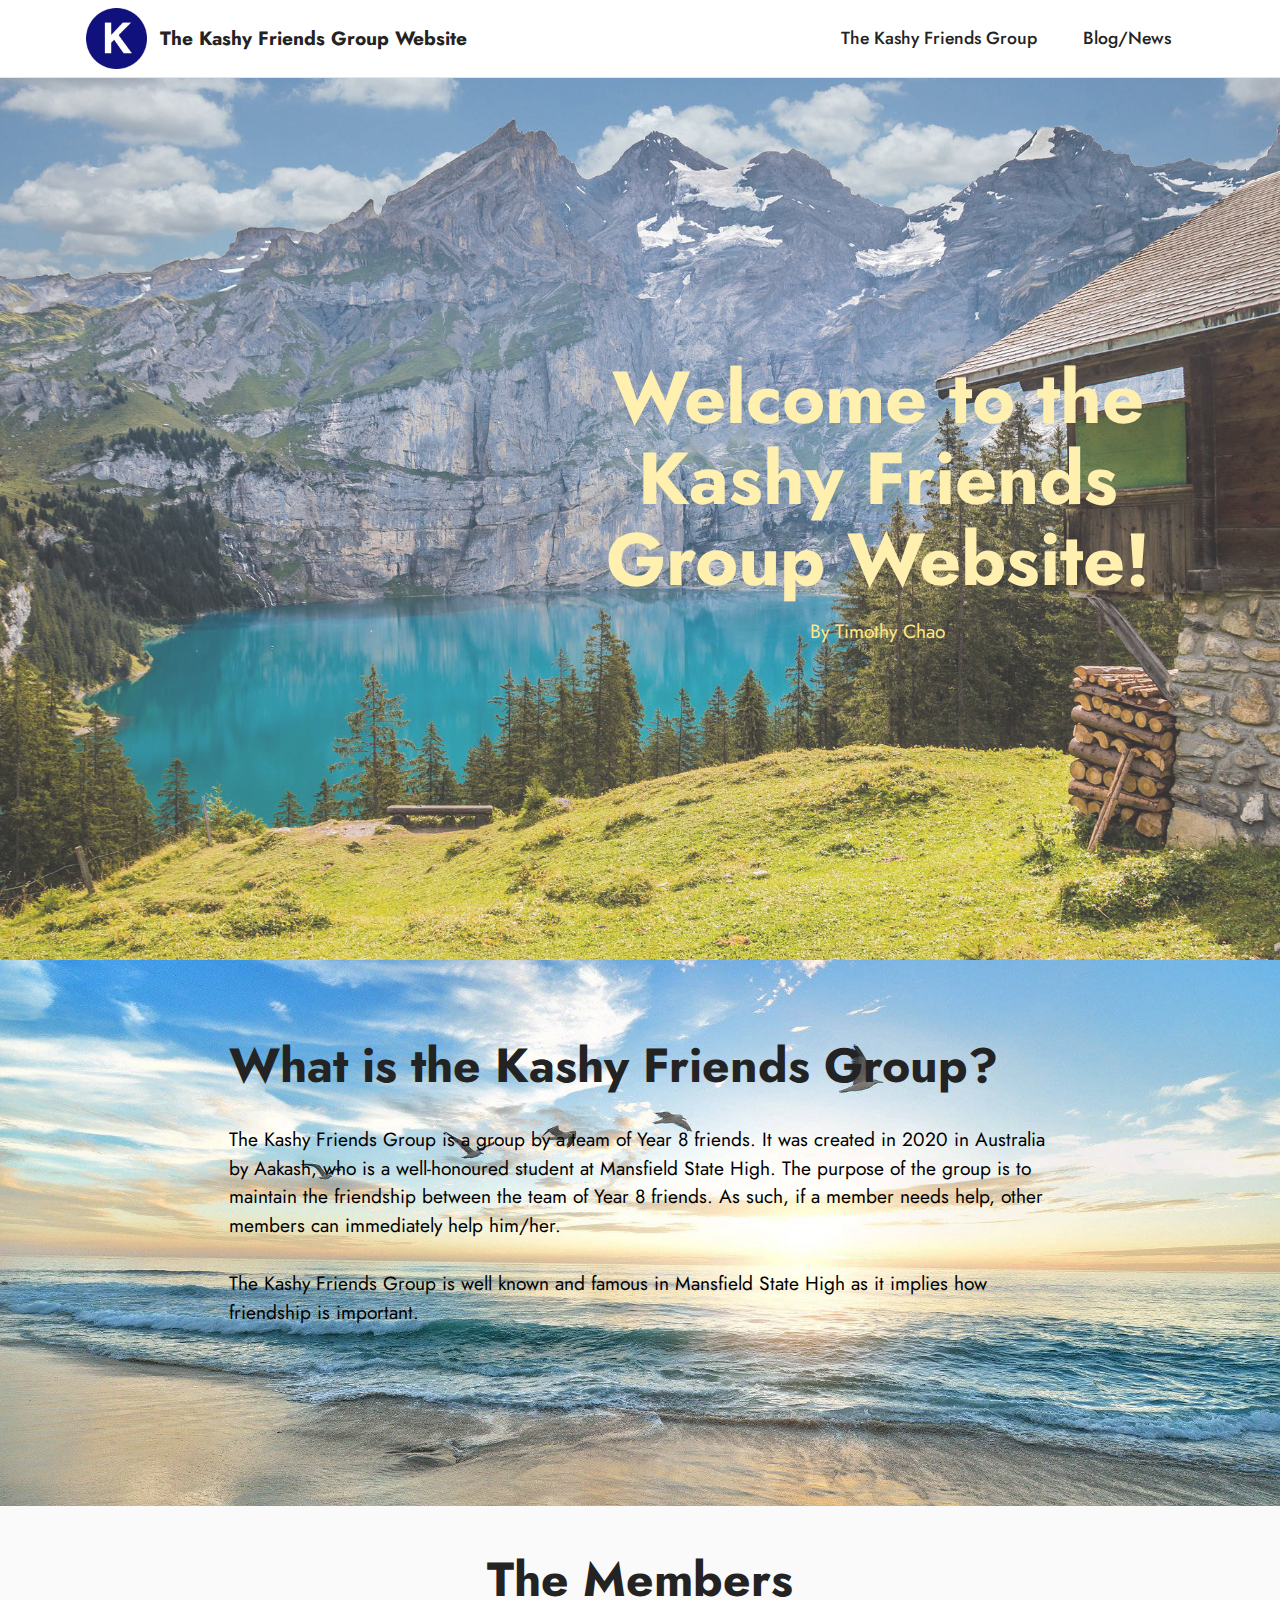
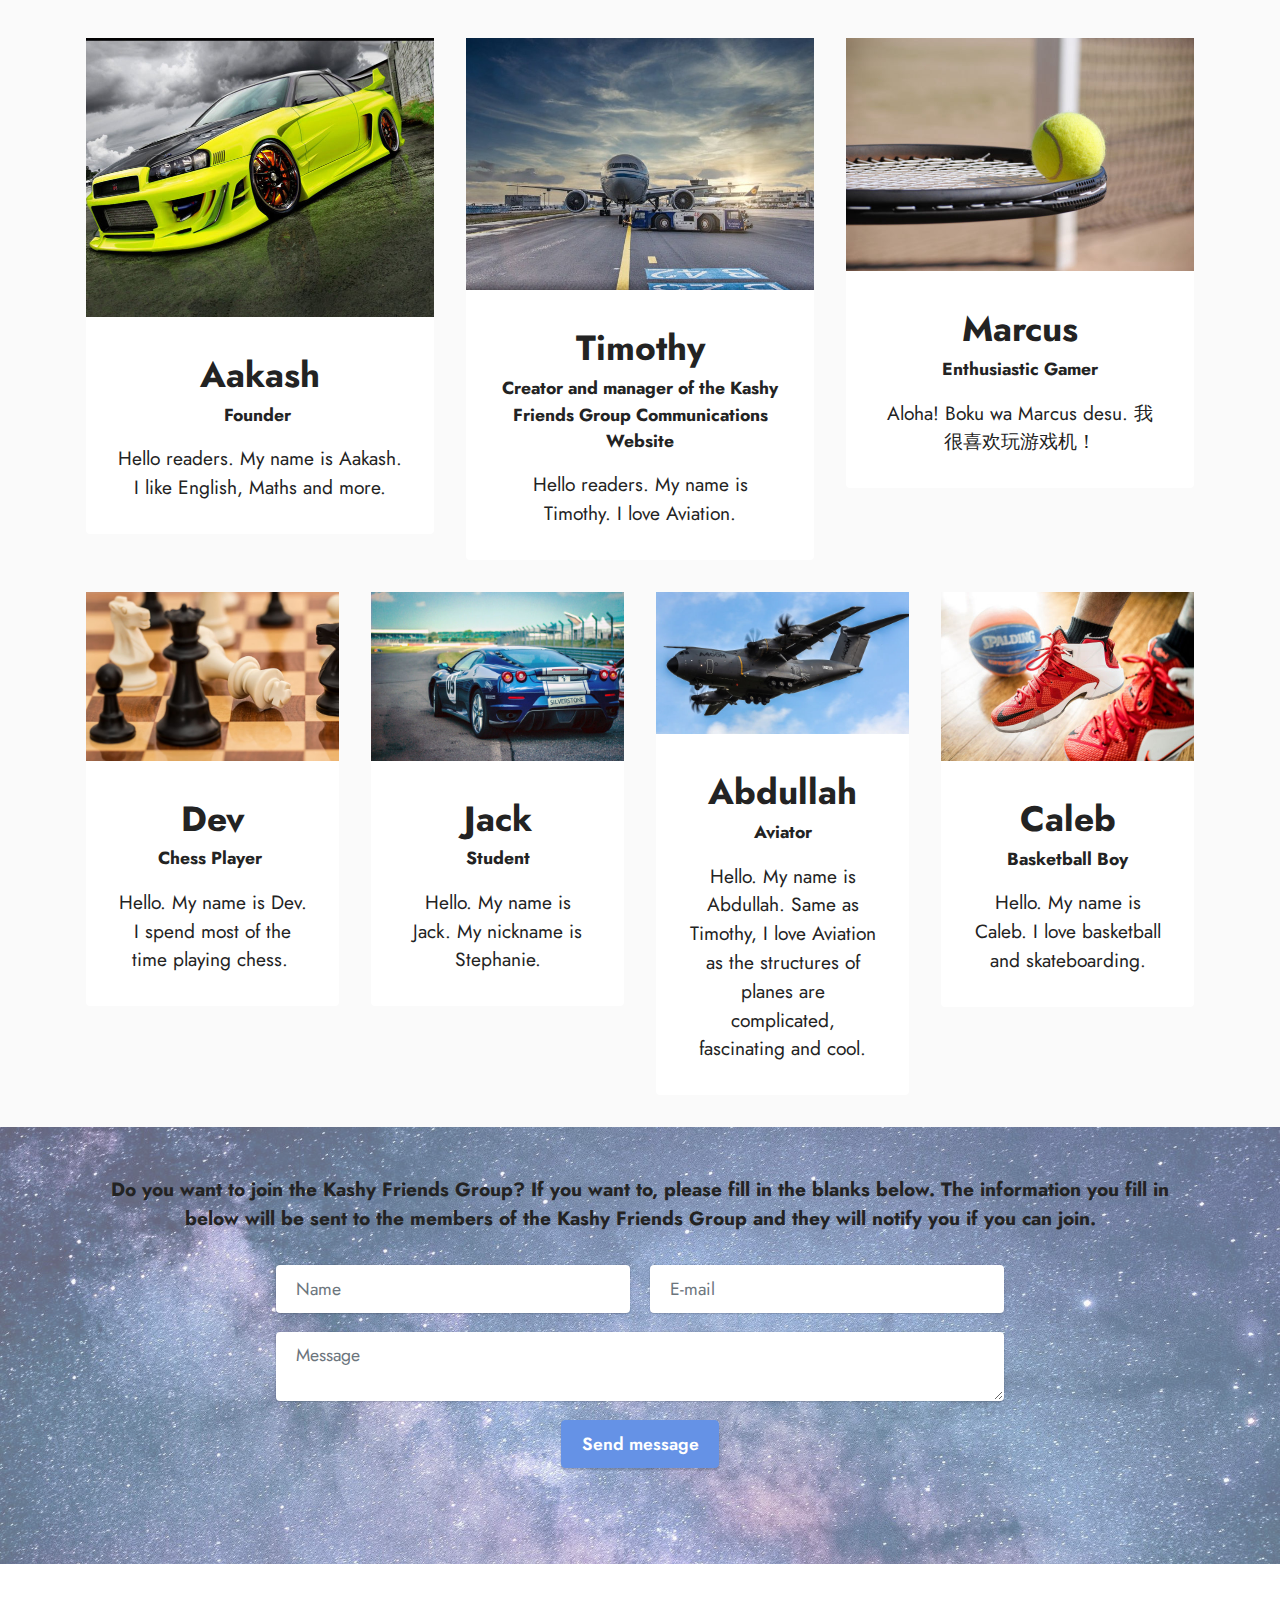
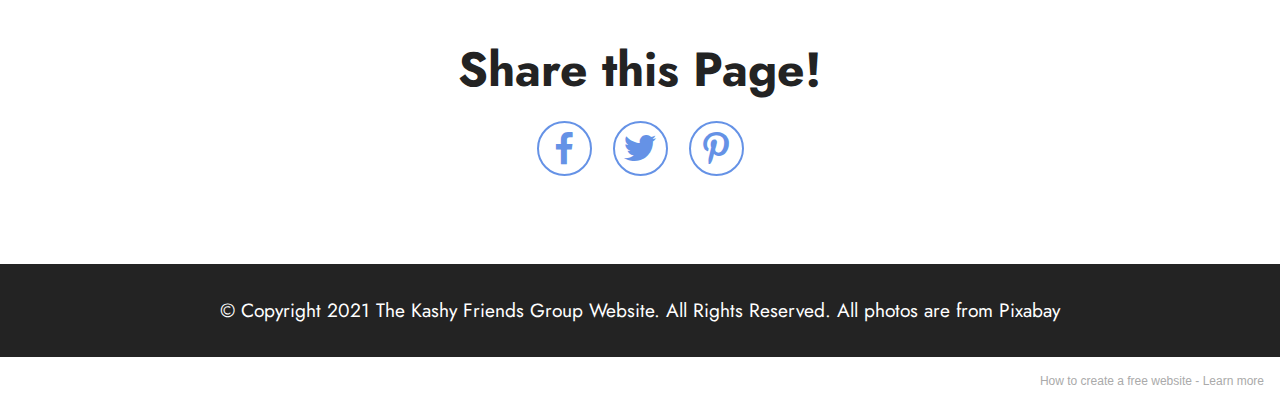
==== commit e611373a: "Hello" ====
--- a/index.html
+++ b/index.html
@@ -18,8 +18,8 @@
   <link rel="stylesheet" href="assets/formstyler/jquery.formstyler.css">
   <link rel="stylesheet" href="assets/formstyler/jquery.formstyler.theme.css">
   <link rel="stylesheet" href="assets/datepicker/jquery.datetimepicker.min.css">
+  <link rel="stylesheet" href="assets/socicon/css/styles.css">
   <link rel="stylesheet" href="assets/dropdown/css/style.css">
-  <link rel="stylesheet" href="assets/socicon/css/styles.css">
   <link rel="stylesheet" href="assets/theme/css/style.css">
   <link rel="preload" as="style" href="assets/mobirise/css/mbr-additional.css"><link rel="stylesheet" href="assets/mobirise/css/mbr-additional.css" type="text/css">
   
@@ -69,7 +69,7 @@
     <div class="align-center container">
         <div class="row justify-content-end">
             <div class="col-12 col-lg-7">
-                <h1 class="mbr-section-title mbr-fonts-style mb-3 display-1"><strong>Welcome to the Kashy Friends Group Communications Website!</strong></h1>
+                <h1 class="mbr-section-title mbr-fonts-style mb-3 display-1"><strong>Welcome to the Kashy Friends Group Website!</strong></h1>
                 
                 <p class="mbr-text mbr-fonts-style display-7">By Timothy Chao</p>
                 
@@ -84,7 +84,7 @@
         <div class="row justify-content-center">
             <div class="title col-12 col-md-9">
                 <h3 class="mbr-section-title mbr-fonts-style align-center mb-4 display-2"><strong>What is the Kashy Friends Group?</strong></h3>
-                <h4 class="mbr-section-subtitle align-center mbr-fonts-style mb-4 display-7">The Kashy Friends Group is a group by a team of Year 8 friends.&nbsp;It was created in 2020 in Australia by Aakash, who is a well-honoured student at Mansfield State High. The purpose of the group is to maintain the friendship between the team of Year 8 friends, so if a member needs help, other members can immediately help him/her.&nbsp;<br><br>The Kashy Friends Group is well known and famous in Mansfield State High as it implies how friendship is important.&nbsp;<br><br><br><br><br></h4>
+                <h4 class="mbr-section-subtitle align-center mbr-fonts-style mb-4 display-7">The Kashy Friends Group is a group by a team of Year 8 friends.&nbsp;It was created in 2020 in Australia by Aakash, who is a well-honoured student at Mansfield State High. The purpose of the group is to maintain the friendship between the team of Year 8 friends. As such, if a member needs help, other members can immediately help him/her.<br><br>The Kashy Friends Group is well known and famous in Mansfield State High as it implies how friendship is important.&nbsp;<br><br><br><br><br></h4>
                 
             </div>
         </div>
@@ -111,7 +111,7 @@
                         <h5 class="mbr-section-title card-title mbr-fonts-style align-center m-0 display-5">
                             <strong>Aakash</strong></h5>
                         <h6 class="mbr-role mbr-fonts-style align-center mb-3 display-4"><strong>Founder&nbsp;</strong></h6>
-                        <p class="card-text mbr-fonts-style align-center display-7">Hello readers. My name is Aakash. I like English, maths and more.</p>
+                        <p class="card-text mbr-fonts-style align-center display-7">Hello readers. My name is Aakash. I like English, Maths and more.</p>
                         
                         
                     </div>
@@ -243,7 +243,7 @@
         </div>
         <div class="row justify-content-center mt-4">
             <div class="col-lg-8 mx-auto mbr-form" data-form-type="formoid">
-                <form action="https://mobirise.eu/" method="POST" class="mbr-form form-with-styler" data-form-title="Form Name"><input type="hidden" name="email" data-form-email="true" value="6CFH+tZMGmcfbF6nzdeAbR0LKugGmIif1xtQn2Ei5cjkZobSeR5AksZ4cNPNDo8tGnbro2+kN1KOSZqldfXjINeFxYH9FpK9aT+68aTmhMDtVUutKnhig2HD7gM2X5+x">
+                <form action="https://mobirise.eu/" method="POST" class="mbr-form form-with-styler" data-form-title="Form Name"><input type="hidden" name="email" data-form-email="true" value="cD4v2gKXNtXHY+y77a3p+dUTGn/l+NNrqieOTWfGcGURNLIvDnUl4CEfFeQlm22eknAPBocPkL77tNemOa54xPq/XYGwD32AMliSyTgTBKWmQWy9HFWKA/0/9iPq1aSD">
                     <div class="row">
                         <div hidden="hidden" data-form-alert="" class="alert alert-success col-12">Thanks for filling out
                             the form!</div>
@@ -272,31 +272,39 @@
 </section>
 
 
-<div id="graphcomment"></div>
-<script type="text/javascript">
-
-  /* - - - CONFIGURATION VARIABLES - - - */
-
-  // make sure the id is yours
-  window.gc_params = {
-    graphcomment_id: 'sdfsidfishdfiushidfhi',
-
-    // if your website has a fixed header, indicate it's height in pixels
-    fixed_header_height: 0,
-  };
-
-  /* - - - DON'T EDIT BELOW THIS LINE - - - */
-
-  
-  (function() {
-    var gc = document.createElement('script'); gc.type = 'text/javascript'; gc.async = true;
-    gc.src = 'https://graphcomment.com/js/integration.js?' + Math.round(Math.random() * 1e8);
-    (document.getElementsByTagName('head')[0] || document.getElementsByTagName('body')[0]).appendChild(gc);
-  })();
-
-</script>
-
-
+
+<section class="social2 cid-sret6os1tv" id="share2-1b">
+    
+     
+    
+    
+
+    <div class="container">
+        <div class="media-container-row">
+            <div class="col-12">
+                <h3 class="mbr-section-title align-center mb-3 mbr-fonts-style display-2">
+                    <strong>Share this Page!</strong>
+                </h3>
+                <div>
+                    <div class="mbr-social-likes align-center" data-counters="false">
+                        <span class="btn btn-social facebook m-2">
+                            <i class="socicon socicon-facebook"></i>
+                        </span>
+                        <span class="btn btn-social twitter m-2">
+                            <i class="socicon socicon-twitter"></i>
+                        </span>
+                        
+                        
+                        <span class="btn btn-social pinterest m-2">
+                            <i class="socicon socicon-pinterest"></i>
+                        </span>
+                        
+                    </div>
+                </div>
+            </div>
+        </div>
+    </div>
+</section>
 
 <section class="footer3 cid-sr8BGhm7v5" once="footers" id="footer3-10">
 
@@ -315,7 +323,7 @@
             </div>
         </div>
     </div>
-</section><section style="background-color: #fff; font-family: -apple-system, BlinkMacSystemFont, 'Segoe UI', 'Roboto', 'Helvetica Neue', Arial, sans-serif; color:#aaa; font-size:12px; padding: 0; align-items: center; display: flex;"><a href="https://mobirise.site/f" style="flex: 1 1; height: 3rem; padding-left: 1rem;"></a><p style="flex: 0 0 auto; margin:0; padding-right:1rem;">Mobirise web page builder - <a href="https://mobirise.site/o" style="color:#aaa;">Check this</a></p></section><script src="assets/web/assets/jquery/jquery.min.js"></script>  <script src="assets/popper/popper.min.js"></script>  <script src="assets/tether/tether.min.js"></script>  <script src="assets/bootstrap/js/bootstrap.min.js"></script>  <script src="assets/smoothscroll/smooth-scroll.js"></script>  <script src="assets/formstyler/jquery.formstyler.js"></script>  <script src="assets/formstyler/jquery.formstyler.min.js"></script>  <script src="assets/datepicker/jquery.datetimepicker.full.js"></script>  <script src="assets/dropdown/js/nav-dropdown.js"></script>  <script src="assets/dropdown/js/navbar-dropdown.js"></script>  <script src="assets/touchswipe/jquery.touch-swipe.min.js"></script>  <script src="assets/theme/js/script.js"></script>  <script src="assets/formoid/formoid.min.js"></script>  
+</section><section style="background-color: #fff; font-family: -apple-system, BlinkMacSystemFont, 'Segoe UI', 'Roboto', 'Helvetica Neue', Arial, sans-serif; color:#aaa; font-size:12px; padding: 0; align-items: center; display: flex;"><a href="https://mobirise.site/j" style="flex: 1 1; height: 3rem; padding-left: 1rem;"></a><p style="flex: 0 0 auto; margin:0; padding-right:1rem;">How to create a free website - <a href="https://mobirise.site/x" style="color:#aaa;">Learn more</a></p></section><script src="assets/web/assets/jquery/jquery.min.js"></script>  <script src="assets/popper/popper.min.js"></script>  <script src="assets/tether/tether.min.js"></script>  <script src="assets/bootstrap/js/bootstrap.min.js"></script>  <script src="assets/smoothscroll/smooth-scroll.js"></script>  <script src="assets/formstyler/jquery.formstyler.js"></script>  <script src="assets/formstyler/jquery.formstyler.min.js"></script>  <script src="assets/datepicker/jquery.datetimepicker.full.js"></script>  <script src="assets/sociallikes/social-likes.js"></script>  <script src="assets/dropdown/js/nav-dropdown.js"></script>  <script src="assets/dropdown/js/navbar-dropdown.js"></script>  <script src="assets/touchswipe/jquery.touch-swipe.min.js"></script>  <script src="assets/theme/js/script.js"></script>  <script src="assets/formoid/formoid.min.js"></script>  
   
   
 </body>
--- a/assets/mobirise/css/mbr-additional.css
+++ b/assets/mobirise/css/mbr-additional.css
@@ -852,6 +852,35 @@
   .cid-sr8hZWeVmb form .mbr-section-btn .btn {
     width: 100%;
   }
+}
+.cid-sret6os1tv {
+  padding-top: 5rem;
+  padding-bottom: 5rem;
+  background-color: #ffffff;
+}
+.cid-sret6os1tv [class^="socicon-"]:before,
+.cid-sret6os1tv [class*=" socicon-"]:before {
+  line-height: 55px;
+}
+.cid-sret6os1tv .btn-social {
+  font-size: 32px;
+  border-radius: 50%;
+  width: 55px;
+  height: 55px;
+  line-height: 55px;
+  padding: 0;
+  position: relative;
+  cursor: pointer;
+  color: #6592e6;
+  border-width: 2px;
+  transition: all .3s;
+  border-color: #6592e6;
+}
+.cid-sret6os1tv .btn-social:hover {
+  background: #6592e6;
+}
+.cid-sret6os1tv .btn-social:hover i.socicon {
+  color: #ffffff !important;
 }
 .cid-sr8BGhm7v5 {
   padding-top: 2rem;
@@ -1627,6 +1656,35 @@
   color: #fff;
   background-image: url("data:image/svg+xml;utf8,<svg xmlns='http://www.w3.org/2000/svg' preserveAspectRatio='xMinYMin meet' viewBox='0 0 262 266.895'><path id='path3087' fill='%23fff' d='M182.409,262.307v-99.803h33.499l5.016-38.895h-38.515V98.777c0-11.261,3.127-18.935,19.275-18.935 l20.596-0.009V45.045c-3.562-0.474-15.788-1.533-30.012-1.533c-29.695,0-50.025,18.126-50.025,51.413v28.684h-33.585v38.895h33.585 v99.803H182.409z'></path></svg>");
 }
+.cid-sretrgTAnl {
+  padding-top: 5rem;
+  padding-bottom: 5rem;
+  background-color: #ffffff;
+}
+.cid-sretrgTAnl [class^="socicon-"]:before,
+.cid-sretrgTAnl [class*=" socicon-"]:before {
+  line-height: 55px;
+}
+.cid-sretrgTAnl .btn-social {
+  font-size: 32px;
+  border-radius: 50%;
+  width: 55px;
+  height: 55px;
+  line-height: 55px;
+  padding: 0;
+  position: relative;
+  cursor: pointer;
+  color: #6592e6;
+  border-width: 2px;
+  transition: all .3s;
+  border-color: #6592e6;
+}
+.cid-sretrgTAnl .btn-social:hover {
+  background: #6592e6;
+}
+.cid-sretrgTAnl .btn-social:hover i.socicon {
+  color: #ffffff !important;
+}
 .cid-sr8BGhm7v5 {
   padding-top: 2rem;
   padding-bottom: 2rem;
--- a/assets/mobirise/css/mbr-additional.css
+++ b/assets/mobirise/css/mbr-additional.css
@@ -852,6 +852,35 @@
   .cid-sr8hZWeVmb form .mbr-section-btn .btn {
     width: 100%;
   }
+}
+.cid-sret6os1tv {
+  padding-top: 5rem;
+  padding-bottom: 5rem;
+  background-color: #ffffff;
+}
+.cid-sret6os1tv [class^="socicon-"]:before,
+.cid-sret6os1tv [class*=" socicon-"]:before {
+  line-height: 55px;
+}
+.cid-sret6os1tv .btn-social {
+  font-size: 32px;
+  border-radius: 50%;
+  width: 55px;
+  height: 55px;
+  line-height: 55px;
+  padding: 0;
+  position: relative;
+  cursor: pointer;
+  color: #6592e6;
+  border-width: 2px;
+  transition: all .3s;
+  border-color: #6592e6;
+}
+.cid-sret6os1tv .btn-social:hover {
+  background: #6592e6;
+}
+.cid-sret6os1tv .btn-social:hover i.socicon {
+  color: #ffffff !important;
 }
 .cid-sr8BGhm7v5 {
   padding-top: 2rem;
@@ -1627,6 +1656,35 @@
   color: #fff;
   background-image: url("data:image/svg+xml;utf8,<svg xmlns='http://www.w3.org/2000/svg' preserveAspectRatio='xMinYMin meet' viewBox='0 0 262 266.895'><path id='path3087' fill='%23fff' d='M182.409,262.307v-99.803h33.499l5.016-38.895h-38.515V98.777c0-11.261,3.127-18.935,19.275-18.935 l20.596-0.009V45.045c-3.562-0.474-15.788-1.533-30.012-1.533c-29.695,0-50.025,18.126-50.025,51.413v28.684h-33.585v38.895h33.585 v99.803H182.409z'></path></svg>");
 }
+.cid-sretrgTAnl {
+  padding-top: 5rem;
+  padding-bottom: 5rem;
+  background-color: #ffffff;
+}
+.cid-sretrgTAnl [class^="socicon-"]:before,
+.cid-sretrgTAnl [class*=" socicon-"]:before {
+  line-height: 55px;
+}
+.cid-sretrgTAnl .btn-social {
+  font-size: 32px;
+  border-radius: 50%;
+  width: 55px;
+  height: 55px;
+  line-height: 55px;
+  padding: 0;
+  position: relative;
+  cursor: pointer;
+  color: #6592e6;
+  border-width: 2px;
+  transition: all .3s;
+  border-color: #6592e6;
+}
+.cid-sretrgTAnl .btn-social:hover {
+  background: #6592e6;
+}
+.cid-sretrgTAnl .btn-social:hover i.socicon {
+  color: #ffffff !important;
+}
 .cid-sr8BGhm7v5 {
   padding-top: 2rem;
   padding-bottom: 2rem;
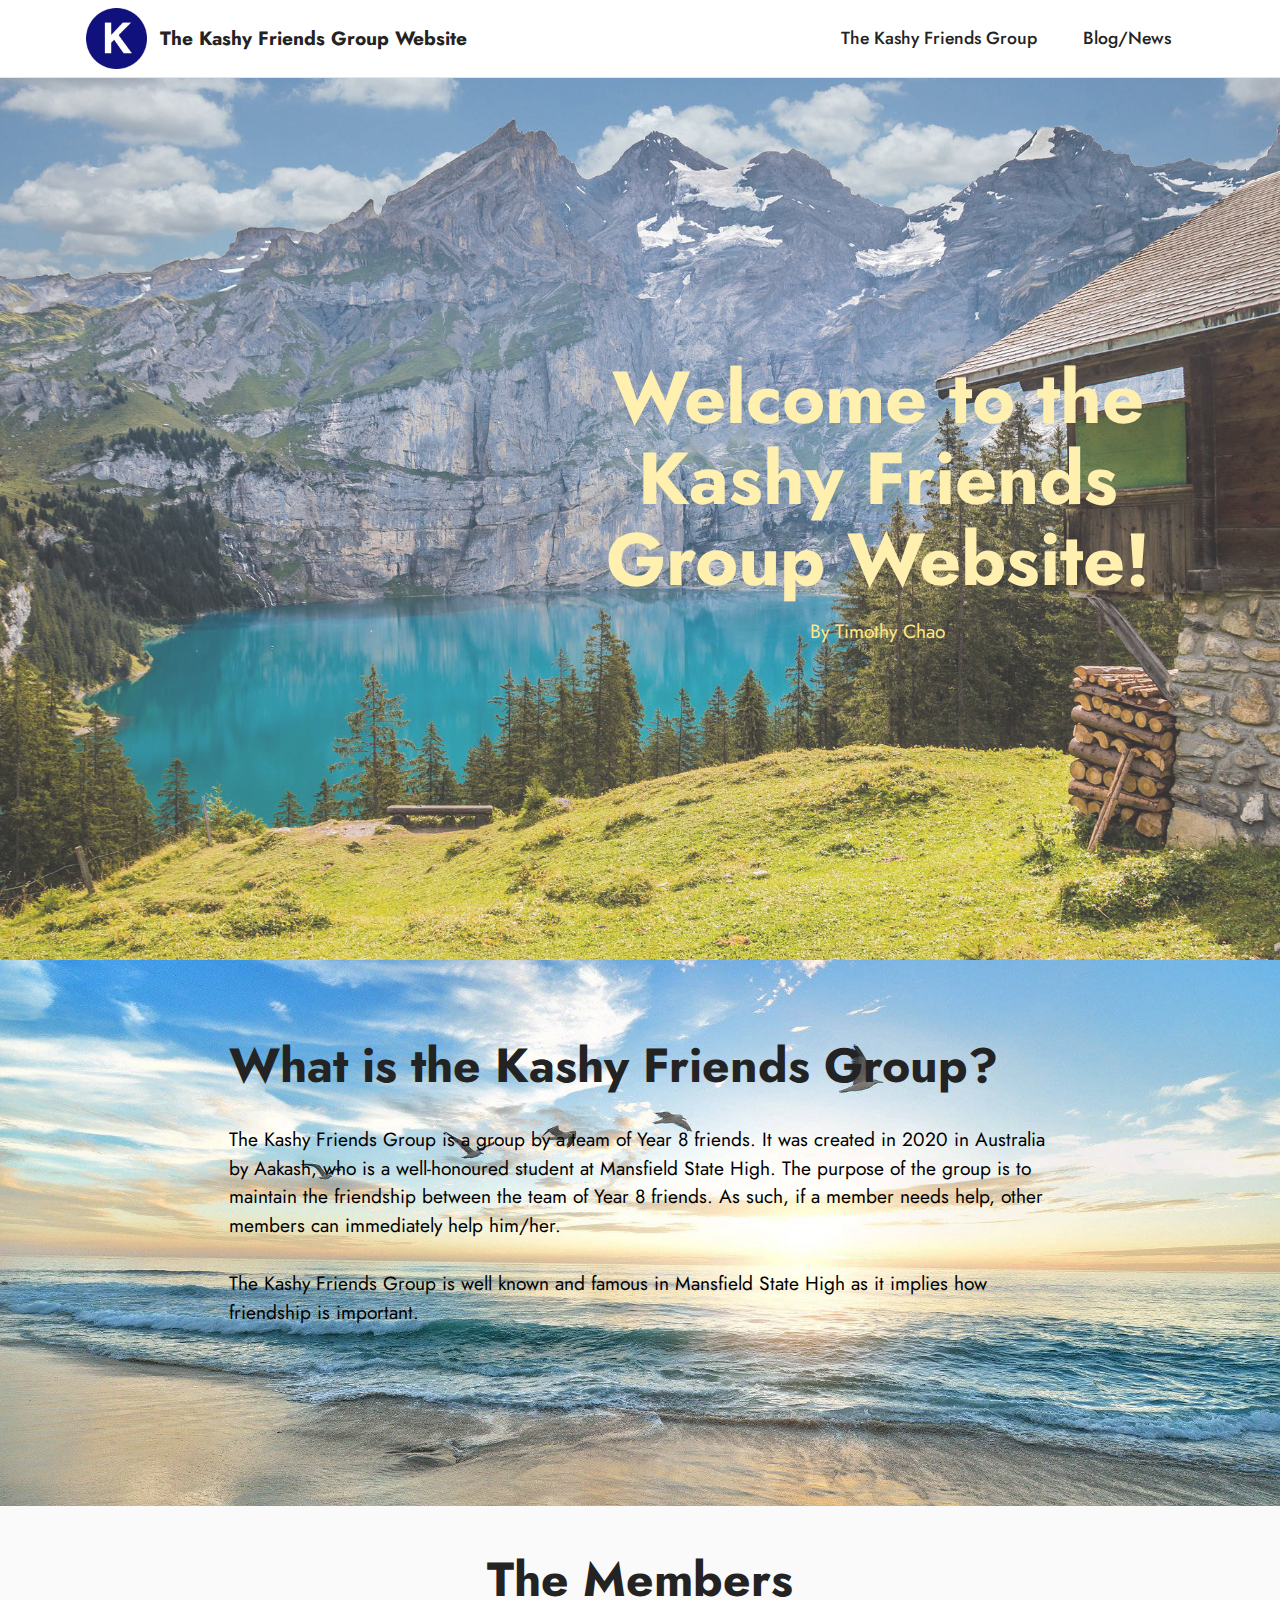
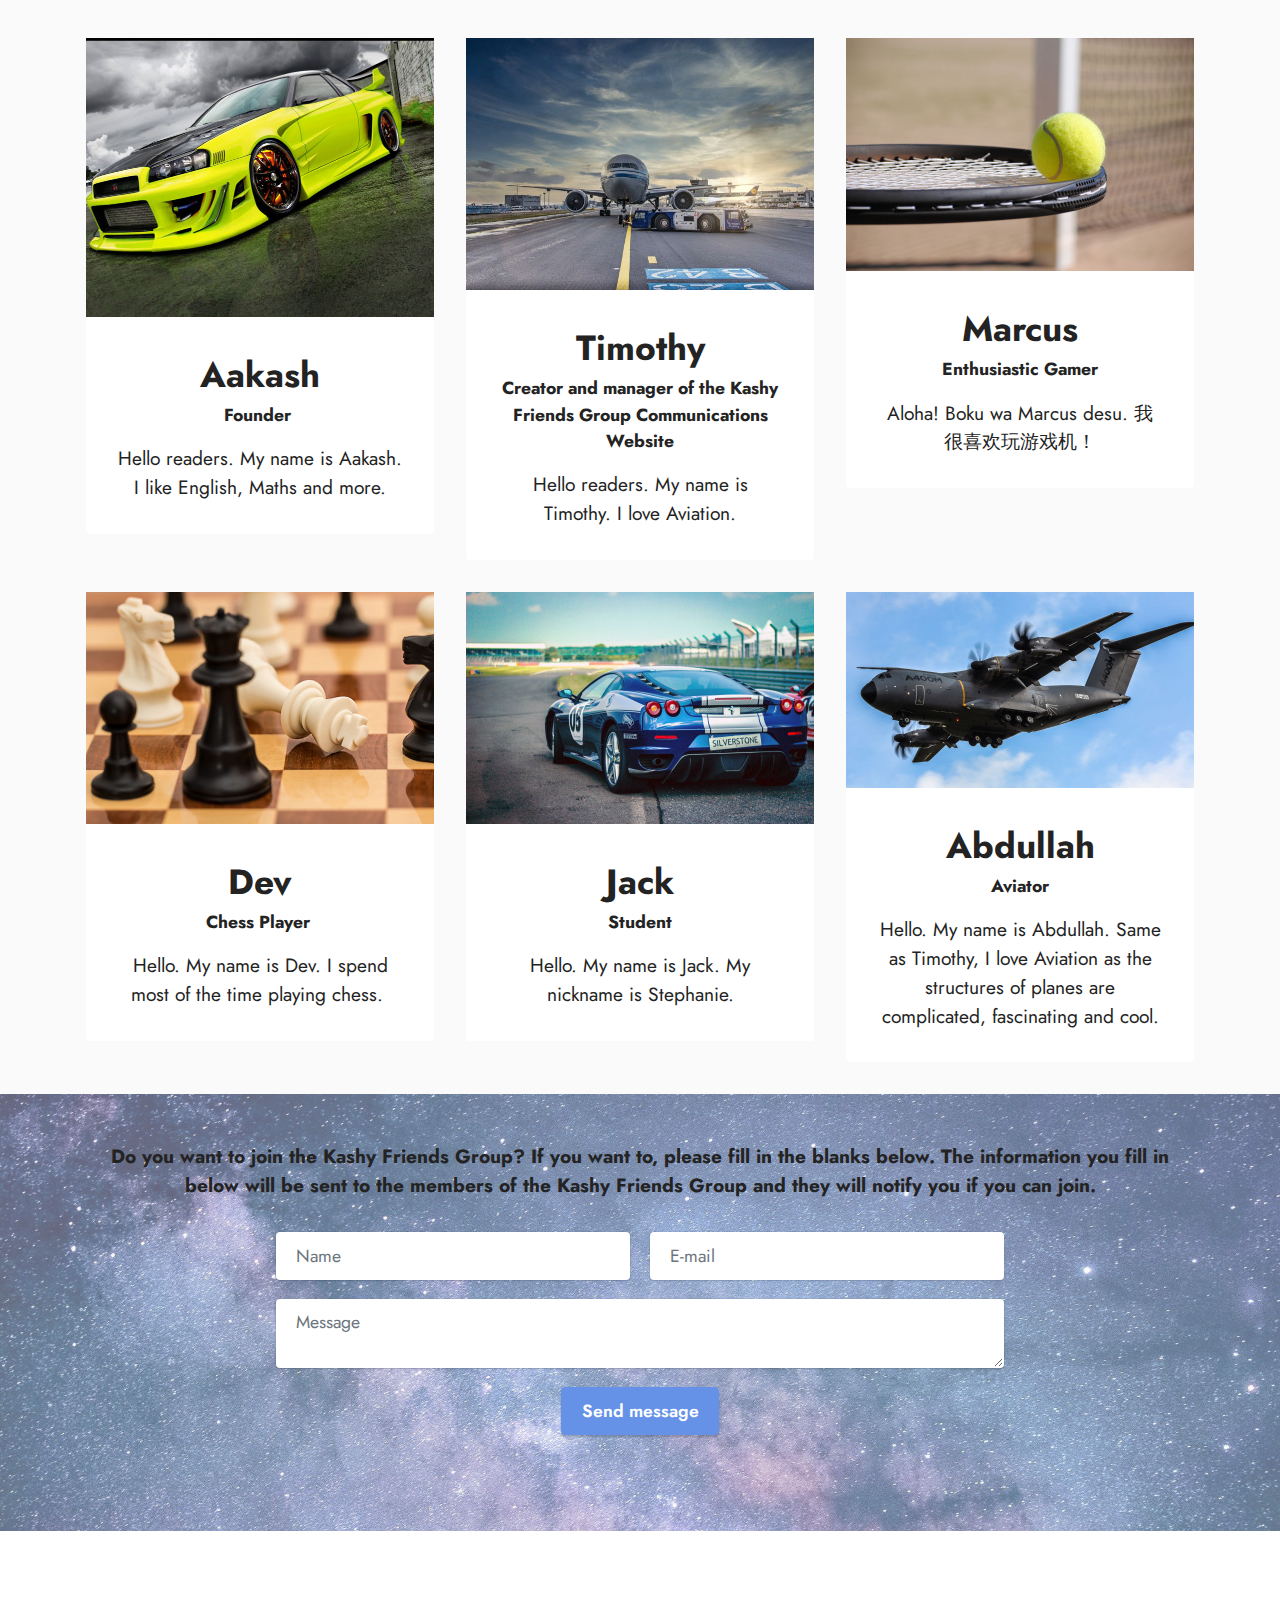
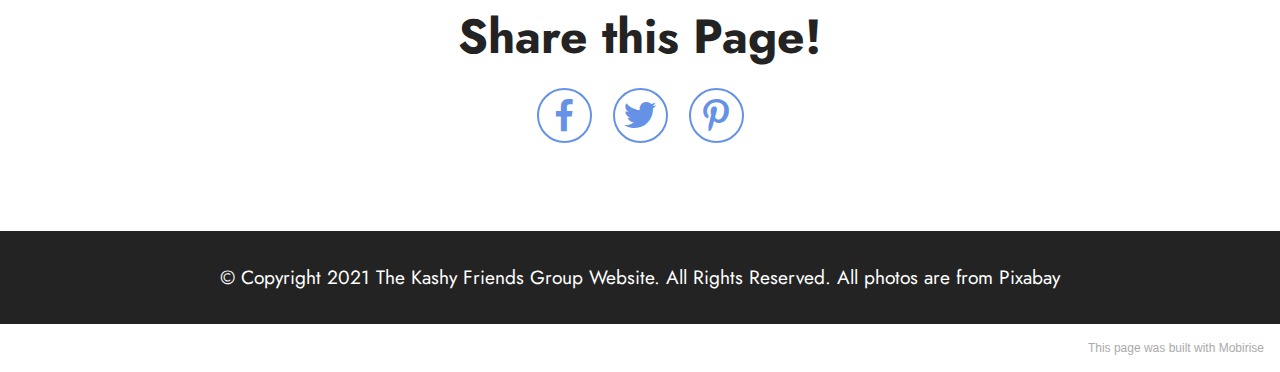
==== commit d90a7119: "website 1" ====
--- a/index.html
+++ b/index.html
@@ -165,7 +165,7 @@
                 <h3 class="mbr-section-title mbr-fonts-style align-center mb-4 display-2"></h3>
                 
             </div>
-            <div class="col-sm-6 col-lg-3">
+            <div class="col-sm-6 col-lg-4">
                 <div class="card-wrap">
                     <div class="image-wrap">
                         <img src="assets/images/mbr-1-696x464.jpg" alt="">
@@ -183,7 +183,7 @@
                 </div>
             </div>
 
-            <div class="col-sm-6 col-lg-3">
+            <div class="col-sm-6 col-lg-4">
                 <div class="card-wrap">
                     <div class="image-wrap">
                         <img src="assets/images/mbr-2-696x464.jpg" alt="">
@@ -199,7 +199,7 @@
                 </div>
             </div>
 
-            <div class="col-sm-6 col-lg-3">
+            <div class="col-sm-6 col-lg-4">
                 <div class="card-wrap">
                     <div class="image-wrap">
                         <img src="assets/images/mbr-696x392.jpg" alt="">
@@ -215,20 +215,7 @@
                 </div>
             </div>
 
-            <div class="col-sm-6 col-lg-3">
-                <div class="card-wrap">
-                    <div class="image-wrap">
-                        <img src="assets/images/mbr-506x338.jpg" alt="">
-                    </div>
-                    <div class="content-wrap">
-                        <h5 class="mbr-section-title card-title mbr-fonts-style align-center m-0 display-5"><strong>Caleb</strong></h5>
-                        <h6 class="mbr-role mbr-fonts-style align-center mb-3 display-4"><strong>Basketball Boy</strong></h6>
-                        <p class="card-text mbr-fonts-style align-center display-7">Hello. My name is Caleb. I love basketball and skateboarding.</p>
-                        
-                        
-                    </div>
-                </div>
-            </div>
+            
         </div>
     </div>
 </section>
@@ -243,7 +230,7 @@
         </div>
         <div class="row justify-content-center mt-4">
             <div class="col-lg-8 mx-auto mbr-form" data-form-type="formoid">
-                <form action="https://mobirise.eu/" method="POST" class="mbr-form form-with-styler" data-form-title="Form Name"><input type="hidden" name="email" data-form-email="true" value="cD4v2gKXNtXHY+y77a3p+dUTGn/l+NNrqieOTWfGcGURNLIvDnUl4CEfFeQlm22eknAPBocPkL77tNemOa54xPq/XYGwD32AMliSyTgTBKWmQWy9HFWKA/0/9iPq1aSD">
+                <form action="https://mobirise.eu/" method="POST" class="mbr-form form-with-styler" data-form-title="Form Name"><input type="hidden" name="email" data-form-email="true" value="FOI389Hv+G1XJ0eGoC8xMunOP2yq4eY4BULTjsZ64ltcSpsteY4AF4hZcDIUTaJpCNHS54IXedSEca7hys30Y9mL4QNi+v65zwrJ9XaGGNp+fO0v+fe7qmjuyOvrcwPu">
                     <div class="row">
                         <div hidden="hidden" data-form-alert="" class="alert alert-success col-12">Thanks for filling out
                             the form!</div>
@@ -323,7 +310,7 @@
             </div>
         </div>
     </div>
-</section><section style="background-color: #fff; font-family: -apple-system, BlinkMacSystemFont, 'Segoe UI', 'Roboto', 'Helvetica Neue', Arial, sans-serif; color:#aaa; font-size:12px; padding: 0; align-items: center; display: flex;"><a href="https://mobirise.site/j" style="flex: 1 1; height: 3rem; padding-left: 1rem;"></a><p style="flex: 0 0 auto; margin:0; padding-right:1rem;">How to create a free website - <a href="https://mobirise.site/x" style="color:#aaa;">Learn more</a></p></section><script src="assets/web/assets/jquery/jquery.min.js"></script>  <script src="assets/popper/popper.min.js"></script>  <script src="assets/tether/tether.min.js"></script>  <script src="assets/bootstrap/js/bootstrap.min.js"></script>  <script src="assets/smoothscroll/smooth-scroll.js"></script>  <script src="assets/formstyler/jquery.formstyler.js"></script>  <script src="assets/formstyler/jquery.formstyler.min.js"></script>  <script src="assets/datepicker/jquery.datetimepicker.full.js"></script>  <script src="assets/sociallikes/social-likes.js"></script>  <script src="assets/dropdown/js/nav-dropdown.js"></script>  <script src="assets/dropdown/js/navbar-dropdown.js"></script>  <script src="assets/touchswipe/jquery.touch-swipe.min.js"></script>  <script src="assets/theme/js/script.js"></script>  <script src="assets/formoid/formoid.min.js"></script>  
+</section><section style="background-color: #fff; font-family: -apple-system, BlinkMacSystemFont, 'Segoe UI', 'Roboto', 'Helvetica Neue', Arial, sans-serif; color:#aaa; font-size:12px; padding: 0; align-items: center; display: flex;"><a href="https://mobirise.site/b" style="flex: 1 1; height: 3rem; padding-left: 1rem;"></a><p style="flex: 0 0 auto; margin:0; padding-right:1rem;"><a href="https://mobirise.site/c" style="color:#aaa;">This</a> page was built with Mobirise</p></section><script src="assets/web/assets/jquery/jquery.min.js"></script>  <script src="assets/popper/popper.min.js"></script>  <script src="assets/tether/tether.min.js"></script>  <script src="assets/bootstrap/js/bootstrap.min.js"></script>  <script src="assets/smoothscroll/smooth-scroll.js"></script>  <script src="assets/formstyler/jquery.formstyler.js"></script>  <script src="assets/formstyler/jquery.formstyler.min.js"></script>  <script src="assets/datepicker/jquery.datetimepicker.full.js"></script>  <script src="assets/sociallikes/social-likes.js"></script>  <script src="assets/dropdown/js/nav-dropdown.js"></script>  <script src="assets/dropdown/js/navbar-dropdown.js"></script>  <script src="assets/touchswipe/jquery.touch-swipe.min.js"></script>  <script src="assets/theme/js/script.js"></script>  <script src="assets/formoid/formoid.min.js"></script>  
   
   
 </body>
